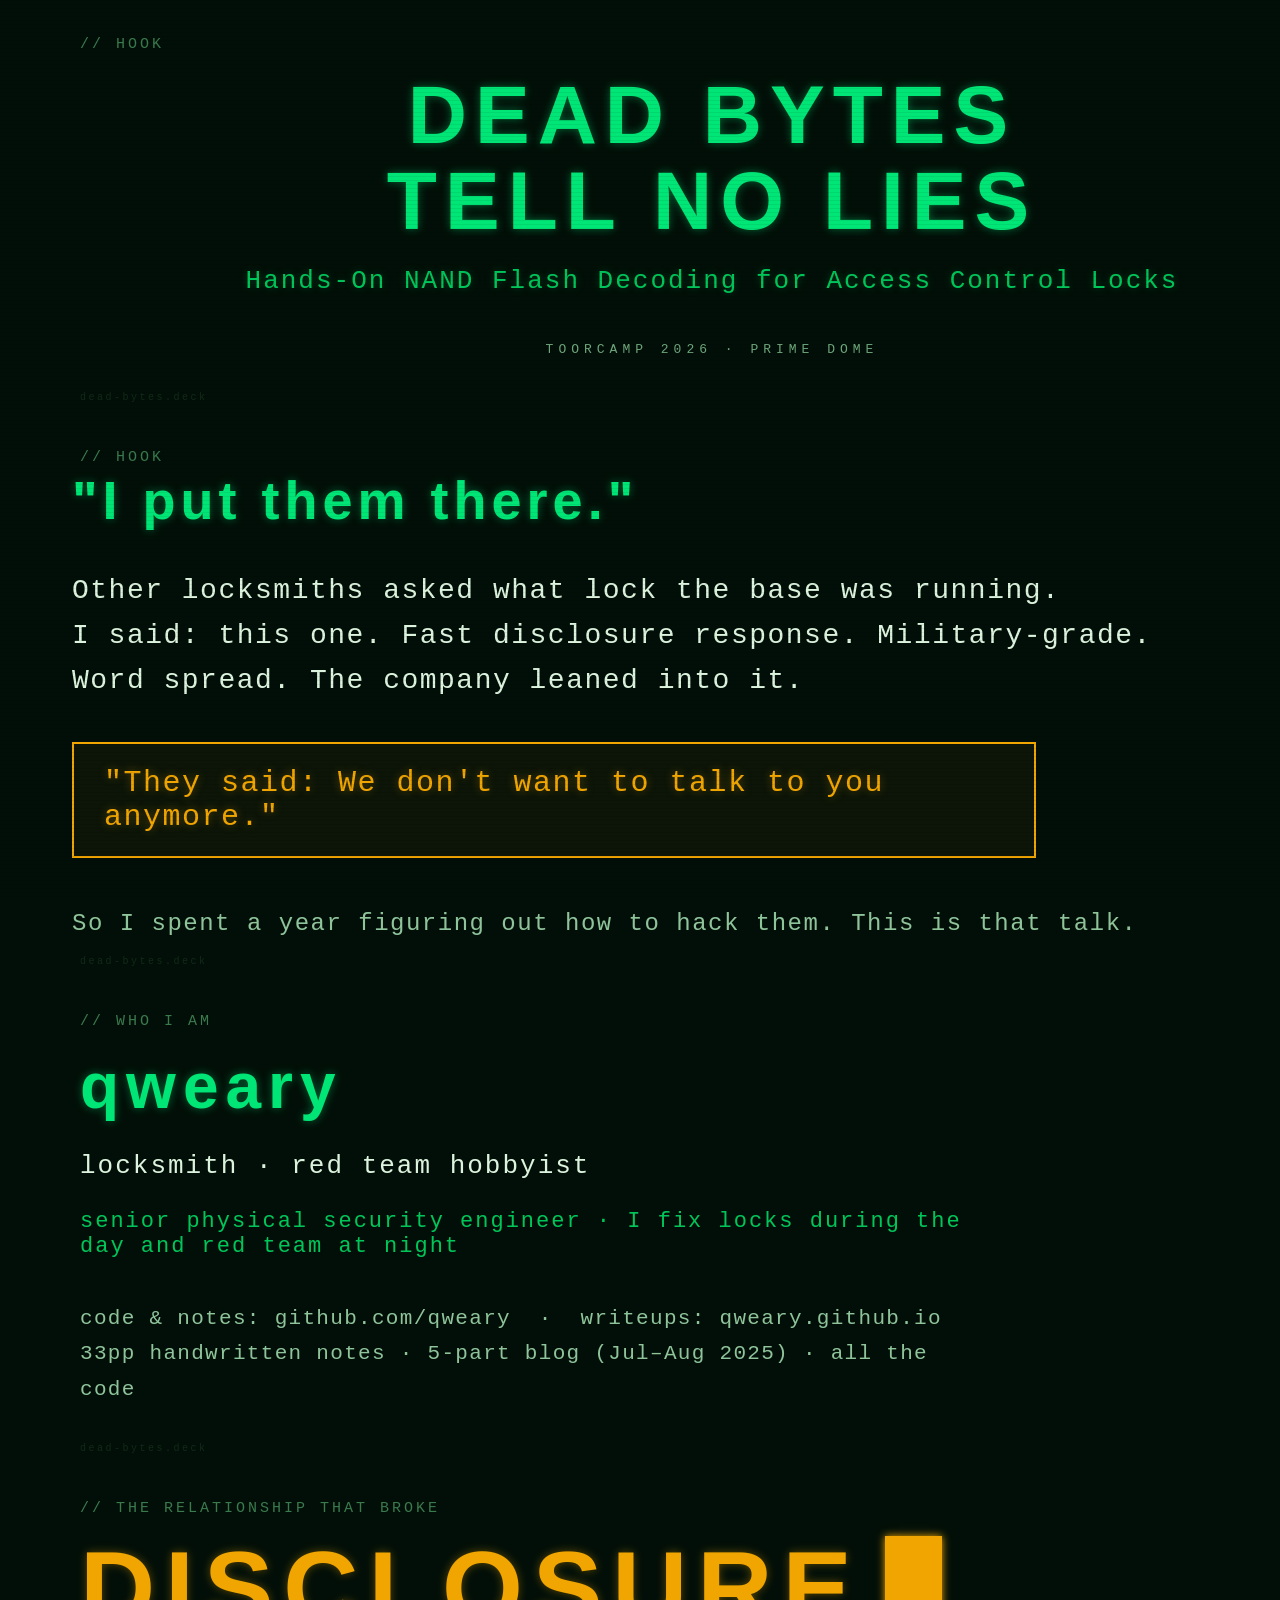
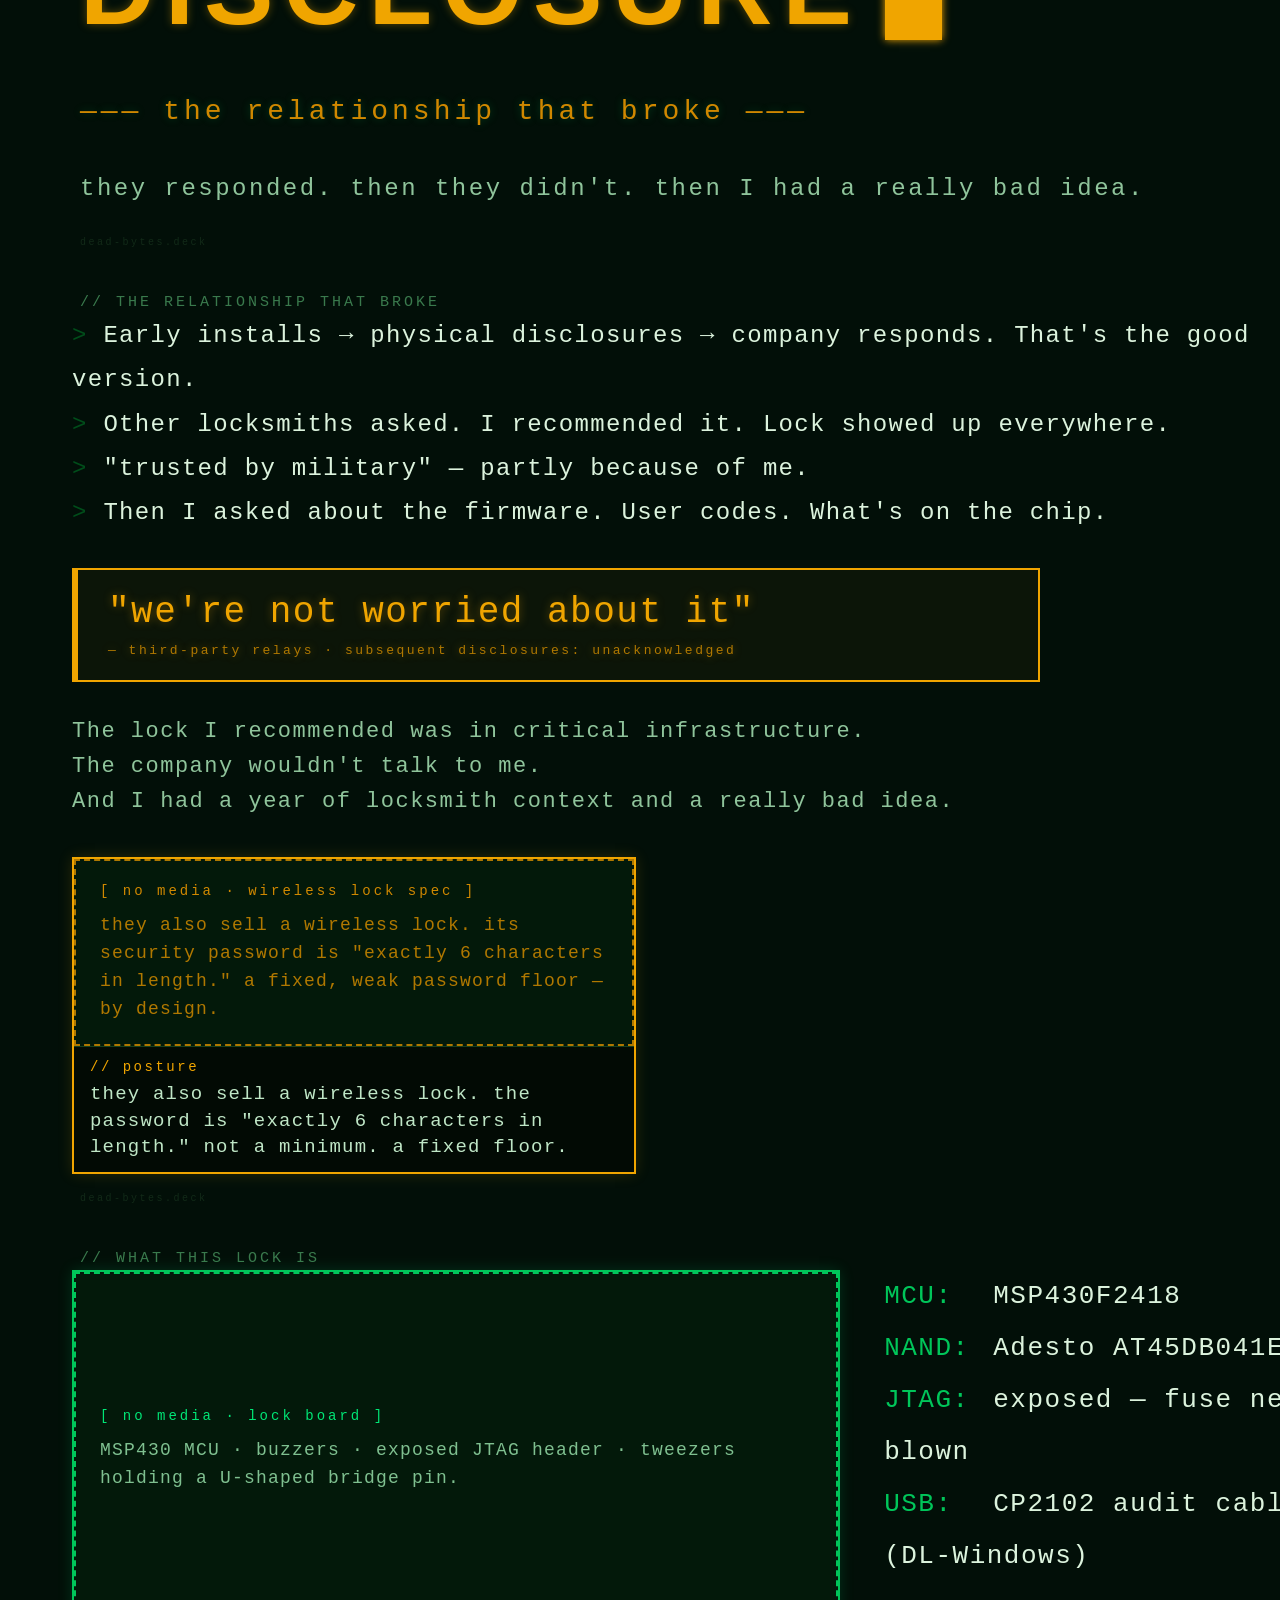
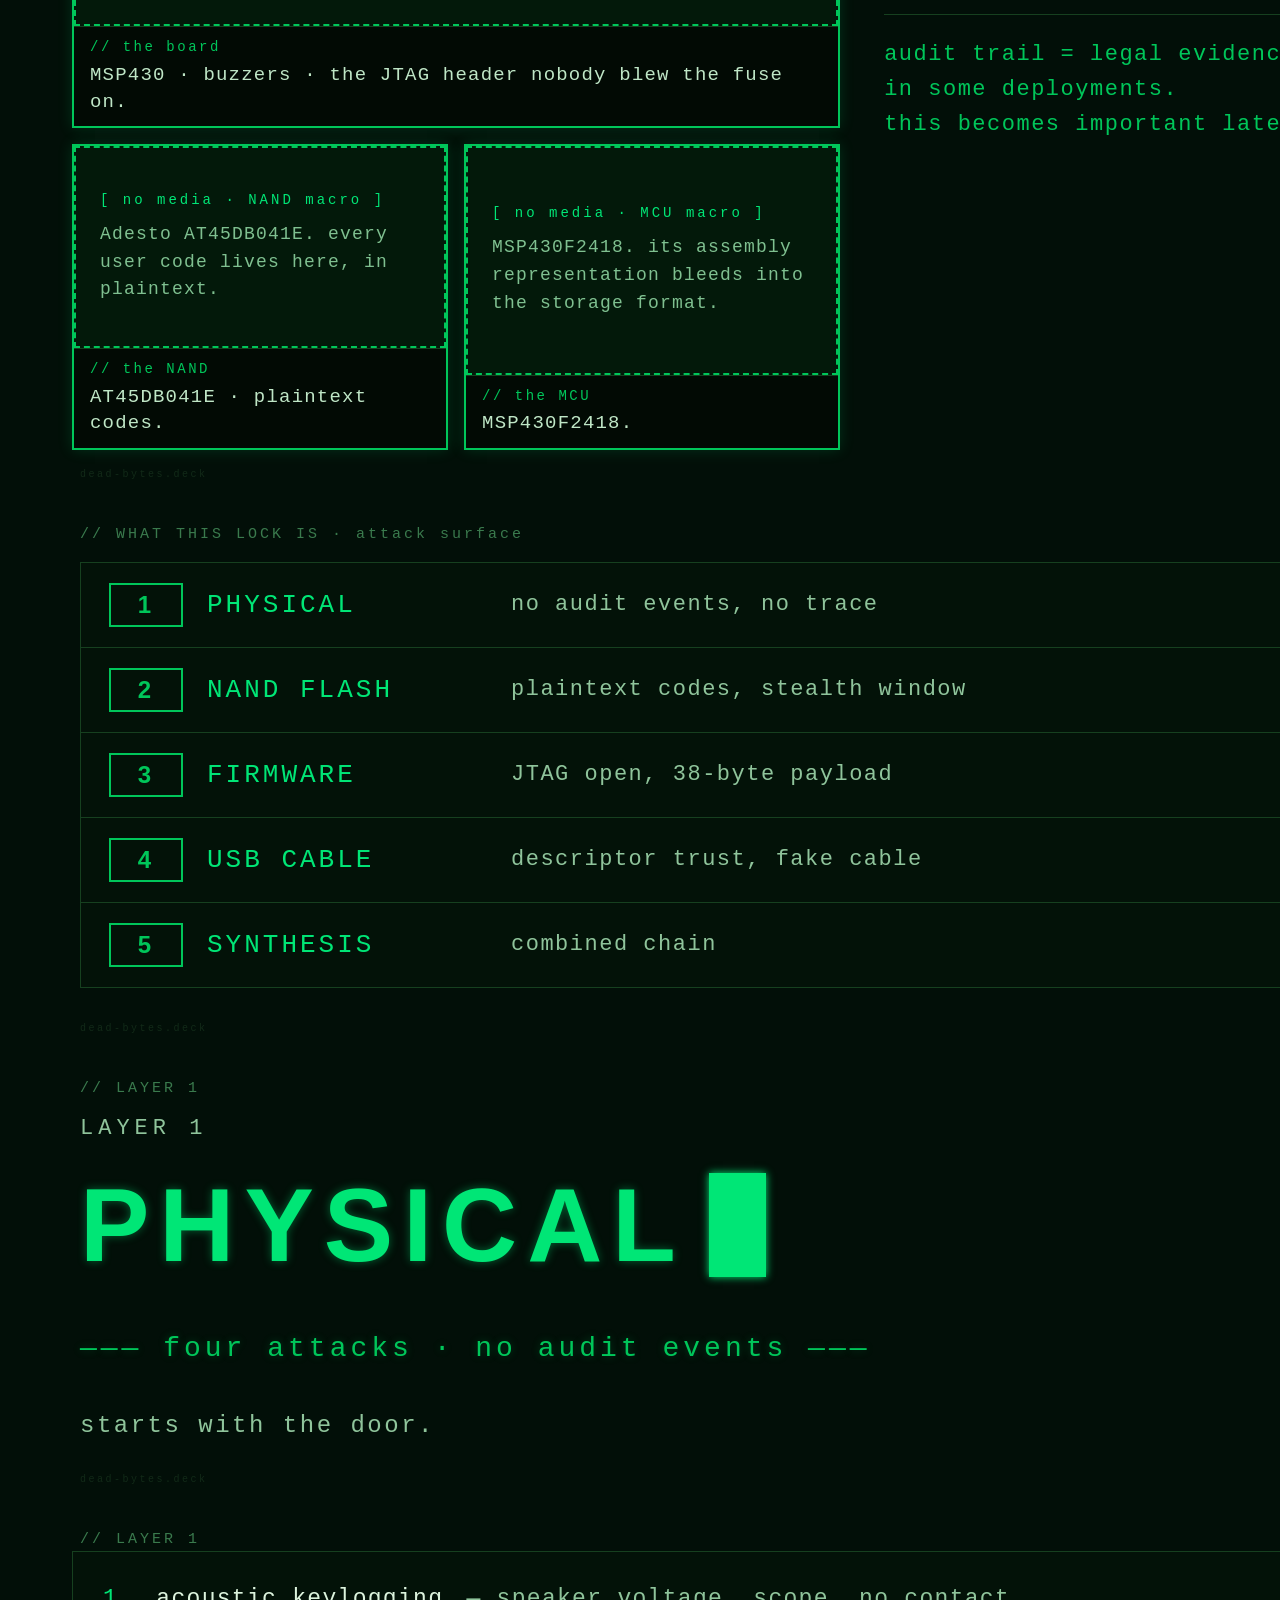
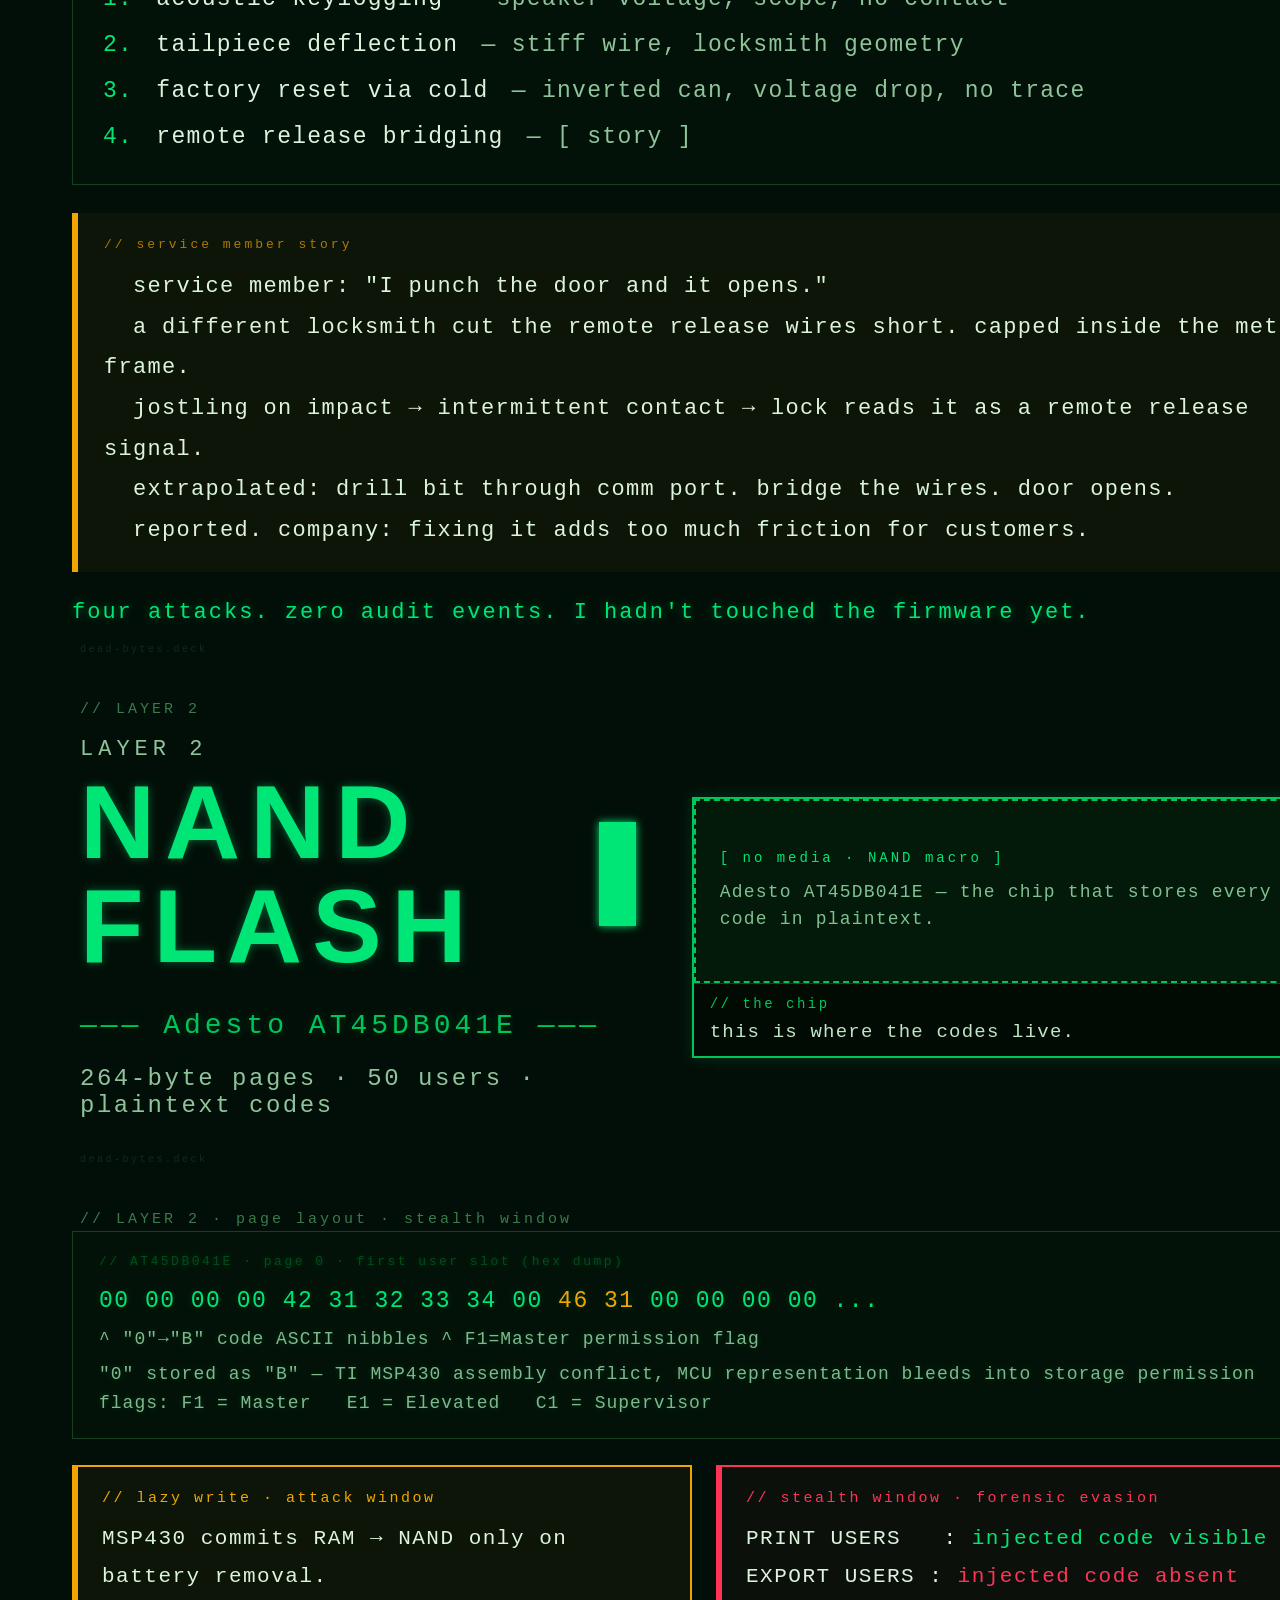
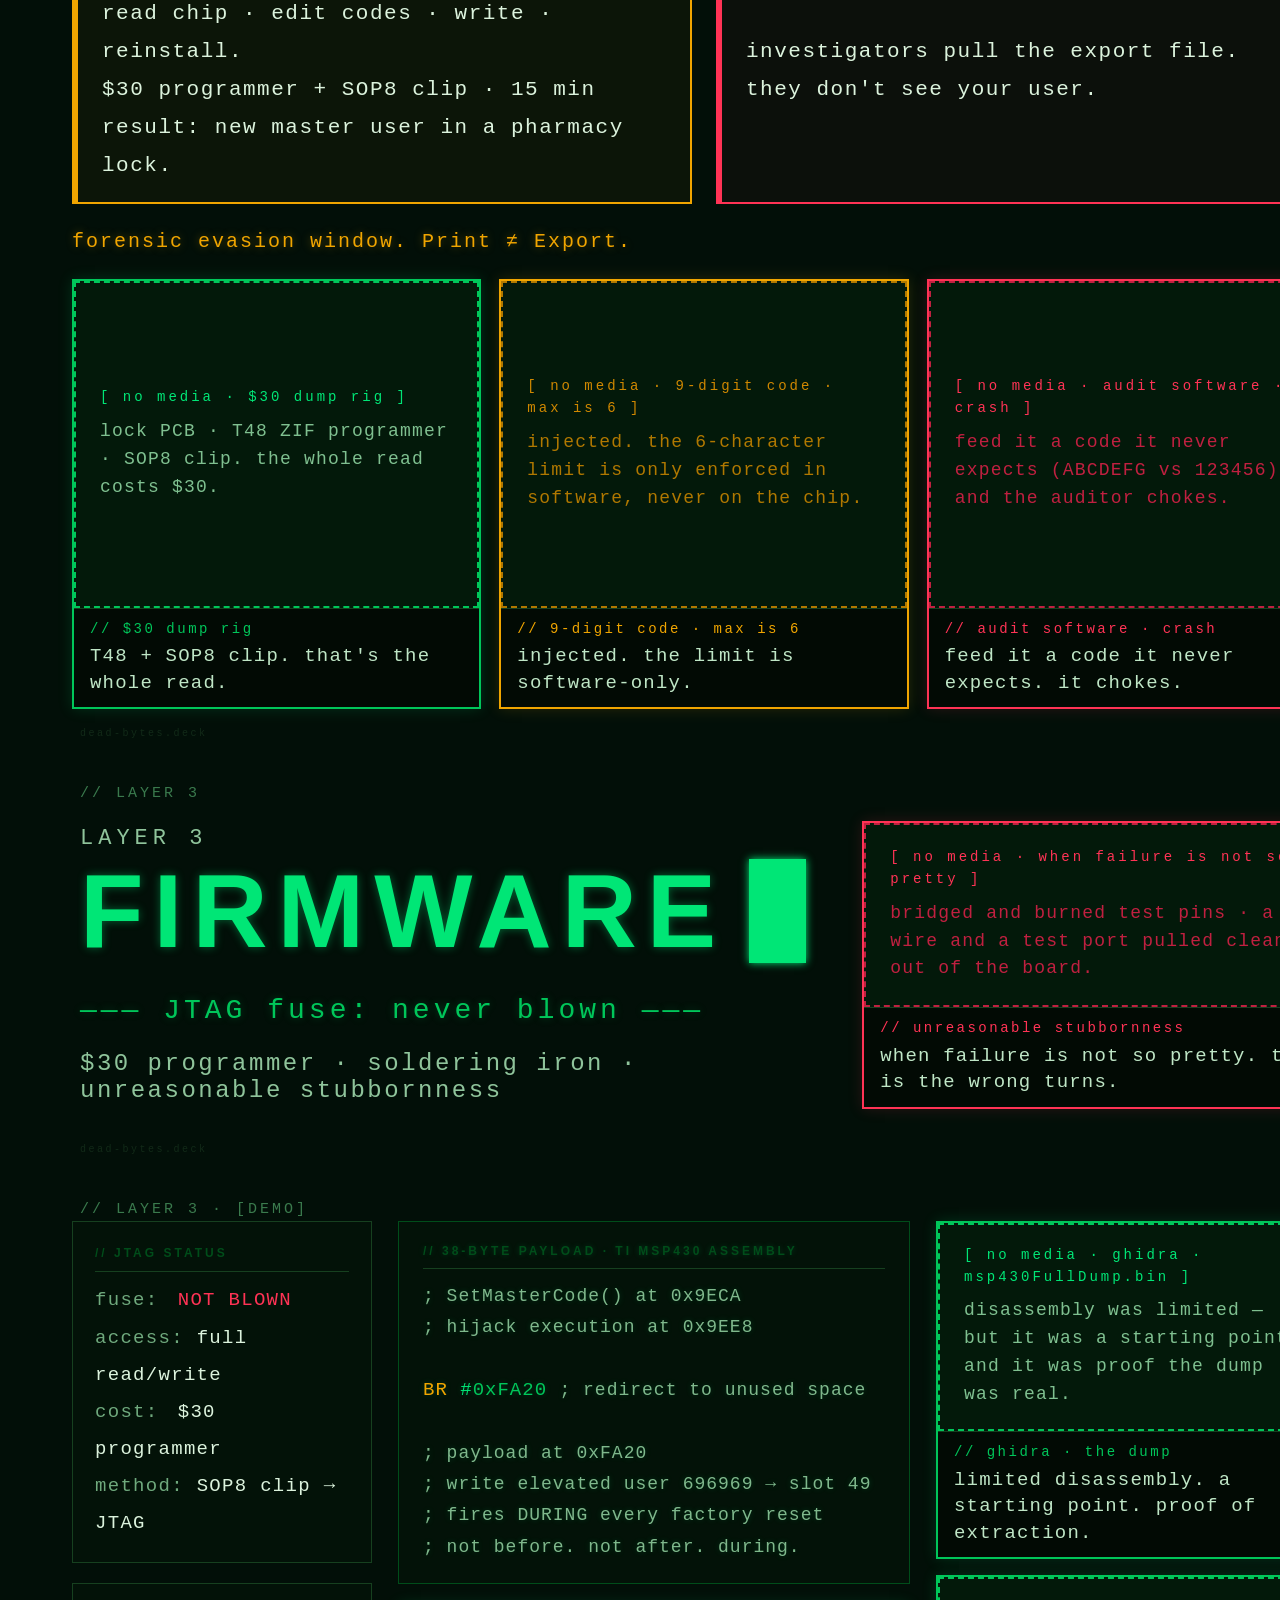
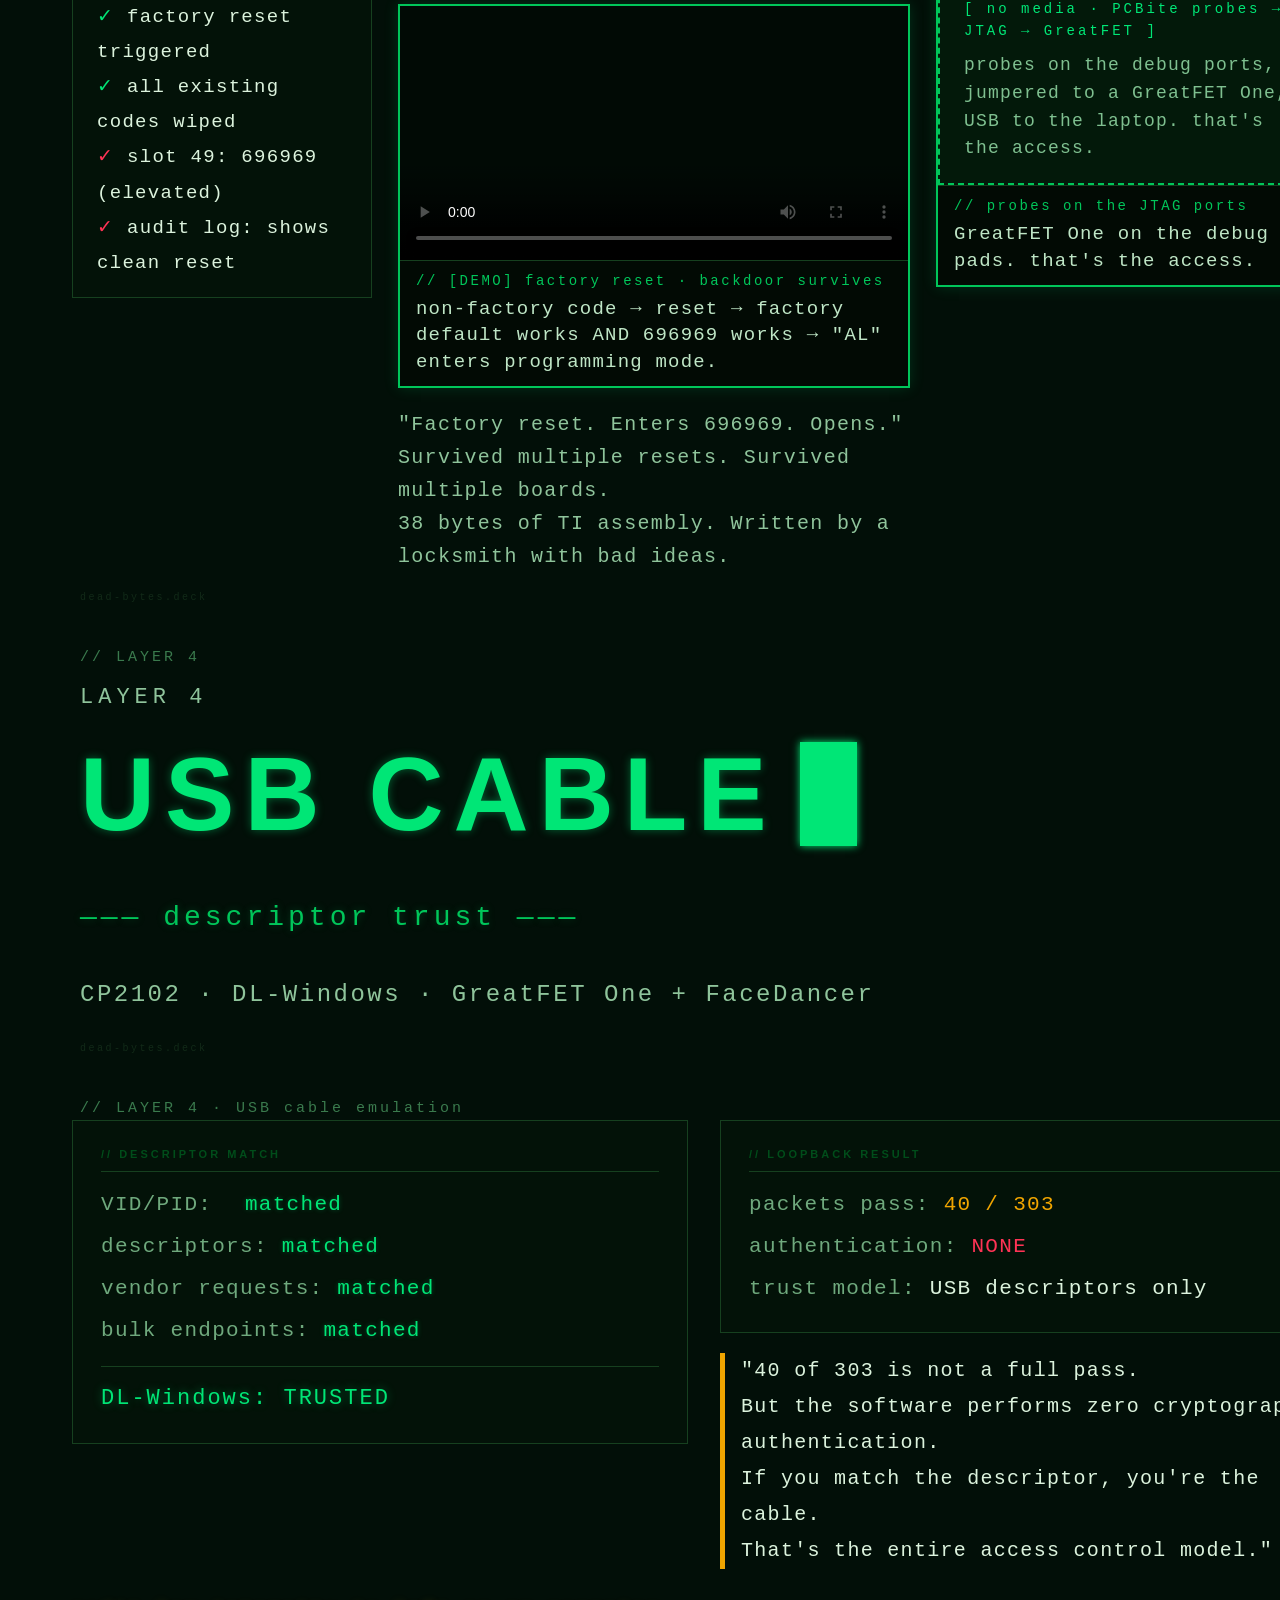
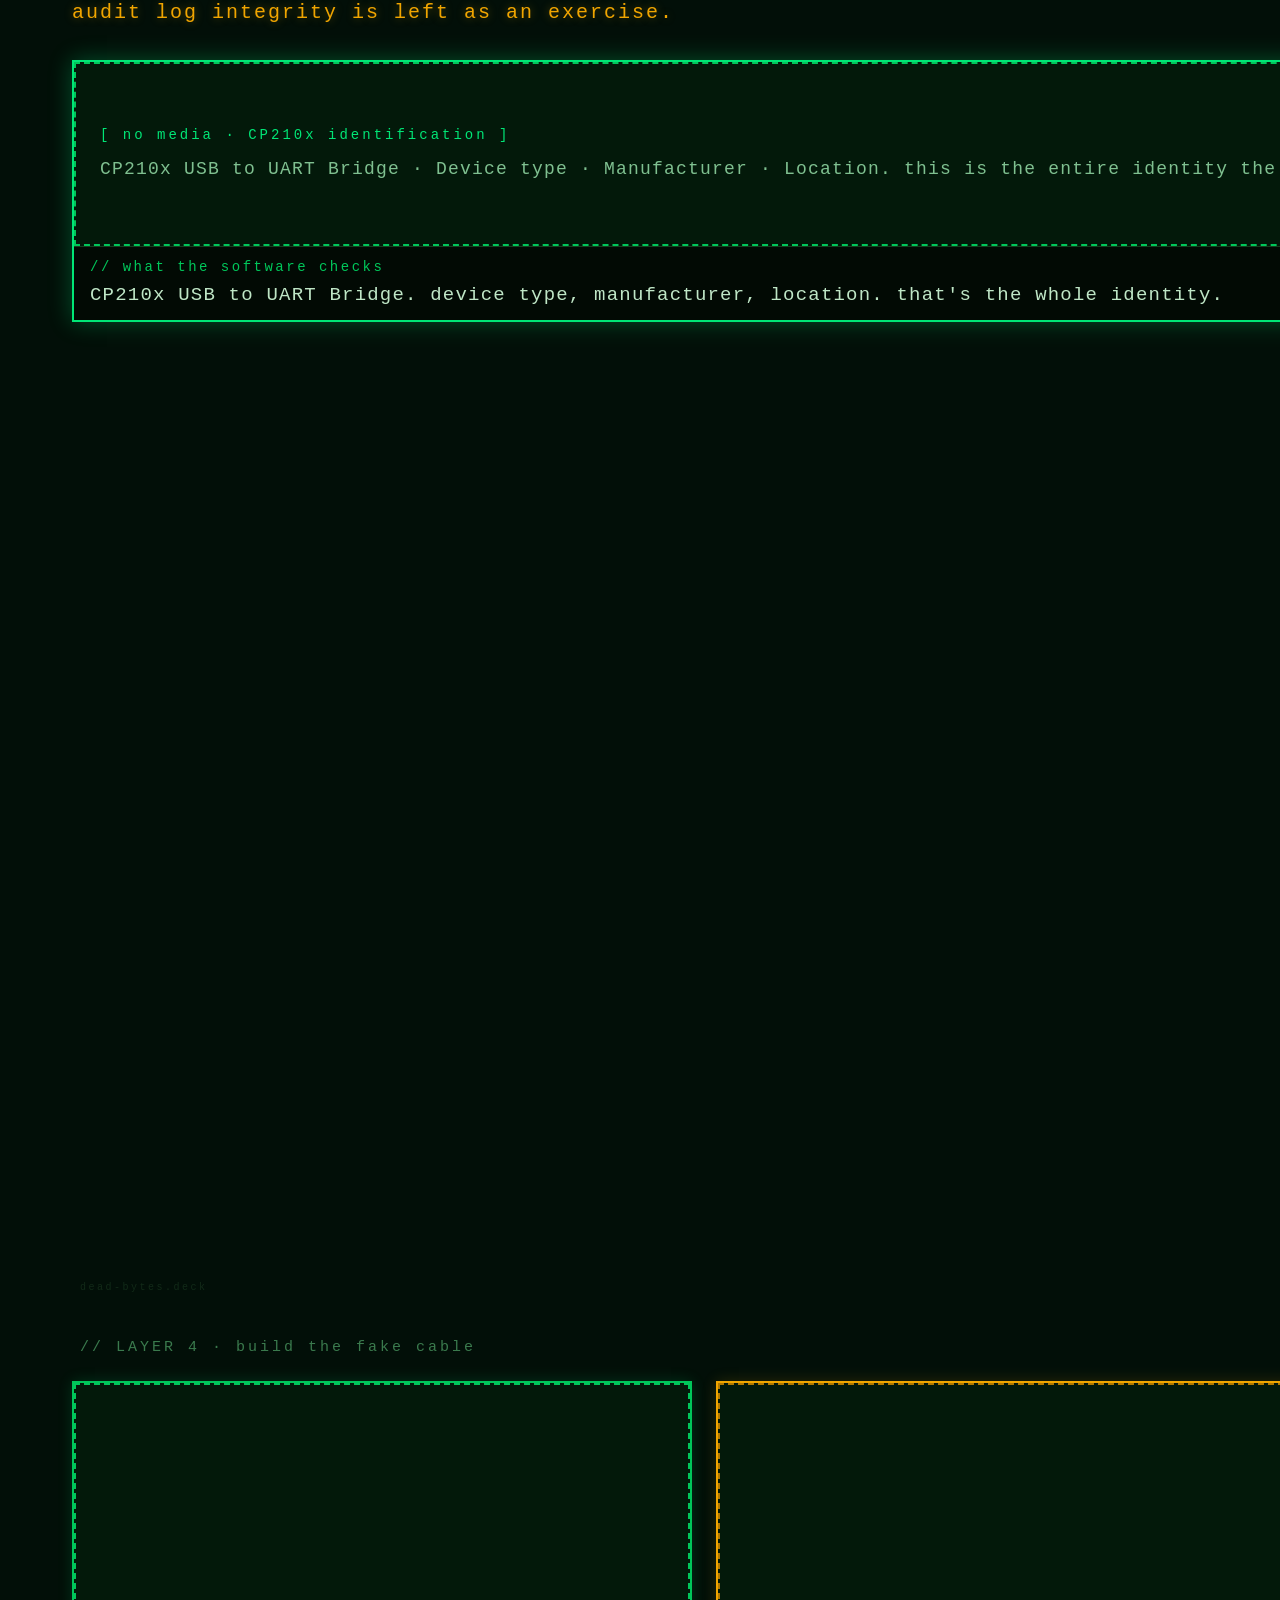
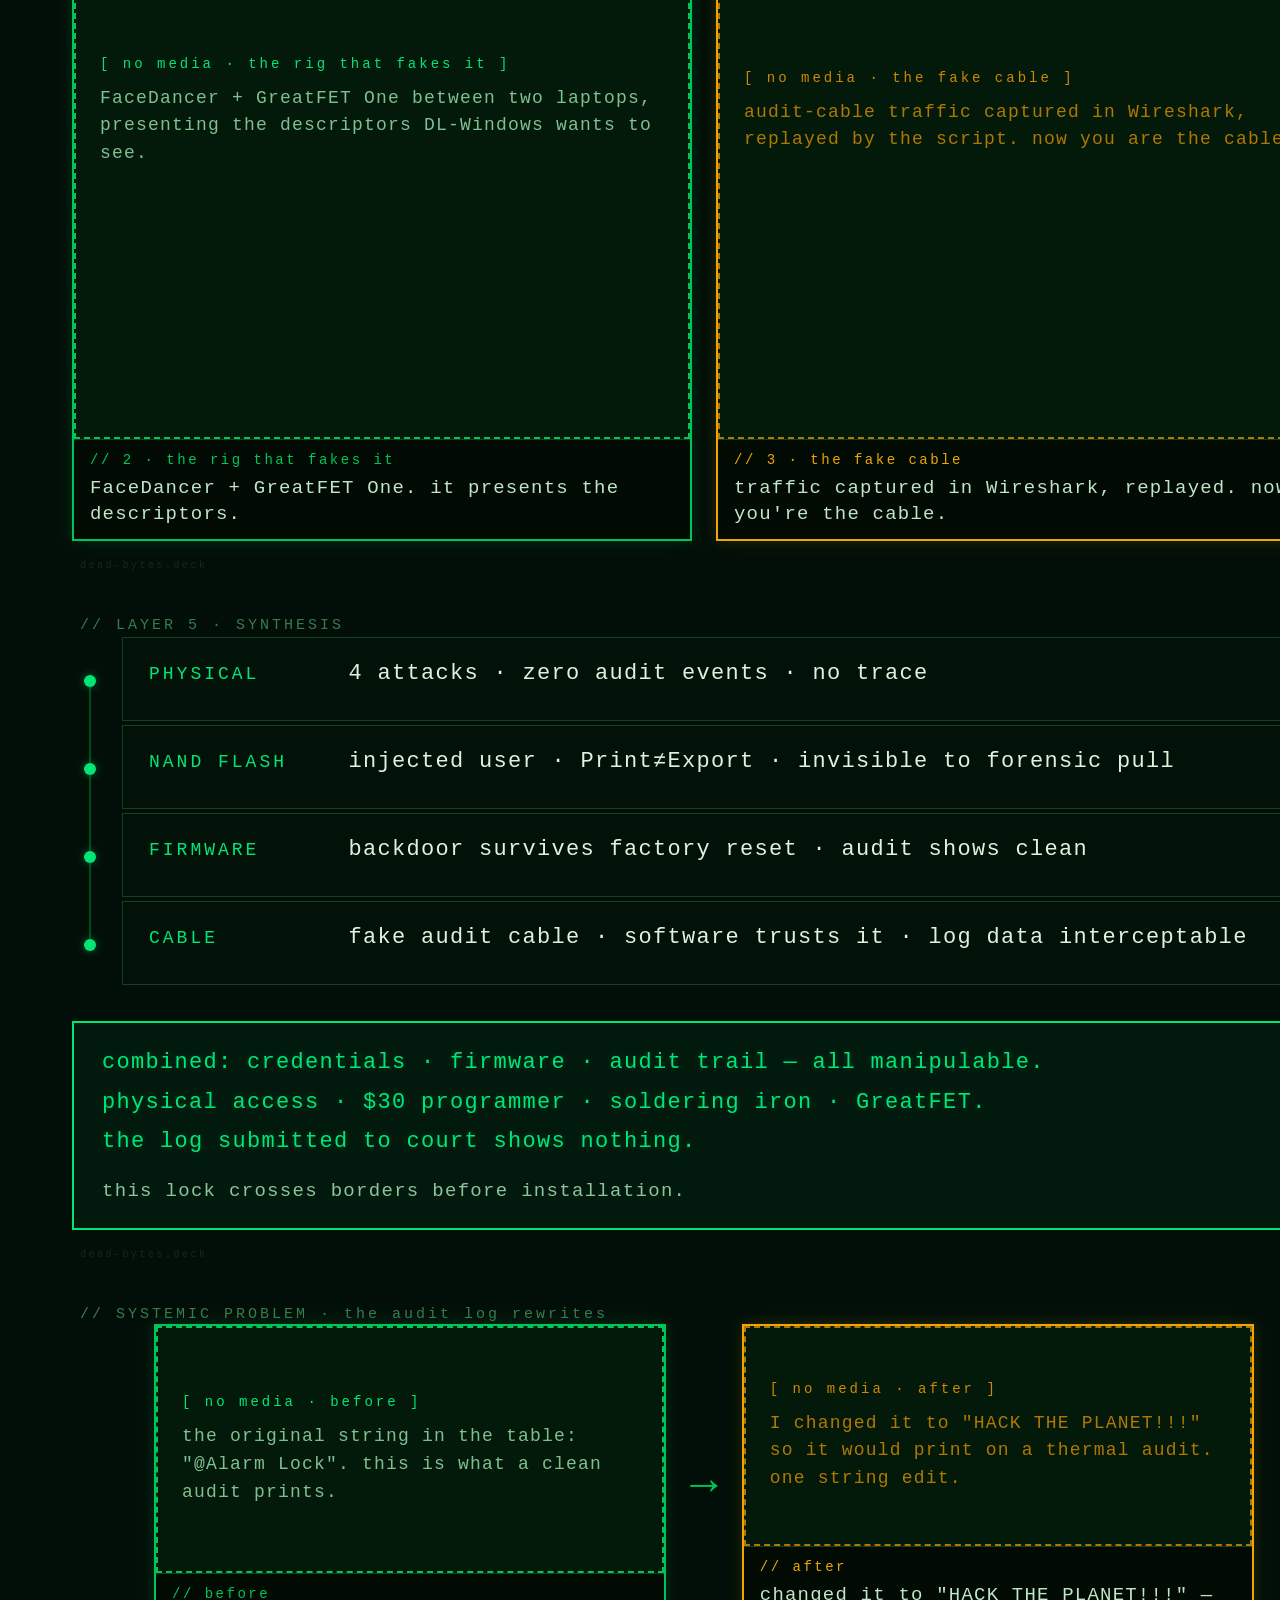
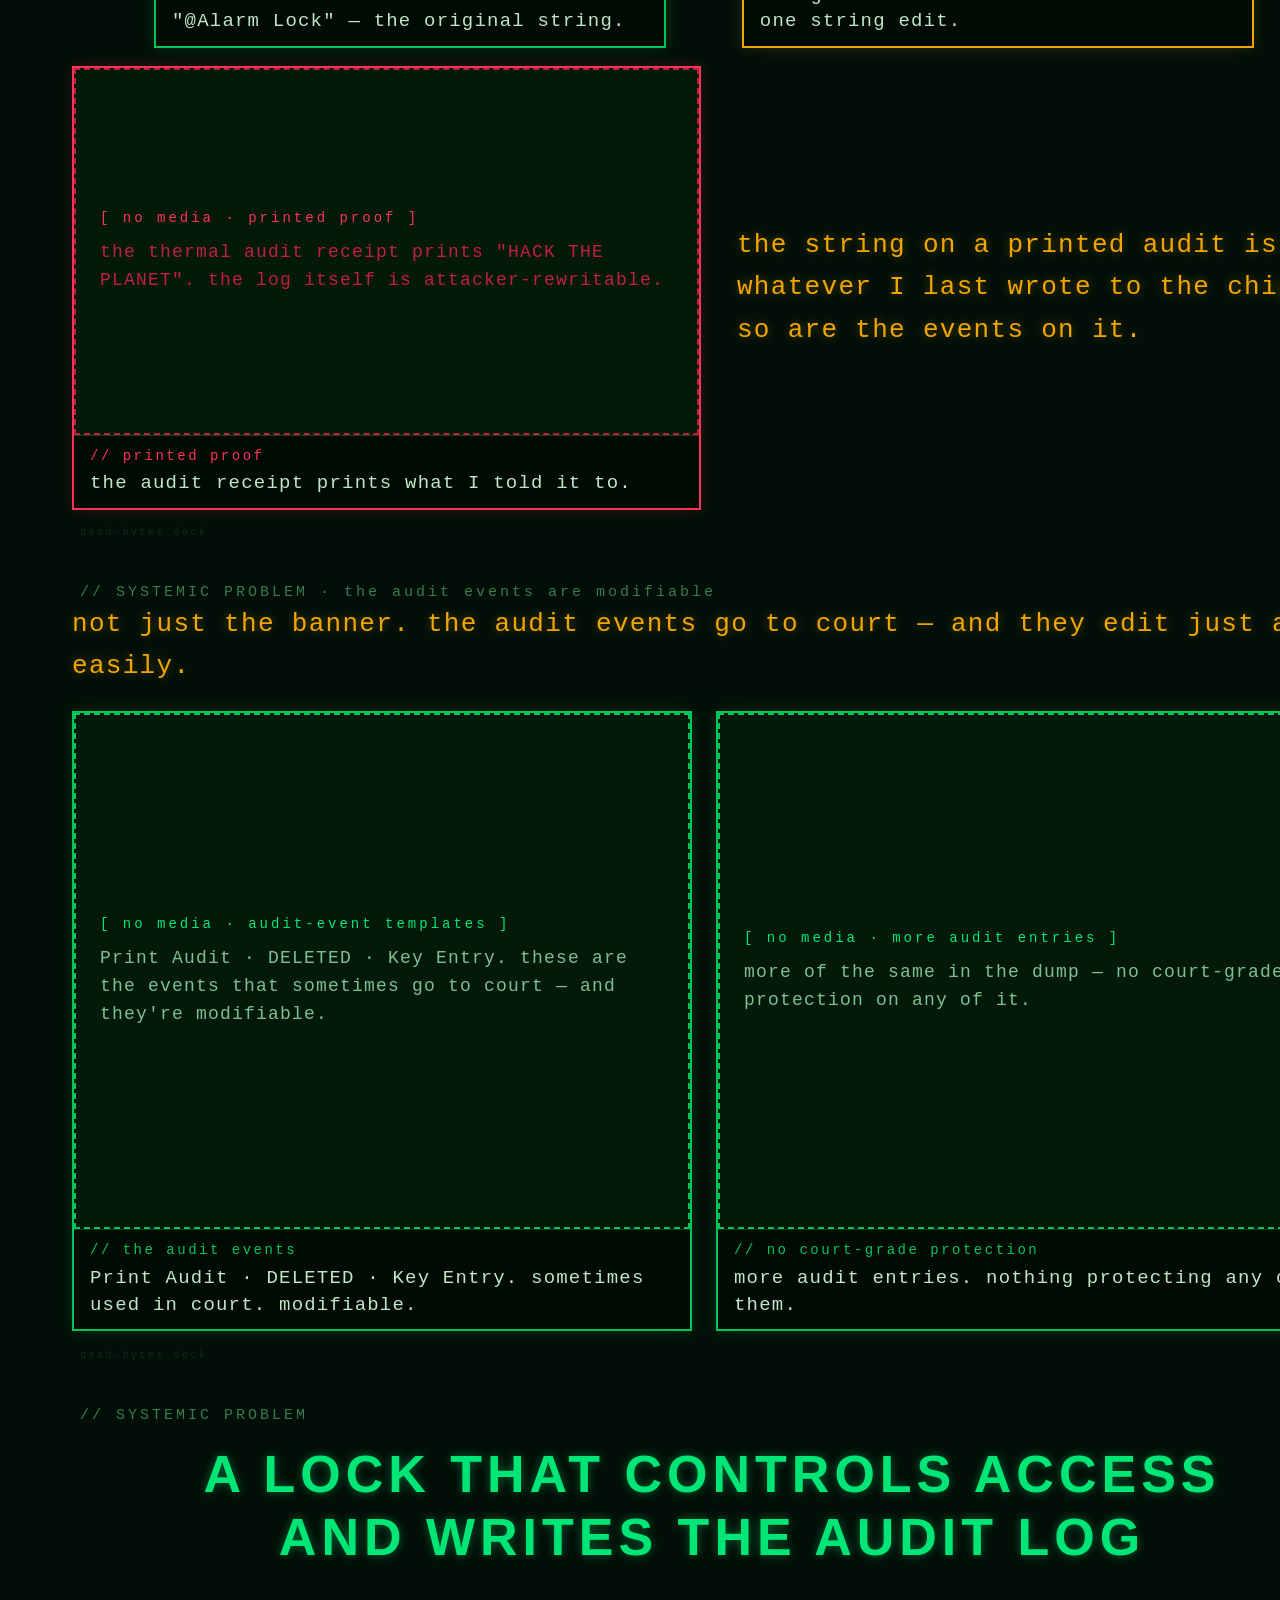
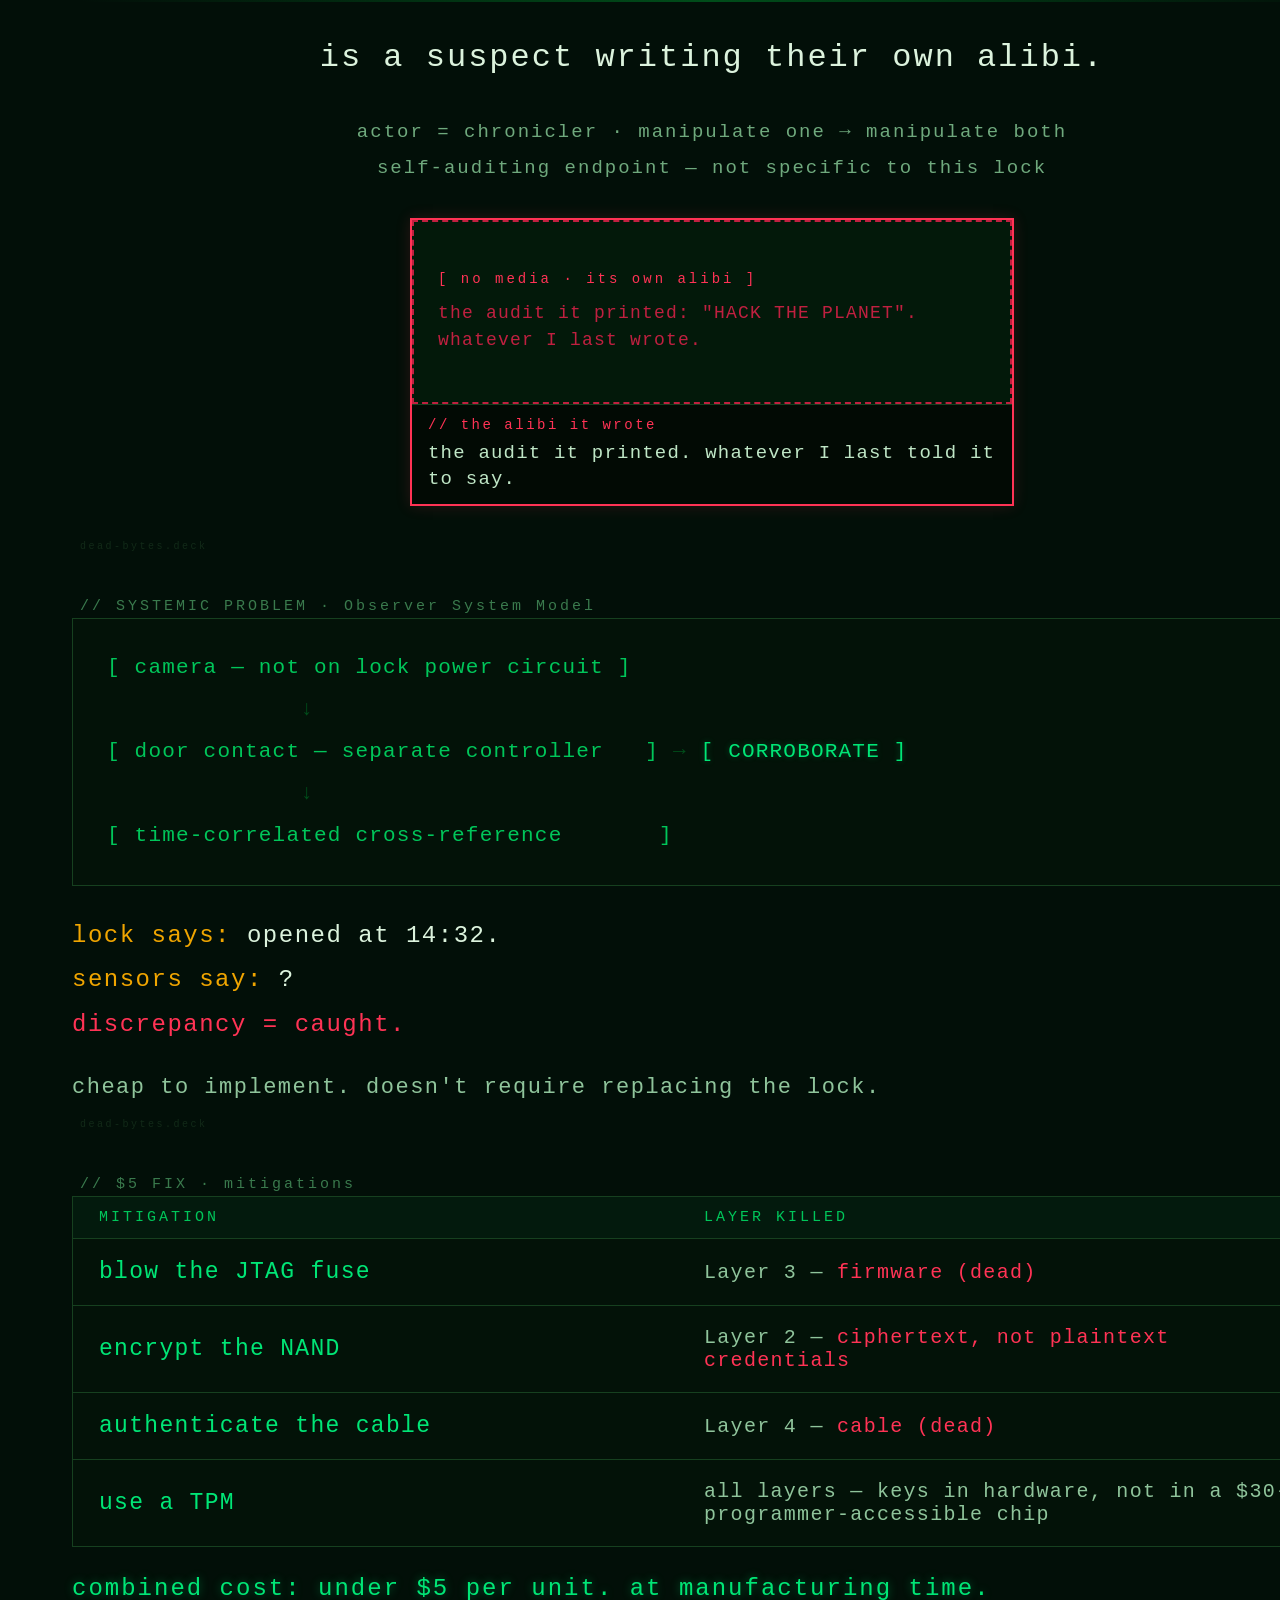
==== talk/index.html @ 6ccdbfb5 "Restructure into talk/ + workshop/; add self-service workshop tooling - Split the package into talk/" ====
<!DOCTYPE html>
<html lang="en">
<head>
<meta charset="UTF-8">
<meta name="viewport" content="width=device-width, initial-scale=1.0">
<title>Dead Bytes Tell No Lies — ToorCamp 2026</title>

<!--
  Slide deck for "Dead Bytes Tell No Lies: Hands-On NAND Flash Decoding
  for Access Control Locks" — ToorCamp 2026, Prime Dome.
  Speaker: Qweary.

  Built from SLIDE-CONTENT.md (T+2 deliverable).
  Mirrors AI Village deck structure (small-unit-deep-impact) with a
  distinct terminal-green hardware-hacking palette.

  Asset paths (relative to this file):
    css/deck.css
    fonts/orbitron.woff2
    fonts/sharetechmono.woff2
    lib/reveal.js/dist/reset.css
    lib/reveal.js/dist/reveal.css
    lib/reveal.js/dist/reveal.js

  Operator key chords:
    h = toggle HUD (keybinding cheat sheet)
    n = toggle scanline overlay
    f = fullscreen
    g = goto (type slide id, Enter)

  Back-pocket slide: id="nand-wedge"
  Access via 'g' chord → type "nand-wedge" → Enter.
  Forward-arrow from S20 (s20-close) is locked — does NOT advance
  into back-pocket.

  Verbatim-locked phrases (DO NOT paraphrase):
    S20: "— maybe you should be."
-->

<link rel="stylesheet" href="lib/reveal.js/dist/reset.css">
<link rel="stylesheet" href="lib/reveal.js/dist/reveal.css">
<link rel="stylesheet" href="css/deck.css">
</head>
<body>

<!-- Operator HUD: shows on 'h' keypress -->
<div id="hud">
  <span class="hk"><b>g</b>=goto</span>
  <span class="hk"><b>n</b>=scanline</span>
  <span class="hk"><b>h</b>=help</span>
  <span class="hk"><b>f</b>=fullscreen</span>
</div>

<!-- Goto chord -->
<div id="goto">goto: <input id="goto-input" type="text" placeholder="nand-wedge"></div>

<div class="reveal">
<div class="slides">

<!-- ===================================================================
     S1 — Title card
     HOOK · 0:00–0:45
     Hold lock up. Say nothing for 5 seconds. Then: "This is an Alarm
     Lock T2/T3. It's in pharmacies. Government buildings. Banks.
     Military installations."
     =================================================================== -->
<section id="s1-title" data-slide="S1">
  <div class="slide s1 center">
    <div class="anchor">HOOK</div>
    <div>
      <div class="title">DEAD BYTES<br>TELL NO LIES</div>
      <div class="sub">Hands-On NAND Flash Decoding for Access Control Locks</div>
      <div class="venue">TOORCAMP 2026 &middot; PRIME DOME</div>
    </div>
    <div class="brand">dead-bytes.deck</div>
  </div>
</section>

<!-- ===================================================================
     S2 — Meta reveal beat
     HOOK · 0:45–4:00
     The reversal: operator is the one who spread the lock.
     Company response is the pivot. Visual: three-beat structure.
     =================================================================== -->
<section id="s2-reveal" data-slide="S2">
  <div class="slide tight">
    <div class="anchor">HOOK</div>
    <div class="s2-reveal">
      <div class="pivot">"I put them there."</div>
      <div class="consequence">
        Other locksmiths asked what lock the base was running.<br>
        I said: this one. Fast disclosure response. Military-grade.<br>
        Word spread. The company leaned into it.
      </div>
      <div class="quote-box">
        "They said: We don't want to talk to you anymore."
      </div>
      <div class="pivot-line">So I spent a year figuring out how to hack them. This is that talk.</div>
    </div>
    <div class="brand">dead-bytes.deck</div>
  </div>
</section>

<!-- ===================================================================
     S3 — Who I Am (minimal bio)
     WHO I AM · 4:00–7:00
     Say it plainly. Don't apologize for "first talk."
     =================================================================== -->
<section id="s3-bio" data-slide="S3">
  <div class="slide">
    <div class="anchor">WHO I AM</div>
    <div class="s3-bio">
      <div class="handle">qweary</div>
      <div class="roles">locksmith &middot; red team hobbyist</div>
      <div class="first-talk">senior physical security engineer &middot; I fix locks during the day and red team at night</div>
      <div class="repo-ref">
        code &amp; notes: github.com/qweary &nbsp;&middot;&nbsp; writeups: qweary.github.io<br>
        33pp handwritten notes &middot; 5-part blog (Jul&ndash;Aug 2025) &middot; all the code
      </div>
    </div>
    <div class="brand">dead-bytes.deck</div>
  </div>
</section>

<!-- ===================================================================
     S4 — The Relationship That Broke (chapter divider)
     RELATIONSHIP · 7:00–8:00
     Emotional chapter open. Let the title breathe.
     =================================================================== -->
<section id="s4-relationship" data-slide="S4">
  <div class="slide divider ch-relationship">
    <div class="anchor">THE RELATIONSHIP THAT BROKE</div>
    <div class="chapter">DISCLOSURE<span class="cur blink"></span></div>
    <div class="rule">&mdash;&mdash;&mdash; the relationship that broke &mdash;&mdash;&mdash;</div>
    <div class="sub">they responded. then they didn't. then I had a really bad idea.</div>
    <div class="brand">dead-bytes.deck</div>
  </div>
</section>

<!-- ===================================================================
     S5 — "We're not worried about it."
     RELATIONSHIP · 8:00–12:00
     Quote box is the emotional anchor. Pause after it.
     "third-party relays" — no role description per locked flag.
     =================================================================== -->
<section id="s5-quote" data-slide="S5">
  <div class="slide tight">
    <div class="anchor">THE RELATIONSHIP THAT BROKE</div>
    <div class="s5-rel">
      <div class="timeline">
        <span class="tl-entry">Early installs &rarr; physical disclosures &rarr; company responds. That's the good version.</span>
        <span class="tl-entry">Other locksmiths asked. I recommended it. Lock showed up everywhere.</span>
        <span class="tl-entry">"trusted by military" &mdash; partly because of me.</span>
        <span class="tl-entry">Then I asked about the firmware. User codes. What's on the chip.</span>
      </div>
      <div class="quote-amber">
        "we're not worried about it"
        <span class="attrib">— third-party relays &middot; subsequent disclosures: unacknowledged</span>
      </div>
      <div class="followup">
        The lock I recommended was in critical infrastructure.<br>
        The company wouldn't talk to me.<br>
        And I had a year of locksmith context and a really bad idea.
      </div>
      <figure class="exhibit ex-amber s5-exhibit">
        <img src="img/10-wireless-lock.jpg" alt="DL-Windows wireless-lock spec: password fixed at exactly 6 characters"
             onerror="this.style.display='none';this.nextElementSibling.style.display='flex';">
        <div class="exhibit-fallback"><span class="efb-tag">wireless lock spec</span>they also sell a wireless lock. its security password is "exactly 6 characters in length." a fixed, weak password floor — by design.</div>
        <figcaption><span class="ex-tag">posture</span>they also sell a wireless lock. the password is "exactly 6 characters in length." not a minimum. a fixed floor.</figcaption>
      </figure>
    </div>
    <div class="brand">dead-bytes.deck</div>
  </div>
</section>

<!-- ===================================================================
     S6 — What This Lock Is (anatomy)
     WHAT THIS LOCK IS · 12:00–15:00
     Scaffold for the five layers. Audit trail = load-bearing detail.
     =================================================================== -->
<section id="s6-anatomy" data-slide="S6">
  <div class="slide tight">
    <div class="anchor">WHAT THIS LOCK IS</div>
    <div class="s6-anatomy">
      <div class="s6-photos">
        <figure class="exhibit">
          <img src="img/06-lock-board.jpg" alt="Full lock board: MSP430 MCU, buzzers, JTAG header, U-shaped bridge pin in tweezers"
               onerror="this.style.display='none';this.nextElementSibling.style.display='flex';">
          <div class="exhibit-fallback"><span class="efb-tag">lock board</span>MSP430 MCU · buzzers · exposed JTAG header · tweezers holding a U-shaped bridge pin.</div>
          <figcaption><span class="ex-tag">the board</span>MSP430 · buzzers · the JTAG header nobody blew the fuse on.</figcaption>
        </figure>
        <figure class="exhibit">
          <img src="img/08-nand-macro.jpg" alt="Macro of the Adesto AT45DB041E NAND flash chip"
               onerror="this.style.display='none';this.nextElementSibling.style.display='flex';">
          <div class="exhibit-fallback"><span class="efb-tag">NAND macro</span>Adesto AT45DB041E. every user code lives here, in plaintext.</div>
          <figcaption><span class="ex-tag">the NAND</span>AT45DB041E · plaintext codes.</figcaption>
        </figure>
        <figure class="exhibit">
          <img src="img/09-mcu-macro.jpg" alt="Macro of the MSP430F2418 microcontroller"
               onerror="this.style.display='none';this.nextElementSibling.style.display='flex';">
          <div class="exhibit-fallback"><span class="efb-tag">MCU macro</span>MSP430F2418. its assembly representation bleeds into the storage format.</div>
          <figcaption><span class="ex-tag">the MCU</span>MSP430F2418.</figcaption>
        </figure>
      </div>
      <div>
        <div class="components">
          <span class="lbl">MCU:</span> MSP430F2418<br>
          <span class="lbl">NAND:</span> Adesto AT45DB041E<br>
          <span class="lbl">JTAG:</span> exposed &mdash; fuse never blown<br>
          <span class="lbl">USB:</span> CP2102 audit cable (DL-Windows)
        </div>
        <div class="callout">
          audit trail = legal evidence in some deployments.<br>
          this becomes important later.
        </div>
      </div>
    </div>
    <div class="brand">dead-bytes.deck</div>
  </div>
</section>

<!-- ===================================================================
     S7 — Five Layers (signpost card)
     WHAT THIS LOCK IS · 14:30–15:00
     Brief dwell. Signpost only — don't explain each layer yet.
     =================================================================== -->
<section id="s7-layers" data-slide="S7">
  <div class="slide">
    <div class="anchor">WHAT THIS LOCK IS &middot; attack surface</div>
    <div class="s7-layers">
      <div class="layer-row">
        <div class="lnum">1</div>
        <div class="lname">PHYSICAL</div>
        <div class="ldesc">no audit events, no trace</div>
      </div>
      <div class="layer-row">
        <div class="lnum">2</div>
        <div class="lname">NAND FLASH</div>
        <div class="ldesc">plaintext codes, stealth window</div>
      </div>
      <div class="layer-row">
        <div class="lnum">3</div>
        <div class="lname">FIRMWARE</div>
        <div class="ldesc">JTAG open, 38-byte payload</div>
      </div>
      <div class="layer-row">
        <div class="lnum">4</div>
        <div class="lname">USB CABLE</div>
        <div class="ldesc">descriptor trust, fake cable</div>
      </div>
      <div class="layer-row">
        <div class="lnum">5</div>
        <div class="lname">SYNTHESIS</div>
        <div class="ldesc">combined chain</div>
      </div>
    </div>
    <div class="brand">dead-bytes.deck</div>
  </div>
</section>

<!-- ===================================================================
     S8 — LAYER 1: PHYSICAL (chapter divider)
     LAYER 1 · 15:00–15:30
     "starts with the door." Let it sit.
     =================================================================== -->
<section id="s8-l1-divider" data-slide="S8">
  <div class="slide divider ch-layer">
    <div class="anchor">LAYER 1</div>
    <div class="chapter-num">LAYER 1</div>
    <div class="chapter">PHYSICAL<span class="cur blink"></span></div>
    <div class="rule">&mdash;&mdash;&mdash; four attacks &middot; no audit events &mdash;&mdash;&mdash;</div>
    <div class="sub">starts with the door.</div>
    <div class="brand">dead-bytes.deck</div>
  </div>
</section>

<!-- ===================================================================
     S9 — Four Attacks, No Trace (service member story)
     LAYER 1 · 15:30–21:00
     Attack list first. Then the story box. Pause after the wire story.
     "a different locksmith" — unnamed, unidentifiable per locked flag.
     =================================================================== -->
<section id="s9-l1-content" data-slide="S9">
  <div class="slide tight">
    <div class="anchor">LAYER 1</div>
    <div class="s9-l1">
      <div class="attack-list">
        <span><span class="atk-num">1.</span> acoustic keylogging <span class="atk-desc">&mdash; speaker voltage, scope, no contact</span></span><br>
        <span><span class="atk-num">2.</span> tailpiece deflection <span class="atk-desc">&mdash; stiff wire, locksmith geometry</span></span><br>
        <span><span class="atk-num">3.</span> factory reset via cold <span class="atk-desc">&mdash; inverted can, voltage drop, no trace</span></span><br>
        <span><span class="atk-num">4.</span> remote release bridging <span class="atk-desc">&mdash; [ story ]</span></span>
      </div>
      <div class="story-box">
        <span class="story-label">// service member story</span>
        <span class="story-line">service member: "I punch the door and it opens."</span>
        <span class="story-line">a different locksmith cut the remote release wires short. capped inside the metal frame.</span>
        <span class="story-line">jostling on impact &rarr; intermittent contact &rarr; lock reads it as a remote release signal.</span>
        <span class="story-line">extrapolated: drill bit through comm port. bridge the wires. door opens.</span>
        <span class="story-line">reported. company: fixing it adds too much friction for customers.</span>
      </div>
      <div class="conclusion">four attacks. zero audit events. I hadn't touched the firmware yet.</div>
    </div>
    <div class="brand">dead-bytes.deck</div>
  </div>
</section>

<!-- ===================================================================
     S10 — LAYER 2: NAND FLASH (chapter divider)
     LAYER 2 · 21:00–21:30
     =================================================================== -->
<section id="s10-l2-divider" data-slide="S10">
  <div class="slide divider ch-layer has-hero">
    <div class="anchor">LAYER 2</div>
    <div class="divider-text">
      <div class="chapter-num">LAYER 2</div>
      <div class="chapter">NAND FLASH<span class="cur blink"></span></div>
      <div class="rule">&mdash;&mdash;&mdash; Adesto AT45DB041E &mdash;&mdash;&mdash;</div>
      <div class="sub">264-byte pages &middot; 50 users &middot; plaintext codes</div>
    </div>
    <figure class="exhibit divider-hero">
      <img src="img/08-nand-macro.jpg" alt="Macro of the Adesto AT45DB041E NAND flash chip"
           onerror="this.style.display='none';this.nextElementSibling.style.display='flex';">
      <div class="exhibit-fallback"><span class="efb-tag">NAND macro</span>Adesto AT45DB041E — the chip that stores every code in plaintext.</div>
      <figcaption><span class="ex-tag">the chip</span>this is where the codes live.</figcaption>
    </figure>
    <div class="brand">dead-bytes.deck</div>
  </div>
</section>

<!-- ===================================================================
     S11 — Page Layout + Stealth Window
     LAYER 2 · 21:30–28:00
     Hex dump is the centerpiece. Two callout boxes beneath.
     Print≠Export is the forensic evasion reveal.
     =================================================================== -->
<section id="s11-nand" data-slide="S11">
  <div class="slide tight">
    <div class="anchor">LAYER 2 &middot; page layout &middot; stealth window</div>
    <div class="s11-nand">
      <div class="hex-block">
        <span class="hex-label">// AT45DB041E · page 0 · first user slot (hex dump)</span>
        00 00 00 00  <span style="color:#00e676">42</span> 31 32 33 34  00  <span style="color:#f0a500">46 31</span>  00 00 00 00 ...
        <span class="hex-annot">             ^ "0"&rarr;"B"  code ASCII nibbles  ^ F1=Master permission flag</span>
        <span class="hex-annot">
"0" stored as "B" &mdash; TI MSP430 assembly conflict, MCU representation bleeds into storage
permission flags:  F1 = Master &nbsp; E1 = Elevated &nbsp; C1 = Supervisor</span>
      </div>
      <div class="nand-two-col">
        <div class="callout-amber">
          <span class="ca-label">// lazy write &middot; attack window</span>
          <span class="ca-line">MSP430 commits RAM &rarr; NAND only on battery removal.</span>
          <span class="ca-line">read chip &middot; edit codes &middot; write &middot; reinstall.</span>
          <span class="ca-line">$30 programmer + SOP8 clip &middot; 15 min</span>
          <span class="ca-line">result: new master user in a pharmacy lock.</span>
        </div>
        <div class="callout-red">
          <span class="ca-label">// stealth window &middot; forensic evasion</span>
          <span class="ca-line">PRINT USERS &nbsp;&nbsp;: <span class="v-print">injected code visible</span></span>
          <span class="ca-line">EXPORT USERS : <span class="v-export">injected code absent</span></span>
          <span class="ca-line">&nbsp;</span>
          <span class="ca-line">investigators pull the export file.</span>
          <span class="ca-line">they don't see your user.</span>
        </div>
      </div>
      <div class="nand-closing">forensic evasion window. Print &ne; Export.</div>
      <div class="s11-photos">
        <figure class="exhibit">
          <img src="img/01-dump-rig-t48.jpg" alt="Dump rig: lock PCB, T48 ZIF programmer, SOP8 clip"
               onerror="this.style.display='none';this.nextElementSibling.style.display='flex';">
          <div class="exhibit-fallback"><span class="efb-tag">$30 dump rig</span>lock PCB · T48 ZIF programmer · SOP8 clip. the whole read costs $30.</div>
          <figcaption><span class="ex-tag">$30 dump rig</span>T48 + SOP8 clip. that's the whole read.</figcaption>
        </figure>
        <figure class="exhibit ex-amber">
          <img src="img/12-dlwindows-9digit.jpg" alt="DL-Windows audit showing a 9-digit lock code where the field max is 6"
               onerror="this.style.display='none';this.nextElementSibling.style.display='flex';">
          <div class="exhibit-fallback"><span class="efb-tag">9-digit code · max is 6</span>injected. the 6-character limit is only enforced in software, never on the chip.</div>
          <figcaption><span class="ex-tag">9-digit code · max is 6</span>injected. the limit is software-only.</figcaption>
        </figure>
        <figure class="exhibit ex-red">
          <img src="img/11-dlwindows-crash.jpg" alt="DL-Windows crashing while auditing an injected non-standard code"
               onerror="this.style.display='none';this.nextElementSibling.style.display='flex';">
          <div class="exhibit-fallback"><span class="efb-tag">audit software · crash</span>feed it a code it never expects (ABCDEFG vs 123456) and the auditor chokes.</div>
          <figcaption><span class="ex-tag">audit software · crash</span>feed it a code it never expects. it chokes.</figcaption>
        </figure>
      </div>
    </div>
    <div class="brand">dead-bytes.deck</div>
  </div>
</section>

<!-- ===================================================================
     S12 — LAYER 3: FIRMWARE (chapter divider)
     LAYER 3 · 28:00–28:30
     The self-deprecating beat is load-bearing here.
     =================================================================== -->
<section id="s12-l3-divider" data-slide="S12">
  <div class="slide divider ch-layer has-hero">
    <div class="anchor">LAYER 3</div>
    <div class="divider-text">
      <div class="chapter-num">LAYER 3</div>
      <div class="chapter">FIRMWARE<span class="cur blink"></span></div>
      <div class="rule">&mdash;&mdash;&mdash; JTAG fuse: never blown &mdash;&mdash;&mdash;</div>
      <div class="sub">$30 programmer &middot; soldering iron &middot; unreasonable stubbornness</div>
    </div>
    <figure class="exhibit ex-red divider-hero">
      <img src="img/04-soldering-failure.jpg" alt="A soldering failure: bridged and burned test pins, a wire and test port pulled out of the board"
           onerror="this.style.display='none';this.nextElementSibling.style.display='flex';">
      <div class="exhibit-fallback"><span class="efb-tag">when failure is not so pretty</span>bridged and burned test pins · a wire and a test port pulled clean out of the board.</div>
      <figcaption><span class="ex-tag">unreasonable stubbornness</span>when failure is not so pretty. this is the wrong turns.</figcaption>
    </figure>
    <div class="brand">dead-bytes.deck</div>
  </div>
</section>

<!-- ===================================================================
     S13 — 38-Byte Payload [DEMO]
     LAYER 3 · 28:30–36:00
     Payload assembly block is the hacker-audience payoff.
     Video cue must be explicitly visible on screen.
     Factory reset video queued at ~34:00 mark in speaking notes.
     =================================================================== -->
<section id="s13-payload" data-slide="S13">
  <div class="slide tight">
    <div class="anchor">LAYER 3 &middot; [DEMO]</div>
    <div class="s13-fw s13-demo">
      <div>
        <div class="jtag-box">
          <div class="jb-header">// JTAG STATUS</div>
          <span class="jb-lbl">fuse:</span> <span class="jb-val warn">NOT BLOWN</span><br>
          <span class="jb-lbl">access:</span> <span class="jb-val">full read/write</span><br>
          <span class="jb-lbl">cost:</span> <span class="jb-val">$30 programmer</span><br>
          <span class="jb-lbl">method:</span> <span class="jb-val">SOP8 clip &rarr; JTAG</span>
        </div>
        <div style="margin-top:20px">
          <div class="outcome-list">
            <span class="ol-line">factory reset triggered</span>
            <span class="ol-line">all existing codes wiped</span>
            <span class="ol-line warn">slot 49: 696969 (elevated)</span>
            <span class="ol-line warn">audit log: shows clean reset</span>
          </div>
        </div>
      </div>
      <div class="fw-right">
        <div class="payload-block">
          <div class="pb-header">// 38-BYTE PAYLOAD &middot; TI MSP430 ASSEMBLY</div>
          <span class="comment">; SetMasterCode() at 0x9ECA</span><br>
          <span class="comment">; hijack execution at 0x9EE8</span><br>
          <br>
          <span class="op">BR</span>  #<span class="addr">0xFA20</span>          <span class="comment">; redirect to unused space</span><br>
          <br>
          <span class="comment">; payload at 0xFA20</span><br>
          <span class="comment">; write elevated user 696969 &rarr; slot 49</span><br>
          <span class="comment">; fires DURING every factory reset</span><br>
          <span class="comment">; not before. not after. during.</span>
        </div>
        <figure class="exhibit exhibit-video">
          <video controls preload="metadata" playsinline
                 poster="video/factory-reset-demo-poster.jpg"
                 onerror="this.style.display='none';this.parentElement.querySelector('.exhibit-fallback').style.display='flex';">
            <source src="video/factory-reset-demo.mp4" type="video/mp4">
          </video>
          <div class="exhibit-fallback demo-callout">
            [ VIDEO: factory reset &middot; backdoor code surviving ]
            <span class="demo-sub">cue at ~34:00 &middot; narrate lightly or let it run &middot; the video is self-explanatory</span>
          </div>
          <figcaption><span class="ex-tag">[DEMO] factory reset &middot; backdoor survives</span>non-factory code &rarr; reset &rarr; factory default works AND 696969 works &rarr; "AL" enters programming mode.</figcaption>
        </figure>
        <div class="fw-punchline">
          "Factory reset. Enters 696969. Opens."<br>
          Survived multiple resets. Survived multiple boards.<br>
          38 bytes of TI assembly. Written by a locksmith with bad ideas.
        </div>
      </div>
      <div class="s13-evidence">
        <figure class="exhibit">
          <img src="img/13-ghidra-dump.jpg" alt="Ghidra disassembly of msp430FullDump.bin"
               onerror="this.style.display='none';this.nextElementSibling.style.display='flex';">
          <div class="exhibit-fallback"><span class="efb-tag">ghidra · msp430FullDump.bin</span>disassembly was limited — but it was a starting point, and it was proof the dump was real.</div>
          <figcaption><span class="ex-tag">ghidra · the dump</span>limited disassembly. a starting point. proof of extraction.</figcaption>
        </figure>
        <figure class="exhibit">
          <img src="img/02-greatfet-jtag.jpg" alt="PCBite probes on the JTAG debug ports jumpered to a GreatFET One"
               onerror="this.style.display='none';this.nextElementSibling.style.display='flex';">
          <div class="exhibit-fallback"><span class="efb-tag">PCBite probes &rarr; JTAG &rarr; GreatFET</span>probes on the debug ports, jumpered to a GreatFET One, USB to the laptop. that's the access.</div>
          <figcaption><span class="ex-tag">probes on the JTAG ports</span>GreatFET One on the debug pads. that's the access.</figcaption>
        </figure>
      </div>
    </div>
    <div class="brand">dead-bytes.deck</div>
  </div>
</section>

<!-- ===================================================================
     S14 — LAYER 4: USB CABLE (chapter divider)
     LAYER 4 · 36:00–36:30
     Keep it crisp — 4 min total for this layer.
     =================================================================== -->
<section id="s14-l4-divider" data-slide="S14">
  <div class="slide divider ch-layer">
    <div class="anchor">LAYER 4</div>
    <div class="chapter-num">LAYER 4</div>
    <div class="chapter">USB CABLE<span class="cur blink"></span></div>
    <div class="rule">&mdash;&mdash;&mdash; descriptor trust &mdash;&mdash;&mdash;</div>
    <div class="sub">CP2102 &middot; DL-Windows &middot; GreatFET One + FaceDancer</div>
    <div class="brand">dead-bytes.deck</div>
  </div>
</section>

<!-- ===================================================================
     S15 — Descriptor Trust (40/303)
     LAYER 4 · 36:30–40:00
     "audit log integrity is left as an exercise." — close the layer.
     =================================================================== -->
<section id="s15-cable" data-slide="S15">
  <div class="slide tight">
    <div class="anchor">LAYER 4 &middot; USB cable emulation</div>
    <div class="s15-cable">
      <div class="cable-box">
        <div class="cb-header">// DESCRIPTOR MATCH</div>
        <span class="cb-lbl">VID/PID:</span> <span class="cb-val pass">matched</span><br>
        <span class="cb-lbl">descriptors:</span> <span class="cb-val pass">matched</span><br>
        <span class="cb-lbl">vendor requests:</span> <span class="cb-val pass">matched</span><br>
        <span class="cb-lbl">bulk endpoints:</span> <span class="cb-val pass">matched</span><br>
        <div class="cb-trust">DL-Windows: TRUSTED</div>
      </div>
      <div>
        <div class="cable-box">
          <div class="cb-header">// LOOPBACK RESULT</div>
          <span class="cb-lbl">packets pass:</span> <span class="cb-val warn">40 / 303</span><br>
          <span class="cb-lbl">authentication:</span> <span class="cb-val fail">NONE</span><br>
          <span class="cb-lbl">trust model:</span> <span class="cb-val">USB descriptors only</span>
        </div>
        <div class="cable-quote" style="margin-top:20px">
          "40 of 303 is not a full pass.<br>
          But the software performs zero cryptographic authentication.<br>
          If you match the descriptor, you're the cable.<br>
          That's the entire access control model."
        </div>
      </div>
    </div>
    <div class="s15-footer" style="margin-top:14px">audit log integrity is left as an exercise.</div>
    <div class="s15-identify">
      <figure class="exhibit s15-zoom">
        <img src="img/19-device-manager-zoom.jpg" alt="Enlarged CP210x USB to UART Bridge Properties dialog: Device type, Manufacturer, Location — the cable-identification pop-out"
             onerror="this.style.display='none';this.nextElementSibling.style.display='flex';">
        <div class="exhibit-fallback"><span class="efb-tag">CP210x identification</span>CP210x USB to UART Bridge &middot; Device type &middot; Manufacturer &middot; Location. this is the entire identity the software checks.</div>
        <figcaption><span class="ex-tag">what the software checks</span>CP210x USB to UART Bridge. device type, manufacturer, location. that's the whole identity.</figcaption>
      </figure>
      <figure class="exhibit s15-context">
        <img src="img/19-device-manager.jpg" alt="Windows Device Manager showing the CP210x USB-UART device the cable must present as"
             onerror="this.style.display='none';this.nextElementSibling.style.display='flex';">
        <div class="exhibit-fallback"><span class="efb-tag">what it must look like</span>DL-Windows only talks to a cable that shows up as a CP210x USB-UART. that's the whole trust check.</div>
        <figcaption><span class="ex-tag">1 &middot; what it must look like</span>show up as a CP210x USB-UART. that's the trust check.</figcaption>
      </figure>
    </div>
    <div class="brand">dead-bytes.deck</div>
  </div>
</section>

<!-- ===================================================================
     S15b — LAYER 4 (cont.): the rig that fakes the cable
     Split off from S15 so the CP210x identity zoom can be the dominant,
     legible hero on S15 and the two rig exhibits get full size here.
     =================================================================== -->
<section id="s15b-cable-rig" data-slide="S15b">
  <div class="slide tight">
    <div class="anchor">LAYER 4 &middot; build the fake cable</div>
    <div class="s15-photos">
      <figure class="exhibit">
        <img src="img/20-facedancer-rig.jpg" alt="FaceDancer plus GreatFET One rig wired between two laptops"
             onerror="this.style.display='none';this.nextElementSibling.style.display='flex';">
        <div class="exhibit-fallback"><span class="efb-tag">the rig that fakes it</span>FaceDancer + GreatFET One between two laptops, presenting the descriptors DL-Windows wants to see.</div>
        <figcaption><span class="ex-tag">2 &middot; the rig that fakes it</span>FaceDancer + GreatFET One. it presents the descriptors.</figcaption>
      </figure>
      <figure class="exhibit ex-amber">
        <img src="img/21-spoof-script.jpg" alt="The spoof script with audit-cable traffic captured in Wireshark"
             onerror="this.style.display='none';this.nextElementSibling.style.display='flex';">
        <div class="exhibit-fallback"><span class="efb-tag">the fake cable</span>audit-cable traffic captured in Wireshark, replayed by the script. now you are the cable.</div>
        <figcaption><span class="ex-tag">3 &middot; the fake cable</span>traffic captured in Wireshark, replayed. now you're the cable.</figcaption>
      </figure>
    </div>
    <div class="brand">dead-bytes.deck</div>
  </div>
</section>

<!-- ===================================================================
     S16 — LAYER 5: SYNTHESIS (combined attack chain)
     SYNTHESIS · 40:00–43:00
     Stack the four layers. Let the combined picture hit.
     Supply chain thread surfaces here — don't over-develop.
     =================================================================== -->
<section id="s16-synthesis" data-slide="S16">
  <div class="slide tight">
    <div class="anchor">LAYER 5 &middot; SYNTHESIS</div>
    <div class="s16-chain">
      <div class="chain-row">
        <div class="chain-connector">
          <div class="cc-top" style="visibility:hidden"></div>
          <div class="cc-dot"></div>
          <div class="cc-bot"></div>
        </div>
        <div class="chain-content"><span class="cl">PHYSICAL</span> 4 attacks &middot; zero audit events &middot; no trace</div>
      </div>
      <div class="chain-row">
        <div class="chain-connector">
          <div class="cc-top"></div>
          <div class="cc-dot"></div>
          <div class="cc-bot"></div>
        </div>
        <div class="chain-content"><span class="cl">NAND FLASH</span> injected user &middot; Print&ne;Export &middot; invisible to forensic pull</div>
      </div>
      <div class="chain-row">
        <div class="chain-connector">
          <div class="cc-top"></div>
          <div class="cc-dot"></div>
          <div class="cc-bot"></div>
        </div>
        <div class="chain-content"><span class="cl">FIRMWARE</span> backdoor survives factory reset &middot; audit shows clean</div>
      </div>
      <div class="chain-row">
        <div class="chain-connector">
          <div class="cc-top"></div>
          <div class="cc-dot"></div>
          <div class="cc-bot" style="visibility:hidden"></div>
        </div>
        <div class="chain-content"><span class="cl">CABLE</span> fake audit cable &middot; software trusts it &middot; log data interceptable</div>
      </div>
    </div>
    <div class="chain-end" style="margin-top:14px">
      combined: credentials &middot; firmware &middot; audit trail &mdash; all manipulable.<br>
      physical access &middot; $30 programmer &middot; soldering iron &middot; GreatFET.<br>
      the log submitted to court shows nothing.
      <span class="supply-note">this lock crosses borders before installation.</span>
    </div>
    <div class="brand">dead-bytes.deck</div>
  </div>
</section>

<!-- ===================================================================
     S16b — Rewriting the Audit Log (before → after → printed proof)
     SYSTEMIC PROBLEM (setup) · 43:00–45:00
     Concrete demonstration that the audit log is attacker-rewritable:
     "@Alarm Lock" → "HACK THE PLANET!!!" lands on a thermal print
     audit. The two Ghidra shots show the same audit events are the
     ones sometimes used in court — and they are modifiable.
     This slide carries the mechanism so S17 can stay the clean thesis.
     =================================================================== -->
<section id="s16b-audit-rewrite" data-slide="S16b">
  <div class="slide tight">
    <div class="anchor">SYSTEMIC PROBLEM &middot; the audit log rewrites</div>
    <div class="s16b-rewrite">
      <div class="s16b-flow">
        <figure class="exhibit">
          <img src="img/15-string-before.jpg" alt="The original string table value: @Alarm Lock"
               onerror="this.style.display='none';this.nextElementSibling.style.display='flex';">
          <div class="exhibit-fallback"><span class="efb-tag">before</span>the original string in the table: "@Alarm Lock". this is what a clean audit prints.</div>
          <figcaption><span class="ex-tag">before</span>"@Alarm Lock" — the original string.</figcaption>
        </figure>
        <div class="flow-arrow">&rarr;</div>
        <figure class="exhibit ex-amber">
          <img src="img/14-string-after.jpg" alt="The edited string table value: HACK THE PLANET!!!"
               onerror="this.style.display='none';this.nextElementSibling.style.display='flex';">
          <div class="exhibit-fallback"><span class="efb-tag">after</span>I changed it to "HACK THE PLANET!!!" so it would print on a thermal audit. one string edit.</div>
          <figcaption><span class="ex-tag">after</span>changed it to "HACK THE PLANET!!!" — one string edit.</figcaption>
        </figure>
      </div>
      <div class="s16b-proof">
        <figure class="exhibit ex-red s16b-hero">
          <img src="img/16-thermal-receipt.jpg" alt="Printed thermal audit receipt reading HACK THE PLANET"
               onerror="this.style.display='none';this.nextElementSibling.style.display='flex';">
          <div class="exhibit-fallback"><span class="efb-tag">printed proof</span>the thermal audit receipt prints "HACK THE PLANET". the log itself is attacker-rewritable.</div>
          <figcaption><span class="ex-tag">printed proof</span>the audit receipt prints what I told it to.</figcaption>
        </figure>
        <div class="s16b-thesisline">
          the string on a printed audit is whatever I last wrote to the chip. so are the events on it.
        </div>
      </div>
    </div>
    <div class="brand">dead-bytes.deck</div>
  </div>
</section>

<!-- ===================================================================
     S16c — The Audit Events Themselves Are Modifiable
     SYSTEMIC PROBLEM (setup, cont.) · 43:00–45:00
     Split off from S16b so neither slide is cramped. The two Ghidra
     shots show the same audit-event records that are sometimes used
     in court — and that they are modifiable, with no court-grade
     protection.
     =================================================================== -->
<section id="s16c-audit-events" data-slide="S16c">
  <div class="slide tight">
    <div class="anchor">SYSTEMIC PROBLEM &middot; the audit events are modifiable</div>
    <div class="s16c-events">
      <div class="s16c-heading">not just the banner. the audit events go to court &mdash; and they edit just as easily.</div>
      <div class="s16b-audit-pair">
        <figure class="exhibit">
          <img src="img/17-ghidra-audit-templates.jpg" alt="Ghidra showing audit-event templates: Print Audit, DELETED, Key Entry"
               onerror="this.style.display='none';this.nextElementSibling.style.display='flex';">
          <div class="exhibit-fallback"><span class="efb-tag">audit-event templates</span>Print Audit · DELETED · Key Entry. these are the events that sometimes go to court — and they're modifiable.</div>
          <figcaption><span class="ex-tag">the audit events</span>Print Audit · DELETED · Key Entry. sometimes used in court. modifiable.</figcaption>
        </figure>
        <figure class="exhibit">
          <img src="img/18-ghidra-audit-dump.jpg" alt="Ghidra hackThePlanetDump showing more modifiable audit entries"
               onerror="this.style.display='none';this.nextElementSibling.style.display='flex';">
          <div class="exhibit-fallback"><span class="efb-tag">more audit entries</span>more of the same in the dump — no court-grade protection on any of it.</div>
          <figcaption><span class="ex-tag">no court-grade protection</span>more audit entries. nothing protecting any of them.</figcaption>
        </figure>
      </div>
    </div>
    <div class="brand">dead-bytes.deck</div>
  </div>
</section>

<!-- ===================================================================
     S17 — The Systemic Problem
     SYSTEMIC PROBLEM · 45:00–46:00
     The argument. "self-auditing endpoint" is the named thesis.
     Stays clean: the centered declaration is the beat. One small
     supporting exhibit (the printed HACK THE PLANET receipt) anchors
     it to the mechanism shown on S16b without crowding the thesis.
     =================================================================== -->
<section id="s17-systemic" data-slide="S17">
  <div class="slide center">
    <div class="anchor">SYSTEMIC PROBLEM</div>
    <div class="s17-systemic">
      <div class="systemic-decl">
        A LOCK THAT CONTROLS ACCESS<br>
        AND WRITES THE AUDIT LOG
      </div>
      <div class="systemic-rule"></div>
      <div class="systemic-verdict">is a suspect writing their own alibi.</div>
      <div class="systemic-sub">
        actor = chronicler &middot; manipulate one &rarr; manipulate both<br>
        self-auditing endpoint &mdash; not specific to this lock
      </div>
      <figure class="exhibit ex-red s17-exhibit">
        <img src="img/16-thermal-receipt.jpg" alt="Printed thermal audit receipt reading HACK THE PLANET"
             onerror="this.style.display='none';this.nextElementSibling.style.display='flex';">
        <div class="exhibit-fallback"><span class="efb-tag">its own alibi</span>the audit it printed: "HACK THE PLANET". whatever I last wrote.</div>
        <figcaption><span class="ex-tag">the alibi it wrote</span>the audit it printed. whatever I last told it to say.</figcaption>
      </figure>
    </div>
    <div class="brand">dead-bytes.deck</div>
  </div>
</section>

<!-- ===================================================================
     S18 — Observer System Model (constructive fix)
     SYSTEMIC PROBLEM · 44:30–46:00
     The cheap fix that doesn't require replacing the lock.
     =================================================================== -->
<section id="s18-osm" data-slide="S18">
  <div class="slide tight">
    <div class="anchor">SYSTEMIC PROBLEM &middot; Observer System Model</div>
    <div class="s18-osm">
      <div class="osm-diagram">
        <span class="osd-line"><span class="osd-sensor">[ camera &mdash; not on lock power circuit ]</span></span>
        <span class="osd-line"><span class="osd-arrow">&nbsp;&nbsp;&nbsp;&nbsp;&nbsp;&nbsp;&nbsp;&nbsp;&nbsp;&nbsp;&nbsp;&nbsp;&nbsp;&nbsp;&darr;</span></span>
        <span class="osd-line"><span class="osd-sensor">[ door contact &mdash; separate controller &nbsp;&nbsp;]</span> <span class="osd-arrow">&rarr;</span> <span class="osd-node">[ CORROBORATE ]</span></span>
        <span class="osd-line"><span class="osd-arrow">&nbsp;&nbsp;&nbsp;&nbsp;&nbsp;&nbsp;&nbsp;&nbsp;&nbsp;&nbsp;&nbsp;&nbsp;&nbsp;&nbsp;&darr;</span></span>
        <span class="osd-line"><span class="osd-sensor">[ time-correlated cross-reference &nbsp;&nbsp;&nbsp;&nbsp;&nbsp;&nbsp;]</span></span>
      </div>
      <div class="osm-check">
        <span class="ck-line"><span class="ck-q">lock says:</span> opened at 14:32.</span>
        <span class="ck-line"><span class="ck-q">sensors say:</span> ?</span>
        <span class="ck-line"><span class="ck-r">discrepancy = caught.</span></span>
      </div>
      <div class="osm-callout">cheap to implement. doesn't require replacing the lock.</div>
    </div>
    <div class="brand">dead-bytes.deck</div>
  </div>
</section>

<!-- ===================================================================
     S19 — The $5 Fix (mitigations)
     $5 FIX · 46:00–48:00
     Terminal table. Don't rush the list.
     Close: "the company knew about the remote wire attack..."
     =================================================================== -->
<section id="s19-fix" data-slide="S19">
  <div class="slide tight">
    <div class="anchor">$5 FIX &middot; mitigations</div>
    <div class="s19-fix">
      <div class="fix-table">
        <div class="ft-header">
          <span>MITIGATION</span>
          <span>LAYER KILLED</span>
        </div>
        <div class="ft-row">
          <div class="ft-mit"><span class="ft-action">blow the JTAG fuse</span></div>
          <div class="ft-result">Layer 3 &mdash; <span class="killed">firmware (dead)</span></div>
        </div>
        <div class="ft-row">
          <div class="ft-mit"><span class="ft-action">encrypt the NAND</span></div>
          <div class="ft-result">Layer 2 &mdash; <span class="killed">ciphertext, not plaintext credentials</span></div>
        </div>
        <div class="ft-row">
          <div class="ft-mit"><span class="ft-action">authenticate the cable</span></div>
          <div class="ft-result">Layer 4 &mdash; <span class="killed">cable (dead)</span></div>
        </div>
        <div class="ft-row">
          <div class="ft-mit"><span class="ft-action">use a TPM</span></div>
          <div class="ft-result">all layers &mdash; keys in hardware, not in a $30-programmer-accessible chip</div>
        </div>
      </div>
      <div class="s19-cost">combined cost: under $5 per unit. at manufacturing time.</div>
      <div class="s19-note">
        each of these is a solved problem. off-the-shelf solutions exist.<br>
        this isn't an exotic attack chain. this is what happens when a manufacturer decides security is friction.<br>
        <span class="amber">the company knew about the remote wire attack. decided fixing it would add too much friction.</span>
      </div>
    </div>
    <div class="brand">dead-bytes.deck</div>
  </div>
</section>

<!-- ===================================================================
     S20 — Close (final visible slide — forward arrow locked here)
     CLOSE · 48:00–50:00
     Verbatim punchline: "— maybe you should be."
     DO NOT paraphrase this line.
     =================================================================== -->
<section id="s20-close" data-slide="S20">
  <div class="slide tight">
    <div class="anchor">CLOSE</div>
    <div class="s20-close">
      <div class="close-resources">
        <span class="cr-url">code: github.com/qweary &middot; writeups: qweary.github.io</span>
        <span class="cr-line">code &middot; firmware dumps &middot; SOP8 clip wiring &middot; FaceDancer scripts &middot; pcap files</span>
        <span class="cr-line">33 pages of handwritten notes &mdash; including all the wrong turns</span>
        <span class="cr-line">blog series: five parts &middot; July&ndash;August 2025</span>
      </div>
      <div class="close-rule"></div>
      <div class="close-lines">
        locks are computers now.<br>
        computers live in walls.
      </div>
      <div>
        <div style="font-family:'Share Tech Mono',monospace;font-size:22px;letter-spacing:1.5px;color:var(--gr);line-height:1.8">
          Verify your own physical endpoints. And if your vendor tells you they're not worried about it &mdash;
        </div>
        <div class="close-punchline">"&mdash; maybe you should be."</div>
      </div>
      <figure class="exhibit ex-red s20-exhibit">
        <img src="img/16-thermal-receipt.jpg" alt="Printed thermal audit receipt reading HACK THE PLANET"
             onerror="this.style.display='none';this.nextElementSibling.style.display='flex';">
        <div class="exhibit-fallback"><span class="efb-tag">HACK THE PLANET</span>the lock printed it. so can you. it's all in the repo.</div>
        <figcaption><span class="ex-tag">HACK THE PLANET</span>the lock printed it. it's all in the repo.</figcaption>
      </figure>
      <div class="close-handle">Qweary &middot; workshop: June 27 &middot; 17:30 &middot; Yoga Studio &middot; questions welcome</div>
    </div>
    <div class="brand">dead-bytes.deck</div>
  </div>
</section>

<!-- ===================================================================
     BACK-POCKET — not in forward nav sequence.
     Access: 'g' chord → type "nand-wedge" → Enter.
     Also reachable via URL hash: #/nand-wedge
     Use if live NAND read/write demo wedges on stage.
     Covers both Layer 2 (NAND) and Layer 3 (firmware) fallback.
     =================================================================== -->
<section id="nand-wedge" data-slide="BP">
  <div class="slide tight">
    <div class="anchor">BACK-POCKET &middot; nand demo wedged</div>
    <div class="bp-nand">
      <div class="bp-col">
        <div class="bpc-header">// NAND FLASH &mdash; what the live demo would have shown</div>
        <span class="bpc-line">SOP8 clip on AT45DB041E</span>
        <span class="bpc-line">dump: 264-byte pages, plaintext ASCII codes</span>
        <span class="bpc-line">"0" stored as "B" &mdash; MCU representation artifact</span>
        <span class="bpc-line">permission flags: F1=Master, E1=Elevated, C1=Supervisor</span>
        <span class="bpc-line">edit slot: inject user 696969 (elevated)</span>
        <span class="bpc-line">write back &rarr; lock accepts new credential</span>
        <span class="bpc-line">Print shows injected user. Export does not.</span>
      </div>
      <div class="bp-col">
        <div class="bpc-header">// FIRMWARE &mdash; what the video would have shown</div>
        <span class="bpc-line">JTAG fuse: not blown. Full read/write access.</span>
        <span class="bpc-line">SetMasterCode() at 0x9ECA</span>
        <span class="bpc-line">hijack at 0x9EE8: BR #0xFA20</span>
        <span class="bpc-line">38-byte payload at 0xFA20</span>
        <span class="bpc-line">factory reset triggered &rarr; payload fires during reset</span>
        <span class="bpc-line">slot 49 populated: 696969 (elevated)</span>
        <span class="bpc-line">audit log: shows clean reset event</span>
        <span class="bpc-line">696969 opens the door. survived multiple boards.</span>
      </div>
    </div>
    <div class="bp-footer" style="margin-top:22px">everything is in the repo. all of this is replicable. github.com/qweary &middot; qweary.github.io</div>
    <div class="brand">dead-bytes.deck &middot; back-pocket</div>
  </div>
</section>

</div>
</div>

<script src="lib/reveal.js/dist/reveal.js"></script>
<script>
  // ==================================================================
  // Reveal.js config
  //   - 1920×1080 base, margin 0 (scales to viewport)
  //   - transition: none (instant cut)
  //   - no auto-advance; operator drives every slide
  //   - no controls-tutorial nag
  //   - slideNumber: c/t; visible only in speaker view
  //   - hash: true — enables #/nand-wedge back-pocket addressing
  //   - fragments: false — slides are static
  //   - navigationMode: linear
  // ==================================================================
  Reveal.initialize({
    width: 1920,
    height: 1080,
    margin: 0,
    minScale: 0.2,
    maxScale: 2.0,
    transition: 'none',
    backgroundTransition: 'none',
    controls: true,
    controlsTutorial: false,
    progress: false,
    slideNumber: 'c/t',
    showSlideNumber: 'speaker',
    hash: true,
    history: false,
    keyboard: true,
    overview: false,
    touch: true,
    fragments: false,
    navigationMode: 'linear',
    plugins: []
  });

  // ==================================================================
  // Forward-arrow lockdown: cap the navigable sequence at S20.
  // Back-pocket slide (nand-wedge) is NOT reachable by right-arrow
  // from S20. Accessible via:
  //   (1) URL hash: #/nand-wedge
  //   (2) 'g' goto chord: type "nand-wedge", Enter
  // ==================================================================
  const VISIBLE_LAST_ID = 's20-close';

  Reveal.on('ready', () => { syncHud(); });
  Reveal.on('slidechanged', () => { syncHud(); });

  document.addEventListener('keydown', (e) => {
    const cur = Reveal.getCurrentSlide();
    if (!cur) return;
    if (cur.id === VISIBLE_LAST_ID) {
      const blockKeys = ['ArrowRight', 'PageDown', 'Space', ' '];
      if (blockKeys.includes(e.key)) {
        e.preventDefault();
        e.stopImmediatePropagation();
      }
      // 'n' and 'N' toggle scanline — let the handler below run
      if (e.key === 'N') {
        e.stopImmediatePropagation();
      }
    }
  }, true); // capture phase — runs before reveal's listener

  // ==================================================================
  // Operator key chords
  //   h — toggle HUD overlay
  //   n — toggle scanline overlay
  //   f — fullscreen
  //   g — goto chord: prompt for slide id
  // ==================================================================
  const hud = document.getElementById('hud');
  const gotoEl = document.getElementById('goto');
  const gotoInput = document.getElementById('goto-input');
  let hudTimer = null;

  function flashHud(ms) {
    ms = ms || 2500;
    hud.classList.add('show');
    if (hudTimer) clearTimeout(hudTimer);
    hudTimer = setTimeout(() => hud.classList.remove('show'), ms);
  }
  function syncHud() {
    flashHud(1200);
  }

  document.addEventListener('keydown', (e) => {
    if (e.target === gotoInput) return;

    if (e.key === 'h' || e.key === 'H') {
      if (hud.classList.contains('show')) hud.classList.remove('show');
      else flashHud(60000);
      e.preventDefault();
    }
    if (e.key === 'n' || e.key === 'N') {
      document.body.classList.toggle('no-scanline');
      e.preventDefault();
      e.stopImmediatePropagation();
    }
    if (e.key === 'f' || e.key === 'F') {
      if (!document.fullscreenElement) document.documentElement.requestFullscreen();
      else document.exitFullscreen();
      e.preventDefault();
    }
    if (e.key === 'g' || e.key === 'G') {
      gotoEl.classList.add('show');
      gotoInput.value = '';
      gotoInput.focus();
      e.preventDefault();
    }
    if (e.key === 'Escape' && gotoEl.classList.contains('show')) {
      gotoEl.classList.remove('show');
      e.preventDefault();
    }
  }, false);

  gotoInput.addEventListener('keydown', (e) => {
    if (e.key === 'Enter') {
      const id = gotoInput.value.trim().replace(/^#\/?/, '');
      gotoEl.classList.remove('show');
      if (id) {
        const target = document.getElementById(id);
        if (target) {
          const slides = Array.from(document.querySelectorAll('.reveal .slides > section'));
          const idx = slides.indexOf(target);
          if (idx >= 0) Reveal.slide(idx);
        } else {
          window.location.hash = '#/' + id;
        }
      }
      e.preventDefault();
      e.stopPropagation();
    }
    if (e.key === 'Escape') {
      gotoEl.classList.remove('show');
      e.preventDefault();
    }
  });
</script>
</body>
</html>
---- talk/css/deck.css ----
/* ====================================================================
   DEAD BYTES TELL NO LIES — slide deck CSS
   Terminal-green hardware aesthetic for lock/hardware-hacking talk.
   ToorCamp 2026, Prime Dome. Speaker: Qweary.

   Palette: deep dark green-black background, terminal-green primary,
   amber secondary accent, red for danger/attack beats.
   Structure: mirrors AI Village deck (small-unit-deep-impact) in
   layout primitives, with distinct green palette throughout.
   ==================================================================== */

/* ---------- Fonts (local) ---------- */
@font-face{
  font-family:'Orbitron';
  font-style:normal;
  font-weight:400;
  font-display:block;
  src:url('../fonts/orbitron.woff2') format('woff2');
}
@font-face{
  font-family:'Orbitron';
  font-style:normal;
  font-weight:700;
  font-display:block;
  src:url('../fonts/orbitron.woff2') format('woff2');
}
@font-face{
  font-family:'Orbitron';
  font-style:normal;
  font-weight:900;
  font-display:block;
  src:url('../fonts/orbitron.woff2') format('woff2');
}
@font-face{
  font-family:'Share Tech Mono';
  font-style:normal;
  font-weight:400;
  font-display:block;
  src:url('../fonts/sharetechmono.woff2') format('woff2');
}

/* ---------- CSS vars: hardware-hacking green palette ---------- */
:root{
  /* background */
  --bg:#020f08;           /* deep dark green-black */
  --bp:#031208;           /* slightly lighter panel background */
  --bi:#040f0a;           /* inner panel */

  /* terminal green family — primary accent */
  --g:#00e676;            /* terminal green */
  --gd:#004d1a;           /* dark green */
  --gm:#00c65a;           /* mid green */
  --gl:rgba(0,230,118,.40);

  /* amber — secondary accent for warnings / mitigations */
  --amber:#f0a500;
  --amberd:#b07800;
  --amberm:#d08800;

  /* red — danger / attack highlight */
  --red:#ff3355;
  --redm:#c02040;

  /* text */
  --w:#dcf3dd;            /* off-white / green-tinted (brightened for distance legibility) */
  --gr:#6fa97d;           /* muted green text (brightened from #4a7a55 for distance legibility) */
  --bdr:#16401f;          /* border color (lifted from #0a2010 so frames read at distance) */

  /* glows */
  --gg:0 0 10px rgba(0,230,118,.40);
  --ga:0 0 10px rgba(240,165,0,.38);
  --gr-r:0 0 10px rgba(255,51,85,.50);
}

/* ---------- reveal.js overrides ---------- */
html, body{
  background:var(--bg);
}
.reveal{
  font-family:'Share Tech Mono','Courier New',monospace;
  font-size:28px;
  color:#dcf3dd;
  font-weight:400;
}
.reveal .slides{
  text-align:left;
}
.reveal .slides section{
  text-align:left;
  padding:0;
}
.reveal h1,.reveal h2,.reveal h3,.reveal h4,.reveal h5,.reveal h6{
  font-family:'Orbitron','Share Tech Mono',sans-serif;
  text-transform:none;
  letter-spacing:3px;
  margin:0;
  font-weight:900;
  color:var(--g);
}
.reveal p{margin:0;color:var(--w);line-height:1.55}
.reveal code,.reveal pre{
  font-family:'Share Tech Mono',monospace;
  color:var(--w);
  background:transparent;
  box-shadow:none;
  white-space:pre;
}
.reveal pre{
  display:block;
  width:auto;
  margin:0;
  background:transparent;
  font-size:.82em;
  line-height:1.45;
}

/* Links */
.reveal a{color:var(--amberm);text-decoration:none}
.reveal a:hover{color:var(--amber);text-shadow:var(--ga)}

/* Controls: muted green */
.reveal .controls{color:var(--gd)}
.reveal .controls .controls-arrow:before,.reveal .controls .controls-arrow:after{background:var(--gd)}

/* Slide number — bottom-right, muted */
.reveal .slide-number{
  background:transparent;
  color:#1e4a2a;
  font-family:'Share Tech Mono',monospace;
  font-size:11px;
  letter-spacing:1px;
  right:14px;
  bottom:12px;
}

/* ---------- Scanline overlay (default ON) ---------- */
body::after{
  content:'';
  position:fixed;
  inset:0;
  pointer-events:none;
  z-index:9999;
  background:repeating-linear-gradient(
    0deg,
    transparent,
    transparent 3px,
    rgba(0,0,0,.058) 3px,
    rgba(0,0,0,.058) 4px
  );
}
body.no-scanline::after{display:none}

/* ---------- Slide layout primitives ---------- */
.slide{
  width:100%;
  height:100%;
  padding:64px 72px;
  display:flex;
  flex-direction:column;
  justify-content:flex-start;
  gap:24px;
  position:relative;
}
.slide.center{justify-content:center;align-items:center}
.slide.tight{padding:48px 64px;gap:18px}

/* Section anchor tag — top-left console prompt */
.anchor{
  font-family:'Share Tech Mono',monospace;
  font-size:15px;
  letter-spacing:3px;
  color:#3a7a4d;
  position:absolute;
  top:28px;
  left:72px;
}
.anchor::before{content:'// '}

/* Brand — bottom-left, very faint */
.brand{
  position:absolute;
  bottom:18px;
  left:72px;
  font-family:'Share Tech Mono',monospace;
  font-size:10px;
  letter-spacing:2.5px;
  color:#122a18;
}

/* ---------- Block cursor (blinking & static) ---------- */
.cur{
  display:inline-block;
  width:.55em;
  height:1em;
  background:currentColor;
  vertical-align:-0.12em;
  margin-left:.22em;
  box-shadow:0 0 8px currentColor;
}
.cur.blink{animation:blink .8s steps(1) infinite}
@keyframes blink{0%,50%{opacity:1}50.01%,100%{opacity:0}}

/* ---------- S1 — Title card ---------- */
.s1 .title{
  font-family:'Orbitron',sans-serif;
  font-weight:900;
  font-size:82px;
  letter-spacing:8px;
  color:var(--g);
  text-shadow:var(--gg);
  line-height:1.05;
  text-align:center;
}
.s1 .sub{
  font-family:'Share Tech Mono',monospace;
  font-size:26px;
  letter-spacing:2px;
  color:var(--gm);
  text-shadow:0 0 8px rgba(0,198,90,.30);
  margin-top:22px;
  text-align:center;
}
.s1 .venue{
  font-family:'Share Tech Mono',monospace;
  font-size:13px;
  letter-spacing:5px;
  color:var(--gr);
  margin-top:46px;
  text-align:center;
}

/* ---------- S2 — Meta reveal beat ---------- */
.s2-reveal{
  display:flex;
  flex-direction:column;
  gap:38px;
  max-width:1400px;
  margin:auto;
  width:100%;
}
.s2-reveal .pivot{
  font-family:'Orbitron',sans-serif;
  font-weight:900;
  font-size:54px;
  letter-spacing:5px;
  color:var(--g);
  text-shadow:var(--gg);
  line-height:1.15;
}
.s2-reveal .consequence{
  font-family:'Share Tech Mono',monospace;
  font-size:28px;
  letter-spacing:1.5px;
  color:var(--w);
  line-height:1.6;
}
.s2-reveal .quote-box{
  border:2px solid var(--amber);
  background:rgba(240,165,0,.04);
  padding:22px 30px;
  font-family:'Share Tech Mono',monospace;
  font-size:30px;
  letter-spacing:1.5px;
  color:var(--amber);
  text-shadow:var(--ga);
  max-width:900px;
}
.s2-reveal .pivot-line{
  font-family:'Share Tech Mono',monospace;
  font-size:24px;
  letter-spacing:1.5px;
  color:#8fc49b;
  margin-top:14px;
}

/* ---------- S3 — Bio ---------- */
.s3-bio{
  display:flex;
  flex-direction:column;
  gap:28px;
  max-width:900px;
}
.s3-bio .handle{
  font-family:'Orbitron',sans-serif;
  font-weight:900;
  font-size:64px;
  letter-spacing:7px;
  color:var(--g);
  text-shadow:var(--gg);
}
.s3-bio .roles{
  font-family:'Share Tech Mono',monospace;
  font-size:26px;
  letter-spacing:2px;
  color:var(--w);
}
.s3-bio .first-talk{
  font-family:'Share Tech Mono',monospace;
  font-size:22px;
  letter-spacing:2px;
  color:var(--gm);
}
.s3-bio .repo-ref{
  font-family:'Share Tech Mono',monospace;
  font-size:21px;
  letter-spacing:1.3px;
  color:#8fc49b;
  margin-top:14px;
  line-height:1.7;
}

/* ---------- Chapter dividers (S4, S8, S10, S12, S14) ---------- */
.divider{padding:64px 72px}
.divider .chapter-num{
  font-family:'Share Tech Mono',monospace;
  font-size:22px;
  letter-spacing:5px;
  color:#8fc49b;
  margin-bottom:8px;
}
.divider .chapter{
  font-family:'Orbitron',sans-serif;
  font-weight:900;
  font-size:104px;
  letter-spacing:10px;
  line-height:1.0;
  color:var(--g);
  text-shadow:var(--gg);
  display:flex;
  align-items:center;
}
.divider .rule{
  font-family:'Share Tech Mono',monospace;
  font-size:28px;
  letter-spacing:4px;
  margin-top:32px;
  color:var(--gm);
  text-shadow:0 0 8px rgba(0,198,90,.28);
}
.divider .sub{
  font-family:'Share Tech Mono',monospace;
  font-size:24px;
  letter-spacing:2.5px;
  color:#8fc49b;
  margin-top:24px;
}

/* S4 — Relationship chapter — slightly amber tint */
.ch-relationship .chapter{color:var(--amber);text-shadow:var(--ga)}
.ch-relationship .rule{color:var(--amberm)}

/* S8, S10, S12, S14 — layer dividers — green */
.ch-layer .chapter{color:var(--g);text-shadow:var(--gg)}

/* ---------- S5 — quote beat ---------- */
.s5-rel{
  display:flex;
  flex-direction:column;
  gap:32px;
  max-width:1300px;
}
.s5-rel .timeline{
  font-family:'Share Tech Mono',monospace;
  font-size:24px;
  letter-spacing:1.3px;
  color:var(--w);
  line-height:1.85;
}
.s5-rel .timeline .tl-entry{display:block}
.s5-rel .timeline .tl-entry::before{content:'> ';color:var(--gd)}
.quote-amber{
  border:2px solid var(--amber);
  border-left-width:6px;
  background:rgba(240,165,0,.04);
  padding:22px 30px;
  font-family:'Share Tech Mono',monospace;
  font-size:36px;
  letter-spacing:1.5px;
  color:var(--amber);
  text-shadow:var(--ga);
  max-width:900px;
}
.quote-amber .attrib{
  display:block;
  margin-top:10px;
  font-size:13px;
  letter-spacing:2.5px;
  color:var(--amberd);
}
.s5-rel .followup{
  font-family:'Share Tech Mono',monospace;
  font-size:22px;
  letter-spacing:1.5px;
  color:#8fc49b;
  line-height:1.6;
}

/* ---------- S6 — Anatomy ---------- */
.s6-anatomy{
  display:grid;
  grid-template-columns:1fr 1fr;
  gap:48px;
  align-items:start;
  max-width:1400px;
}
.s6-anatomy .photo-placeholder{
  border:2px dashed var(--gd);
  background:rgba(0,77,26,.10);
  height:420px;
  display:flex;
  align-items:center;
  justify-content:center;
  font-family:'Share Tech Mono',monospace;
  font-size:16px;
  letter-spacing:2px;
  color:var(--gd);
}
.s6-anatomy .components{
  font-family:'Share Tech Mono',monospace;
  font-size:26px;
  letter-spacing:1.5px;
  color:var(--w);
  line-height:2.0;
}
.s6-anatomy .components .lbl{
  color:var(--gm);
  display:inline-block;
  min-width:92px;
}
.s6-anatomy .callout{
  font-family:'Share Tech Mono',monospace;
  font-size:22px;
  letter-spacing:1.5px;
  color:var(--gm);
  margin-top:32px;
  padding-top:22px;
  border-top:1px solid var(--bdr);
  line-height:1.6;
}

/* ---------- S7 — Five Layers overview ---------- */
.s7-layers{
  display:flex;
  flex-direction:column;
  gap:0;
  max-width:1200px;
  border:1px solid var(--bdr);
  background:var(--bp);
}
.layer-row{
  display:flex;
  align-items:center;
  padding:20px 28px;
  border-bottom:1px solid var(--bdr);
  font-family:'Share Tech Mono',monospace;
  gap:24px;
}
.layer-row:last-child{border-bottom:none}
.layer-row .lnum{
  font-family:'Orbitron',sans-serif;
  font-weight:900;
  font-size:24px;
  letter-spacing:3px;
  color:var(--gm);
  min-width:50px;
  border:2px solid var(--gm);
  text-align:center;
  padding:6px 10px;
}
.layer-row .lname{
  font-size:26px;
  letter-spacing:3px;
  color:var(--g);
  min-width:280px;
}
.layer-row .ldesc{
  font-size:22px;
  letter-spacing:1.5px;
  color:#8fc49b;
}

/* ---------- S9 — Layer 1 content (service member story) ---------- */
.s9-l1{
  display:flex;
  flex-direction:column;
  gap:28px;
  max-width:1400px;
}
.attack-list{
  font-family:'Share Tech Mono',monospace;
  font-size:23px;
  letter-spacing:1.3px;
  color:var(--w);
  line-height:2.0;
  border:1px solid var(--bdr);
  background:var(--bp);
  padding:24px 30px;
}
.attack-list .atk-num{color:var(--g);margin-right:8px}
.attack-list .atk-desc{color:#8fc49b;margin-left:8px}
.story-box{
  border-left:6px solid var(--amber);
  background:rgba(240,165,0,.04);
  padding:20px 26px;
  font-family:'Share Tech Mono',monospace;
  font-size:22px;
  letter-spacing:1.3px;
  color:var(--w);
  line-height:1.85;
  max-width:1300px;
}
.story-box .story-line{display:block}
.story-box .story-line::before{content:'  ';white-space:pre}
.story-box .story-label{
  display:block;
  font-size:13px;
  letter-spacing:3px;
  color:var(--amberd);
  margin-bottom:10px;
}
.s9-l1 .conclusion{
  font-family:'Share Tech Mono',monospace;
  font-size:22px;
  letter-spacing:2px;
  color:var(--g);
  text-shadow:var(--gg);
}

/* ---------- S11 — NAND page layout + stealth window ---------- */
.s11-nand{
  display:flex;
  flex-direction:column;
  gap:26px;
  max-width:1400px;
}
.hex-block{
  font-family:'Share Tech Mono',monospace;
  font-size:23px;
  letter-spacing:1.5px;
  color:var(--g);
  background:var(--bp);
  border:1px solid var(--bdr);
  padding:20px 26px;
  line-height:1.6;
  text-shadow:0 0 6px rgba(0,230,118,.20);
}
.hex-block .hex-annot{
  color:#7fb88c;
  font-size:18px;
  letter-spacing:1px;
  display:block;
  margin-top:6px;
}
.hex-block .hex-label{
  display:block;
  font-size:13px;
  letter-spacing:2.5px;
  color:var(--gd);
  margin-bottom:10px;
}
.nand-two-col{
  display:grid;
  grid-template-columns:1fr 1fr;
  gap:24px;
}
.callout-amber{
  border:2px solid var(--amber);
  border-left-width:6px;
  background:rgba(240,165,0,.04);
  padding:18px 24px;
  font-family:'Share Tech Mono',monospace;
  font-size:21px;
  letter-spacing:1.5px;
  color:var(--w);
  line-height:1.8;
}
.callout-amber .ca-line{display:block}
.callout-amber .ca-label{
  font-size:15px;
  letter-spacing:2.5px;
  color:var(--amber);
  display:block;
  margin-bottom:8px;
}
.callout-red{
  border:2px solid var(--red);
  border-left-width:6px;
  background:rgba(255,51,85,.04);
  padding:18px 24px;
  font-family:'Share Tech Mono',monospace;
  font-size:21px;
  letter-spacing:1.5px;
  color:var(--w);
  line-height:1.8;
}
.callout-red .ca-line{display:block}
.callout-red .ca-label{
  font-size:15px;
  letter-spacing:2.5px;
  color:var(--red);
  display:block;
  margin-bottom:8px;
}
.callout-red .v-print{color:var(--g)}
.callout-red .v-export{color:var(--red)}
.nand-closing{
  font-family:'Share Tech Mono',monospace;
  font-size:20px;
  letter-spacing:2px;
  color:var(--amber);
  text-shadow:var(--ga);
}

/* ---------- S13 — Firmware / 38-byte payload demo ---------- */
.s13-fw{
  display:grid;
  grid-template-columns:340px 1fr;
  gap:36px;
  height:calc(100% - 128px);
  align-items:start;
  max-width:1700px;
}
.jtag-box{
  border:1px solid var(--bdr);
  background:var(--bp);
  padding:20px 22px;
  font-family:'Share Tech Mono',monospace;
  font-size:19px;
  letter-spacing:1.3px;
  line-height:1.95;
}
.jtag-box .jb-header{
  font-family:'Orbitron',sans-serif;
  font-weight:700;
  font-size:12px;
  letter-spacing:3px;
  color:var(--gd);
  margin-bottom:10px;
  border-bottom:1px solid var(--bdr);
  padding-bottom:6px;
}
.jtag-box .jb-lbl{color:var(--gr);display:inline-block;min-width:70px}
.jtag-box .jb-val{color:var(--w)}
.jtag-box .jb-val.warn{color:var(--red)}

.fw-right{
  display:flex;
  flex-direction:column;
  gap:20px;
}
.payload-block{
  border:1px solid var(--gd);
  background:var(--bp);
  padding:20px 24px;
  font-family:'Share Tech Mono',monospace;
  font-size:19px;
  letter-spacing:1px;
  color:var(--g);
  text-shadow:0 0 6px rgba(0,230,118,.20);
  line-height:1.65;
  flex:1;
}
.payload-block .pb-header{
  font-family:'Orbitron',sans-serif;
  font-weight:700;
  font-size:12px;
  letter-spacing:3px;
  color:var(--gd);
  margin-bottom:12px;
  border-bottom:1px solid var(--bdr);
  padding-bottom:6px;
}
.payload-block .comment{color:#7fb88c;font-size:18px}
.payload-block .op{color:var(--amber)}
.payload-block .addr{color:var(--gm)}

.outcome-list{
  border:1px solid var(--bdr);
  background:var(--bp);
  padding:16px 24px;
  font-family:'Share Tech Mono',monospace;
  font-size:19px;
  letter-spacing:1.3px;
  color:var(--w);
  line-height:1.85;
}
.outcome-list .ol-line{display:block}
.outcome-list .ol-line::before{content:'✓ ';color:var(--g)}
.outcome-list .ol-line.warn::before{color:var(--red)}

.demo-callout{
  border:2px solid var(--g);
  background:rgba(0,230,118,.05);
  padding:18px 24px;
  text-align:center;
  font-family:'Orbitron',sans-serif;
  font-weight:900;
  font-size:24px;
  letter-spacing:4px;
  color:var(--g);
  text-shadow:var(--gg);
}
.demo-callout .demo-sub{
  display:block;
  margin-top:8px;
  font-family:'Share Tech Mono',monospace;
  font-weight:400;
  font-size:16px;
  letter-spacing:2px;
  color:var(--gm);
  text-shadow:none;
}

.fw-punchline{
  font-family:'Share Tech Mono',monospace;
  font-size:20px;
  letter-spacing:1.3px;
  color:#8fc49b;
  line-height:1.65;
}

/* ---------- S15 — Descriptor trust ---------- */
.s15-cable{
  display:grid;
  grid-template-columns:1fr 1fr;
  gap:32px;
  max-width:1400px;
  align-items:start;
}
.cable-box{
  border:1px solid var(--bdr);
  background:var(--bp);
  padding:22px 28px;
  font-family:'Share Tech Mono',monospace;
  font-size:21px;
  letter-spacing:1.3px;
  color:var(--w);
  line-height:2.0;
}
.cable-box .cb-header{
  font-family:'Orbitron',sans-serif;
  font-weight:700;
  font-size:11px;
  letter-spacing:3px;
  color:var(--gd);
  border-bottom:1px solid var(--bdr);
  padding-bottom:6px;
  margin-bottom:12px;
}
.cable-box .cb-lbl{color:var(--gr);display:inline-block;min-width:130px}
.cable-box .cb-val{color:var(--w)}
.cable-box .cb-val.pass{color:var(--g);text-shadow:0 0 5px rgba(0,230,118,.3)}
.cable-box .cb-val.warn{color:var(--amber)}
.cable-box .cb-val.fail{color:var(--red)}
.cable-box .cb-trust{
  margin-top:14px;
  padding-top:10px;
  border-top:1px solid var(--bdr);
  font-size:22px;
  letter-spacing:2px;
  color:var(--g);
  text-shadow:var(--gg);
}
.cable-quote{
  margin-top:10px;
  padding-left:16px;
  border-left:5px solid var(--amber);
  font-family:'Share Tech Mono',monospace;
  font-size:20px;
  letter-spacing:1.3px;
  color:var(--w);
  line-height:1.8;
}
.s15-footer{
  font-family:'Share Tech Mono',monospace;
  font-size:20px;
  letter-spacing:2px;
  color:var(--amber);
  text-shadow:var(--ga);
}

/* ---------- S16 — Synthesis chain ---------- */
.s16-chain{
  display:flex;
  flex-direction:column;
  gap:0;
  max-width:1400px;
}
.chain-row{
  display:flex;
  align-items:stretch;
  min-height:88px;
}
.chain-connector{
  display:flex;
  flex-direction:column;
  align-items:center;
  width:36px;
  flex-shrink:0;
}
.chain-connector .cc-top{flex:1;width:2px;background:var(--gd)}
.chain-connector .cc-dot{
  width:12px;
  height:12px;
  border-radius:50%;
  background:var(--g);
  box-shadow:var(--gg);
  flex-shrink:0;
  z-index:1;
}
.chain-connector .cc-bot{flex:1;width:2px;background:var(--gd)}
.chain-content{
  flex:1;
  border:1px solid var(--bdr);
  background:var(--bp);
  padding:18px 26px;
  margin-left:14px;
  margin-bottom:4px;
  font-family:'Share Tech Mono',monospace;
  font-size:22px;
  letter-spacing:1.3px;
  color:var(--w);
  line-height:1.6;
}
.chain-content .cl{color:var(--g);display:inline-block;min-width:185px;font-size:18px;letter-spacing:3px}
.chain-end{
  border:2px solid var(--g);
  background:rgba(0,230,118,.05);
  padding:20px 28px;
  margin-top:14px;
  font-family:'Share Tech Mono',monospace;
  font-size:22px;
  letter-spacing:1.3px;
  color:var(--g);
  line-height:1.8;
  text-shadow:0 0 6px rgba(0,230,118,.20);
  max-width:1500px;
}
.chain-end .supply-note{
  display:block;
  margin-top:12px;
  font-size:19px;
  letter-spacing:1.3px;
  color:#8fc49b;
  text-shadow:none;
}

/* ---------- S17 — Systemic problem ---------- */
.s17-systemic{
  display:flex;
  flex-direction:column;
  gap:32px;
  max-width:1300px;
  margin:auto;
  width:100%;
}
.systemic-decl{
  font-family:'Orbitron',sans-serif;
  font-weight:900;
  font-size:52px;
  letter-spacing:5px;
  color:var(--g);
  text-shadow:var(--gg);
  line-height:1.2;
  text-align:center;
}
.systemic-rule{
  width:100%;
  height:2px;
  background:linear-gradient(90deg,transparent,var(--gd),transparent);
}
.systemic-verdict{
  font-family:'Share Tech Mono',monospace;
  font-size:32px;
  letter-spacing:2px;
  color:var(--w);
  text-align:center;
  line-height:1.5;
}
.systemic-sub{
  font-family:'Share Tech Mono',monospace;
  font-size:19px;
  letter-spacing:2px;
  color:var(--gr);
  text-align:center;
  line-height:1.9;
}

/* ---------- S18 — Observer System Model ---------- */
.s18-osm{
  display:flex;
  flex-direction:column;
  gap:28px;
  max-width:1300px;
  margin:auto;
  width:100%;
}
.osm-diagram{
  border:1px solid var(--bdr);
  background:var(--bp);
  padding:28px 34px;
  font-family:'Share Tech Mono',monospace;
  font-size:21px;
  letter-spacing:1.2px;
  color:var(--w);
  line-height:2.0;
}
.osm-diagram .osd-line{display:block}
.osm-diagram .osd-sensor{color:var(--gm)}
.osm-diagram .osd-arrow{color:var(--gd)}
.osm-diagram .osd-node{color:var(--g);text-shadow:0 0 6px rgba(0,230,118,.3)}
.osm-check{
  font-family:'Share Tech Mono',monospace;
  font-size:24px;
  letter-spacing:1.5px;
  color:var(--w);
  line-height:1.85;
}
.osm-check .ck-line{display:block}
.osm-check .ck-q{color:var(--amber)}
.osm-check .ck-r{color:var(--red)}
.osm-callout{
  font-family:'Share Tech Mono',monospace;
  font-size:22px;
  letter-spacing:1.5px;
  color:#8fc49b;
}

/* ---------- S19 — $5 Fix ---------- */
.s19-fix{
  display:flex;
  flex-direction:column;
  gap:28px;
  max-width:1400px;
}
.fix-table{
  border:1px solid var(--bdr);
  background:var(--bp);
  font-family:'Share Tech Mono',monospace;
}
.fix-table .ft-header{
  display:grid;
  grid-template-columns:1fr 1fr;
  padding:12px 26px;
  background:rgba(0,230,118,.04);
  border-bottom:1px solid var(--bdr);
  font-size:15px;
  letter-spacing:3px;
  color:var(--gm);
}
.fix-table .ft-row{
  display:grid;
  grid-template-columns:1fr 1fr;
  padding:20px 26px;
  border-bottom:1px solid var(--bdr);
  font-size:23px;
  letter-spacing:1.3px;
  align-items:center;
}
.fix-table .ft-row:last-child{border-bottom:none}
.fix-table .ft-row .ft-mit{color:var(--w)}
.fix-table .ft-row .ft-mit .ft-action{color:var(--g);display:inline-block;min-width:280px}
.fix-table .ft-row .ft-result{
  color:#8fc49b;
  font-size:20px;
  letter-spacing:1.3px;
}
.fix-table .ft-row .ft-result .killed{color:var(--red)}
.s19-cost{
  font-family:'Share Tech Mono',monospace;
  font-size:24px;
  letter-spacing:2px;
  color:var(--g);
  text-shadow:var(--gg);
}
.s19-note{
  font-family:'Share Tech Mono',monospace;
  font-size:21px;
  letter-spacing:1.3px;
  color:#8fc49b;
  line-height:1.65;
}
.s19-note .amber{color:var(--amber)}

/* ---------- S20 — Close ---------- */
.s20-close{
  display:flex;
  flex-direction:column;
  gap:36px;
  max-width:1200px;
}
.close-resources{
  border:1px solid var(--bdr);
  background:var(--bp);
  padding:22px 30px;
  font-family:'Share Tech Mono',monospace;
  font-size:21px;
  letter-spacing:1.3px;
  color:#8fc49b;
  line-height:1.9;
}
.close-resources .cr-url{
  color:var(--gm);
  font-size:22px;
  letter-spacing:2px;
  display:block;
  margin-bottom:8px;
}
.close-resources .cr-line{display:block}
.close-rule{
  width:100%;
  height:1px;
  background:linear-gradient(90deg,transparent,var(--gd),transparent);
}
.close-lines{
  font-family:'Share Tech Mono',monospace;
  font-size:26px;
  letter-spacing:2px;
  color:var(--w);
  line-height:1.8;
}
.close-punchline{
  font-family:'Orbitron',sans-serif;
  font-weight:900;
  font-size:54px;
  letter-spacing:5px;
  color:var(--g);
  text-shadow:var(--gg);
  margin-top:14px;
}
.close-handle{
  font-family:'Share Tech Mono',monospace;
  font-size:20px;
  letter-spacing:2px;
  color:#8fc49b;
}

/* ---------- Back-pocket slide ---------- */
.bp-nand{
  display:grid;
  grid-template-columns:1fr 1fr;
  gap:32px;
  max-width:1600px;
  align-items:start;
}
.bp-col{
  border:1px solid var(--bdr);
  background:var(--bp);
  padding:22px 28px;
  font-family:'Share Tech Mono',monospace;
  font-size:20px;
  letter-spacing:1.3px;
  color:var(--w);
  line-height:1.85;
}
.bp-col .bpc-header{
  font-family:'Orbitron',sans-serif;
  font-weight:700;
  font-size:13px;
  letter-spacing:3px;
  color:var(--gd);
  border-bottom:1px solid var(--bdr);
  padding-bottom:8px;
  margin-bottom:12px;
}
.bp-col .bpc-line{display:block}
.bp-col .bpc-line::before{content:'  • ';color:var(--gm)}
.bp-footer{
  font-family:'Share Tech Mono',monospace;
  font-size:18px;
  letter-spacing:2px;
  color:var(--gr);
}

/* ====================================================================
   EVIDENCE EXHIBITS — photos & video as evidence-board artifacts
   Terminal-green frames, mono caption labels, graceful media-absent
   fallback. Images are staged at 4000x3000 and rendered on an 85" 4K
   TV at talk time; sized to render large + crisp. Committed public
   repo has NO media — the .exhibit-fallback box stands in, captioned,
   so a fresh clone never shows a broken-image icon.
   ==================================================================== */

/* Figure wrapper — frames every photo as a console exhibit */
.exhibit{
  position:relative;
  display:flex;
  flex-direction:column;
  margin:0;
  border:2px solid var(--gm);
  background:var(--bp);
  box-shadow:0 0 14px rgba(0,230,118,.16);
  overflow:hidden;
  min-height:0;
}
.exhibit img{
  display:block;
  width:100%;
  height:100%;
  object-fit:contain;
  background:#010a05;
  min-height:0;
}
/* Portrait video sits inside an exhibit frame, contained to a sane height */
.exhibit.exhibit-video video{
  display:block;
  width:100%;
  max-height:760px;
  object-fit:contain;
  background:#010a05;
}
/* Caption strip — mono, in the talk's voice, reads like an evidence tag */
.exhibit figcaption{
  font-family:'Share Tech Mono',monospace;
  font-size:19px;
  letter-spacing:1.2px;
  color:#bfe6c6;
  padding:11px 16px;
  border-top:1px solid var(--bdr);
  background:rgba(0,0,0,.45);
  line-height:1.4;
}
.exhibit figcaption .ex-tag{
  color:var(--gm);
  font-size:14px;
  letter-spacing:2.5px;
  display:block;
  margin-bottom:4px;
}
.exhibit figcaption .ex-tag::before{content:'// '}
/* Amber-keyed exhibits (DL-Windows / audit-rewrite beats) */
.exhibit.ex-amber{border-color:var(--amber);box-shadow:0 0 14px rgba(240,165,0,.16)}
.exhibit.ex-amber figcaption .ex-tag{color:var(--amber)}
/* Red-keyed exhibits (the failure / disaster beats) */
.exhibit.ex-red{border-color:var(--red);box-shadow:0 0 14px rgba(255,51,85,.16)}
.exhibit.ex-red figcaption .ex-tag{color:var(--red)}

/* Media-absent fallback — revealed by <img onerror> / <video onerror>.
   Mirrors the .photo-placeholder aesthetic: 2px dashed green, dark
   green wash, mono label naming what the photo shows. Hidden by
   default; the inline onerror flips display + hides the broken media. */
.exhibit .exhibit-fallback{
  display:none;
  flex:1;
  min-height:140px;
  border:2px dashed var(--gm);
  background:rgba(0,77,26,.12);
  color:#7fc090;
  font-family:'Share Tech Mono',monospace;
  font-size:18px;
  letter-spacing:1.2px;
  line-height:1.55;
  padding:20px 24px;
  flex-direction:column;
  align-items:flex-start;
  justify-content:center;
}
.exhibit .exhibit-fallback .efb-tag{
  font-size:14px;
  letter-spacing:3px;
  color:var(--g);
  margin-bottom:9px;
}
.exhibit .exhibit-fallback .efb-tag::before{content:'[ no media · '}
.exhibit .exhibit-fallback .efb-tag::after{content:' ]'}
.exhibit.ex-amber .exhibit-fallback{border-color:var(--amberd);color:var(--amberd)}
.exhibit.ex-amber .exhibit-fallback .efb-tag{color:var(--amberm)}
.exhibit.ex-red .exhibit-fallback{border-color:var(--redm);color:var(--redm)}
.exhibit.ex-red .exhibit-fallback .efb-tag{color:var(--red)}

/* ---------- S6 — anatomy: board + macro pair beside components ---------- */
.s6-anatomy{
  grid-template-columns:1.7fr 1fr;
  gap:44px;
}
.s6-photos{
  display:grid;
  grid-template-columns:1fr 1fr;
  grid-template-rows:1.5fr 1fr;
  gap:16px;
  height:780px;
}
.s6-photos .exhibit:first-child{grid-column:1 / span 2}
.s6-photos .exhibit:first-child img{max-height:440px}

/* ---------- S10 / S12 — divider hero image ---------- */
.divider.has-hero{
  display:grid;
  grid-template-columns:.92fr 1.08fr;
  gap:56px;
  align-items:center;
}
.divider.has-hero .divider-text{display:flex;flex-direction:column}
.divider .divider-hero{
  align-self:center;
  width:100%;
  max-height:880px;
}
.divider .divider-hero img{max-height:880px}

/* ---------- S11 — NAND: three exhibits in a row under the hex ---------- */
.s11-photos{
  display:grid;
  grid-template-columns:1fr 1fr 1fr;
  gap:18px;
  height:430px;
}
.s11-photos .exhibit img{max-height:380px}

/* ---------- S13 — demo video + RE evidence on the firmware payoff ---------- */
.s13-fw.s13-demo{
  grid-template-columns:300px 1fr 400px;
  gap:26px;
}
.s13-demo .s13-evidence{
  display:flex;
  flex-direction:column;
  gap:16px;
  min-width:0;
}
.s13-demo .s13-evidence .exhibit img{max-height:300px}
/* portrait demo video — sized as large as the firmware payoff slide allows;
   native <video> controls expose the fullscreen button (nothing overlays it) */
.s13-demo .exhibit.exhibit-video video{max-height:760px}
/* video cue box rides beneath the video as a caption-style fallback line */
.s13-demo .demo-callout{
  font-size:20px;
  letter-spacing:3px;
  padding:14px 18px;
}
.s13-demo .demo-callout .demo-sub{font-size:15px;margin-top:6px}

/* ---------- S15 — cable identification: large CP210x zoom inset ----------
   The zoom shot (19-device-manager-zoom.jpg) is the legibility hero — the
   CP210x USB to UART Bridge / Device type / Manufacturer / Location text
   must read at distance. It gets the dominant column; the full Device
   Manager shot rides beside it for context. */
/* zoom is the legible HERO of the identity beat; context shot is a small
   supporting inset. The rig exhibits moved to S15b, freeing the vertical
   budget so the CP210x identity zoom can run tall and read at distance.
   The zoom source is LANDSCAPE 2650x2200 (1.205:1) — the whole CP210x
   Properties dialog. The frame is given a matching 1.205:1 aspect so the
   full dialog (title, device name, Device type, Manufacturer, Location)
   fills edge-to-edge with no crop and no letterbox bars. */
.s15-identify{
  display:flex;
  align-items:flex-start;
  gap:22px;
  margin-top:18px;
}
/* hero zoom: the IMG itself carries the source aspect (2650x2200) at a fixed
   height, so its box is exactly 1.205:1 — cover == contain, the ENTIRE
   Properties dialog (title, device name, Device type, Manufacturer, Location)
   shows large with no crop and no letterbox. The figure shrink-wraps the img
   and lets the caption strip sit beneath it; sizing the img (not the figure)
   keeps the caption out of the aspect-ratio math. */
.s15-identify .s15-zoom{flex:0 0 auto;align-self:flex-start}
.s15-identify .s15-zoom img{
  height:470px;
  width:566px;
  flex:0 0 auto;
  align-self:flex-start;
  object-fit:cover;
  object-position:center;
}
/* context shot is the small supporting inset beside the dominant zoom */
.s15-identify .s15-context{flex:1 1 auto;min-width:0;align-self:stretch}
.s15-identify .s15-context img{height:470px;width:100%;object-fit:contain}
/* zoom inset reads as the callout — brighter green frame to pull the eye */
.s15-identify .s15-zoom{border-color:var(--g);box-shadow:0 0 22px rgba(0,230,118,.3)}

/* ---------- S15b — cable: the two rig exhibits, full size ---------- */
.s15-photos{
  display:grid;
  grid-template-columns:1fr 1fr;
  gap:24px;
  height:760px;
  margin-top:22px;
}
.s15-photos .exhibit img{max-height:660px}

/* ---------- S16b — audit-log rewrite mechanism (before → after → hero proof)
   Split from the original crowded slide: the before→after string edit sits
   on top, the thermal-receipt PROOF is the hero below. The Ghidra audit-event
   pair moved to S16c. ---------- */
.s16b-rewrite{
  display:flex;
  flex-direction:column;
  gap:22px;
  max-width:1500px;
  margin:0 auto;
  width:100%;
}
.s16b-flow{
  display:grid;
  grid-template-columns:1fr auto 1fr;
  gap:24px;
  align-items:center;
  height:320px;
  max-width:1100px;
  margin:0 auto;
  width:100%;
}
.s16b-flow .flow-arrow{
  font-family:'Share Tech Mono',monospace;
  font-size:46px;
  color:var(--gm);
  text-align:center;
  align-self:center;
}
.s16b-flow .exhibit{height:100%}
.s16b-flow .exhibit img{max-height:280px}
/* the printed thermal receipt is the proof — make it the hero of the slide */
.s16b-proof{
  display:grid;
  grid-template-columns:1.05fr 1fr;
  gap:36px;
  align-items:center;
  height:440px;
}
.s16b-proof .s16b-hero{height:100%}
.s16b-proof .s16b-hero img{max-height:430px}
.s16b-audit-pair{
  display:grid;
  grid-template-columns:1fr 1fr;
  gap:24px;
  height:620px;
}
.s16b-audit-pair .exhibit img{max-height:580px}
.s16b-rewrite .s16b-thesisline{
  font-family:'Share Tech Mono',monospace;
  font-size:26px;
  letter-spacing:1.3px;
  color:var(--amber);
  text-shadow:var(--ga);
  line-height:1.65;
}

/* ---------- S16c — audit events are modifiable (split off from S16b) ---------- */
.s16c-events{
  display:flex;
  flex-direction:column;
  gap:24px;
  max-width:1500px;
  margin:0 auto;
  width:100%;
}
.s16c-events .s16c-heading{
  font-family:'Share Tech Mono',monospace;
  font-size:26px;
  letter-spacing:1.3px;
  color:var(--amber);
  text-shadow:var(--ga);
  line-height:1.6;
}

/* ---------- S17 — thesis stays clean; one exhibit beside the declaration ---------- */
.s17-systemic .s17-exhibit{
  margin:0 auto;
  max-width:600px;
  width:100%;
}
.s17-systemic .s17-exhibit img{max-height:360px}

/* ---------- S5 / S20 — single supporting exhibit ---------- */
.s5-exhibit{max-width:560px;width:100%;margin-top:6px}
.s5-exhibit img{max-height:360px}
.s20-exhibit{max-width:520px;width:100%}
.s20-exhibit img{max-height:260px}
/* close slide gets denser with the sign-off exhibit present */
.s20-close{gap:24px}

/* ---------- Operator HUD ---------- */
#hud{
  position:fixed;
  top:14px;
  right:14px;
  z-index:10000;
  display:flex;
  gap:8px;
  font-family:'Share Tech Mono',monospace;
  font-size:10px;
  letter-spacing:1.5px;
  color:#1e4a2a;
  pointer-events:none;
  opacity:.0;
  transition:opacity .15s;
}
#hud.show{opacity:1}
#hud .hk{
  padding:3px 8px;
  border:1px solid #1e4a2a;
  background:rgba(0,0,0,.5);
}
#hud .hk b{color:var(--gm);font-weight:400}

/* Goto chord prompt */
#goto{
  position:fixed;
  bottom:24px;
  left:50%;
  transform:translateX(-50%);
  z-index:10001;
  padding:10px 18px;
  background:#020f08;
  border:1px solid var(--gm);
  color:var(--gm);
  font-family:'Share Tech Mono',monospace;
  font-size:14px;
  letter-spacing:2px;
  display:none;
  box-shadow:var(--gg);
}
#goto.show{display:block}
#goto input{
  background:transparent;
  border:none;
  outline:none;
  color:var(--g);
  font-family:inherit;
  font-size:inherit;
  letter-spacing:inherit;
  width:140px;
  margin-left:6px;
}

/* ---------- Reveal transitions (instant cut) ---------- */
.reveal .slides>section.future,.reveal .slides>section.past{opacity:0}
.reveal .slides>section.present{opacity:1}

/* ---------- Fallbacks ---------- */
.reveal .slides section.has-light-background{background:transparent}
.reveal .slide-background{background:var(--bg)}
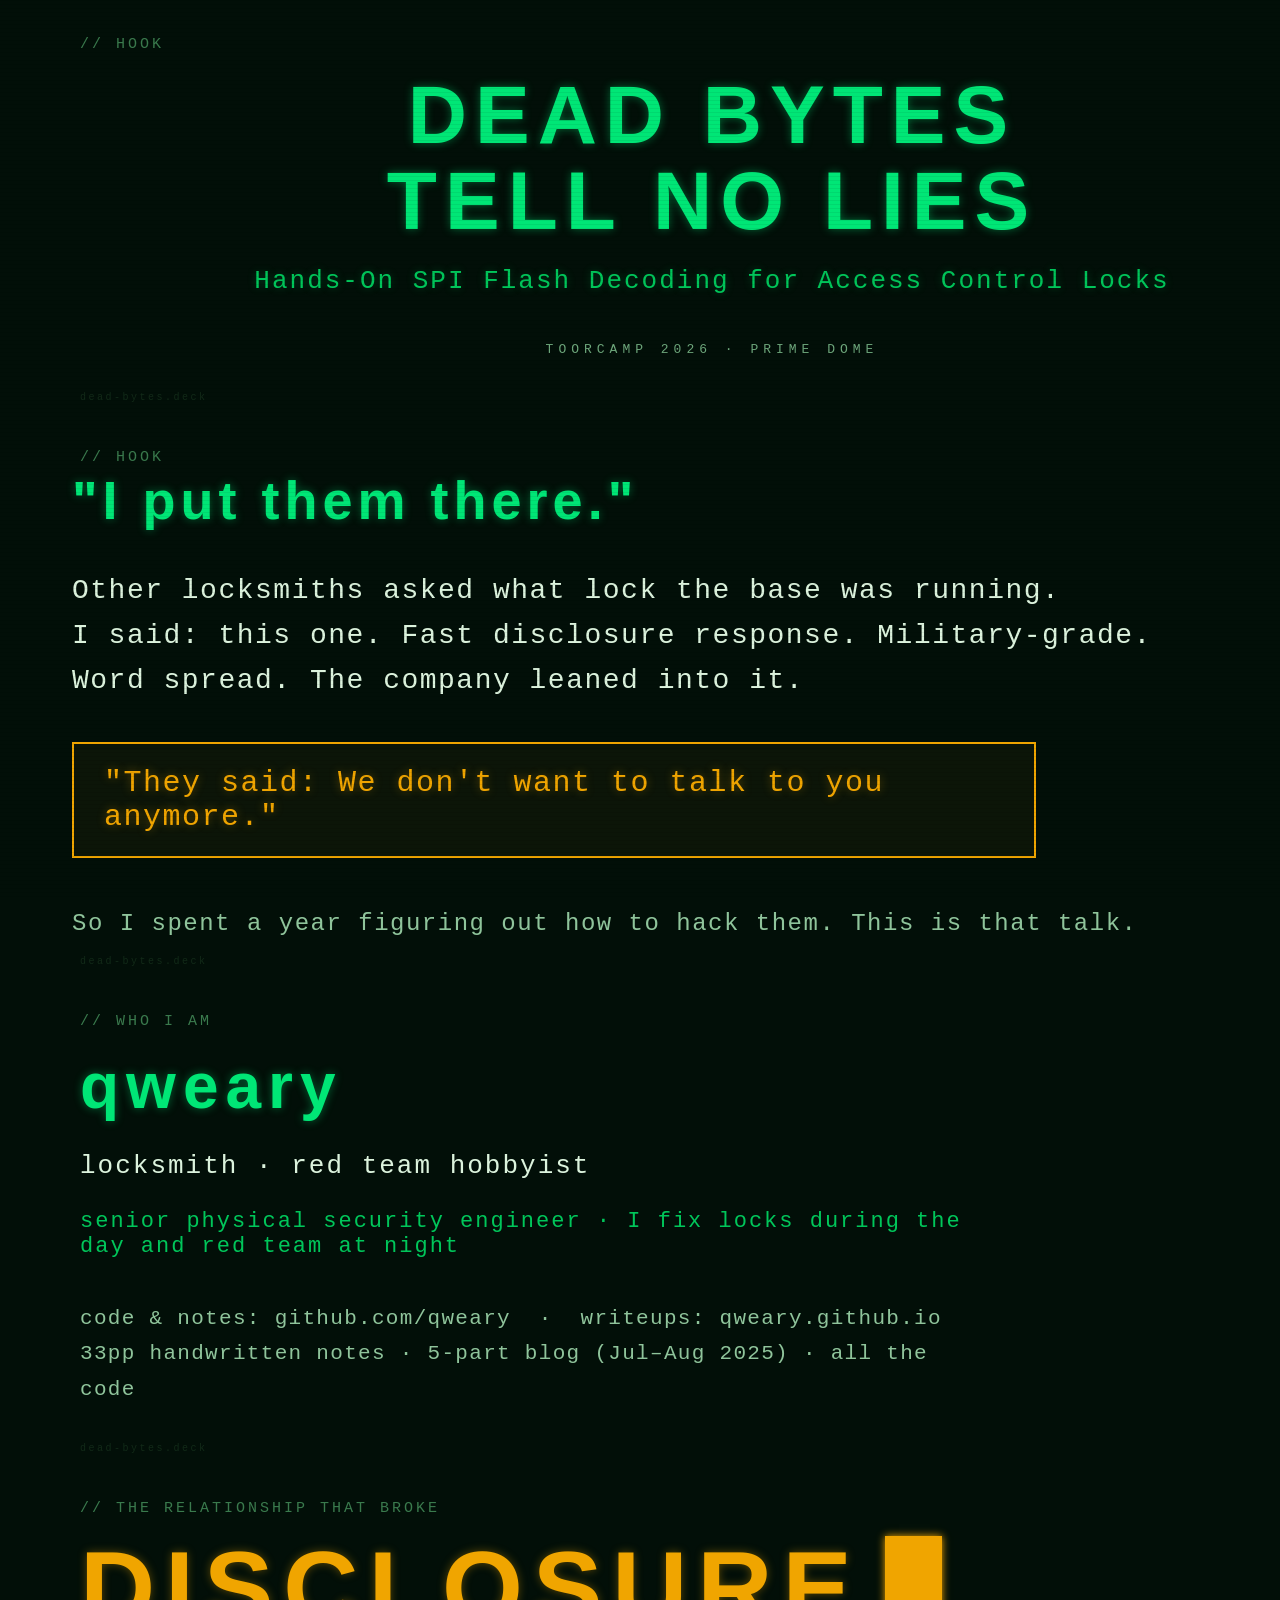
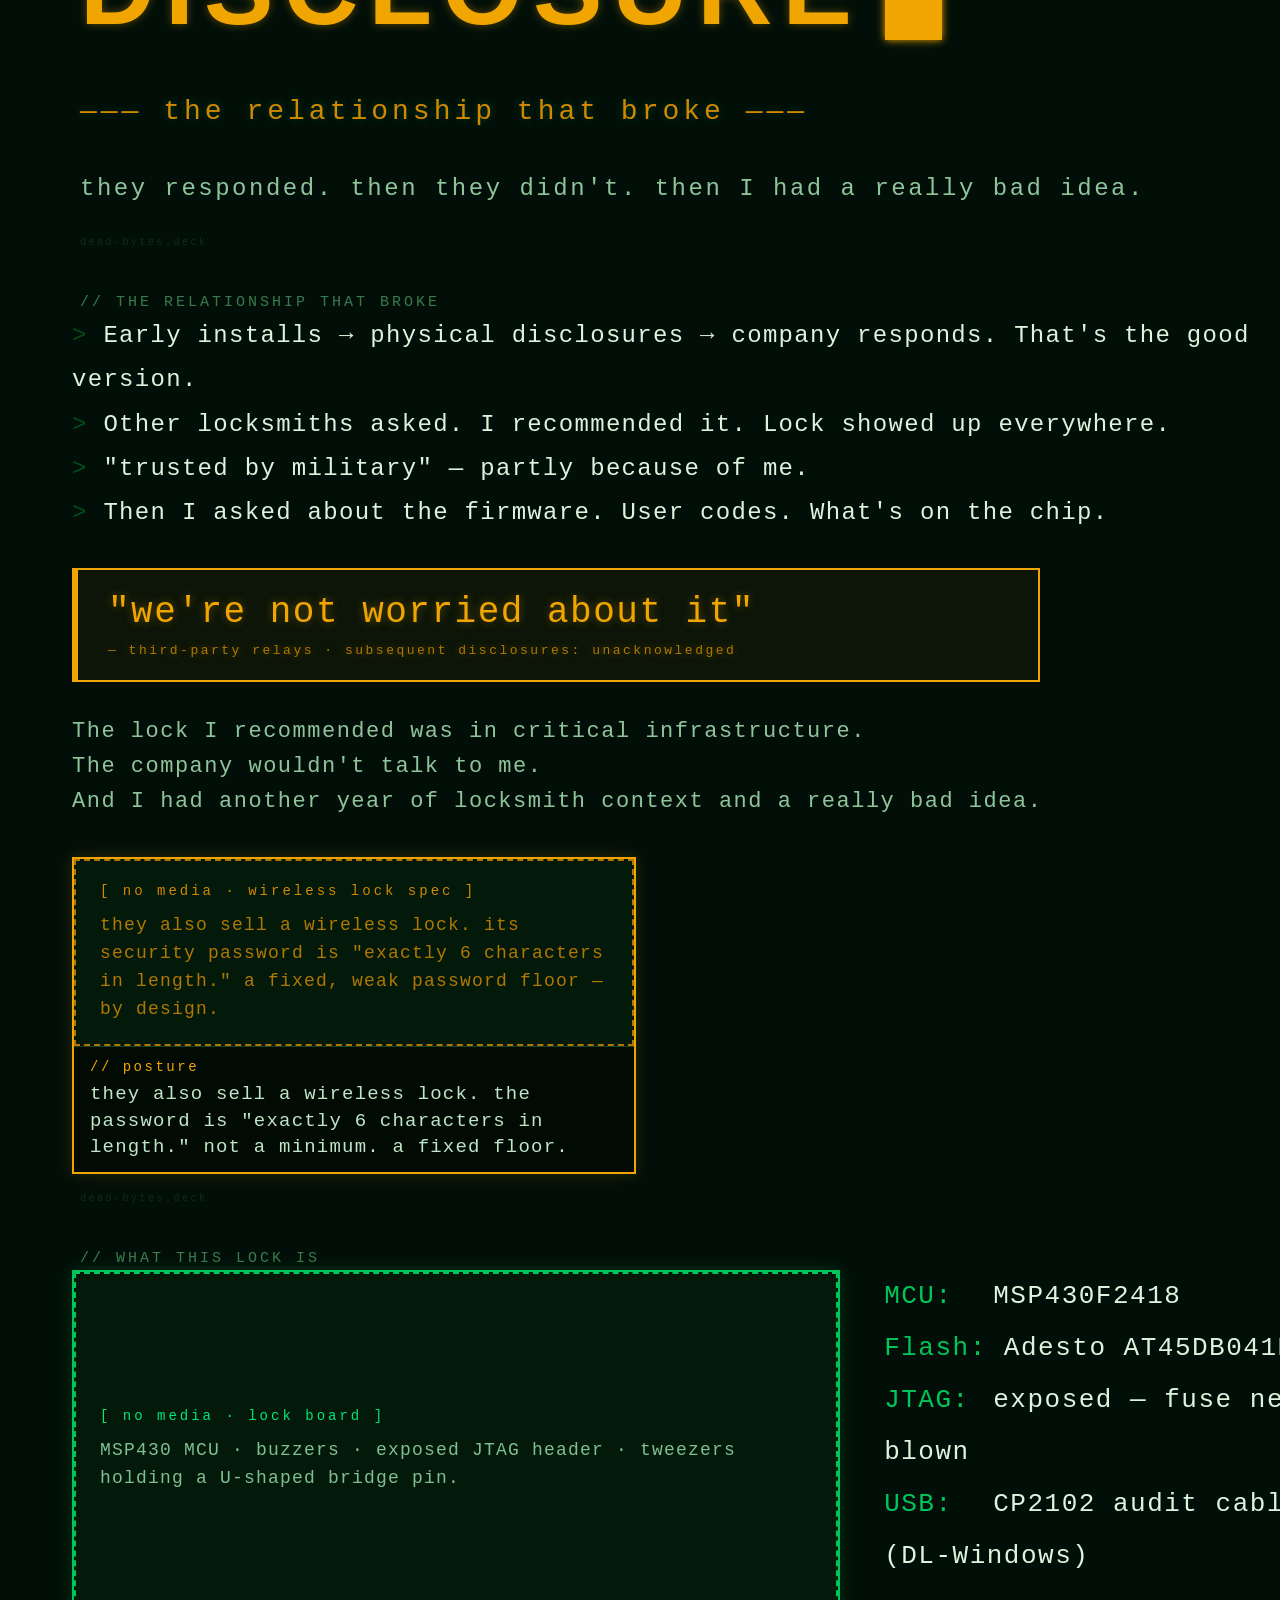
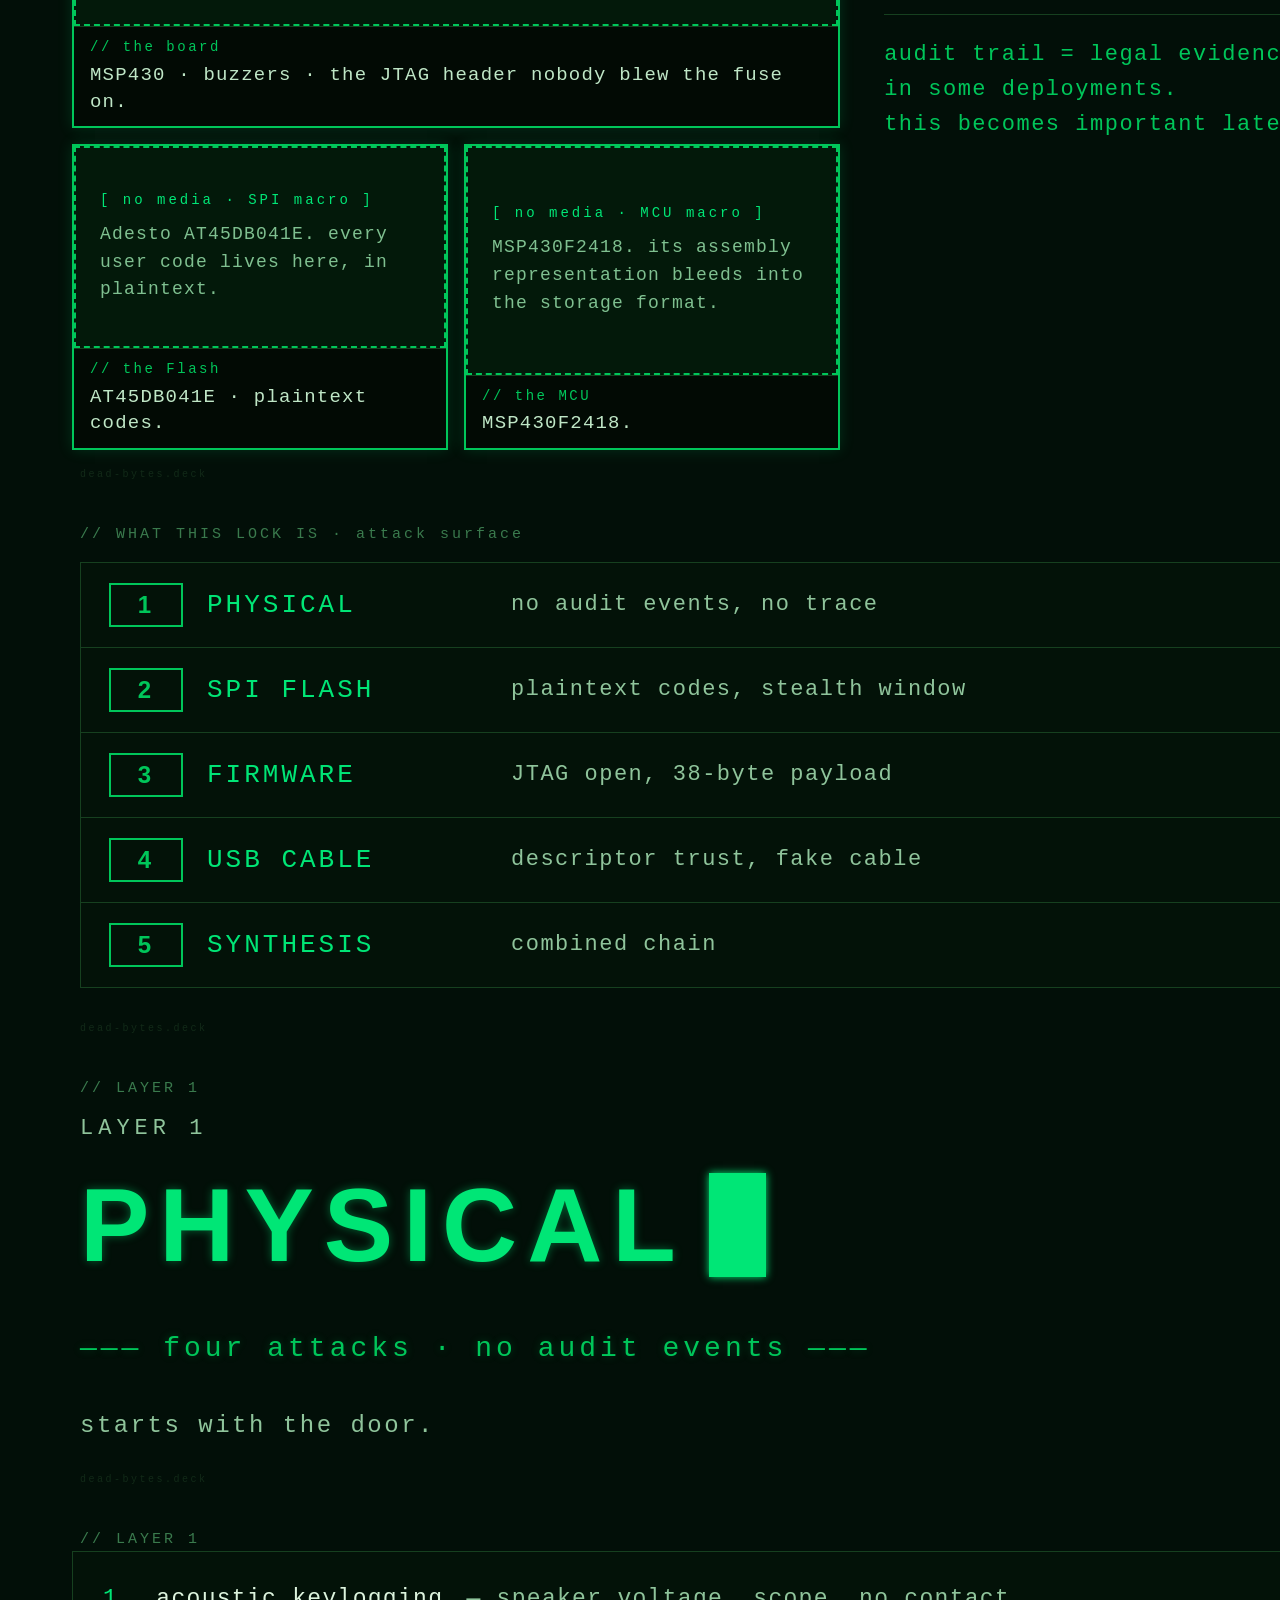
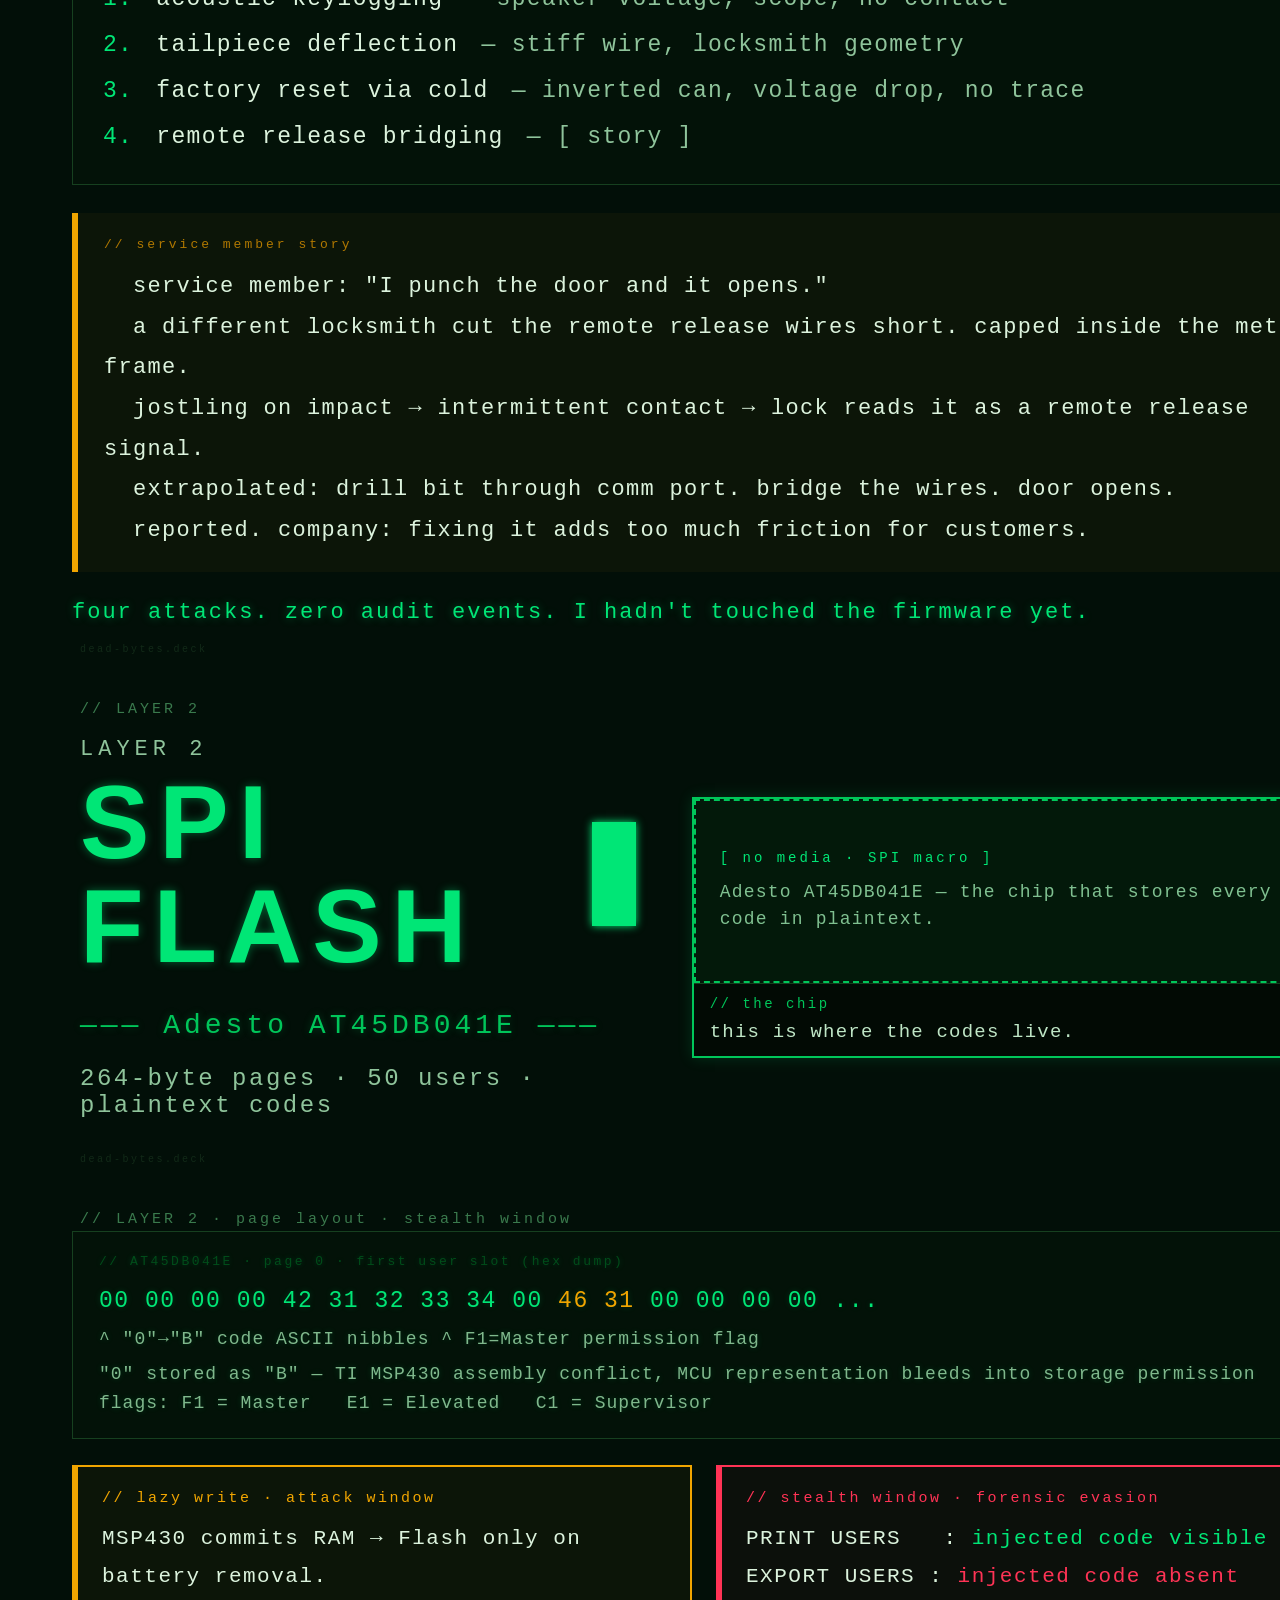
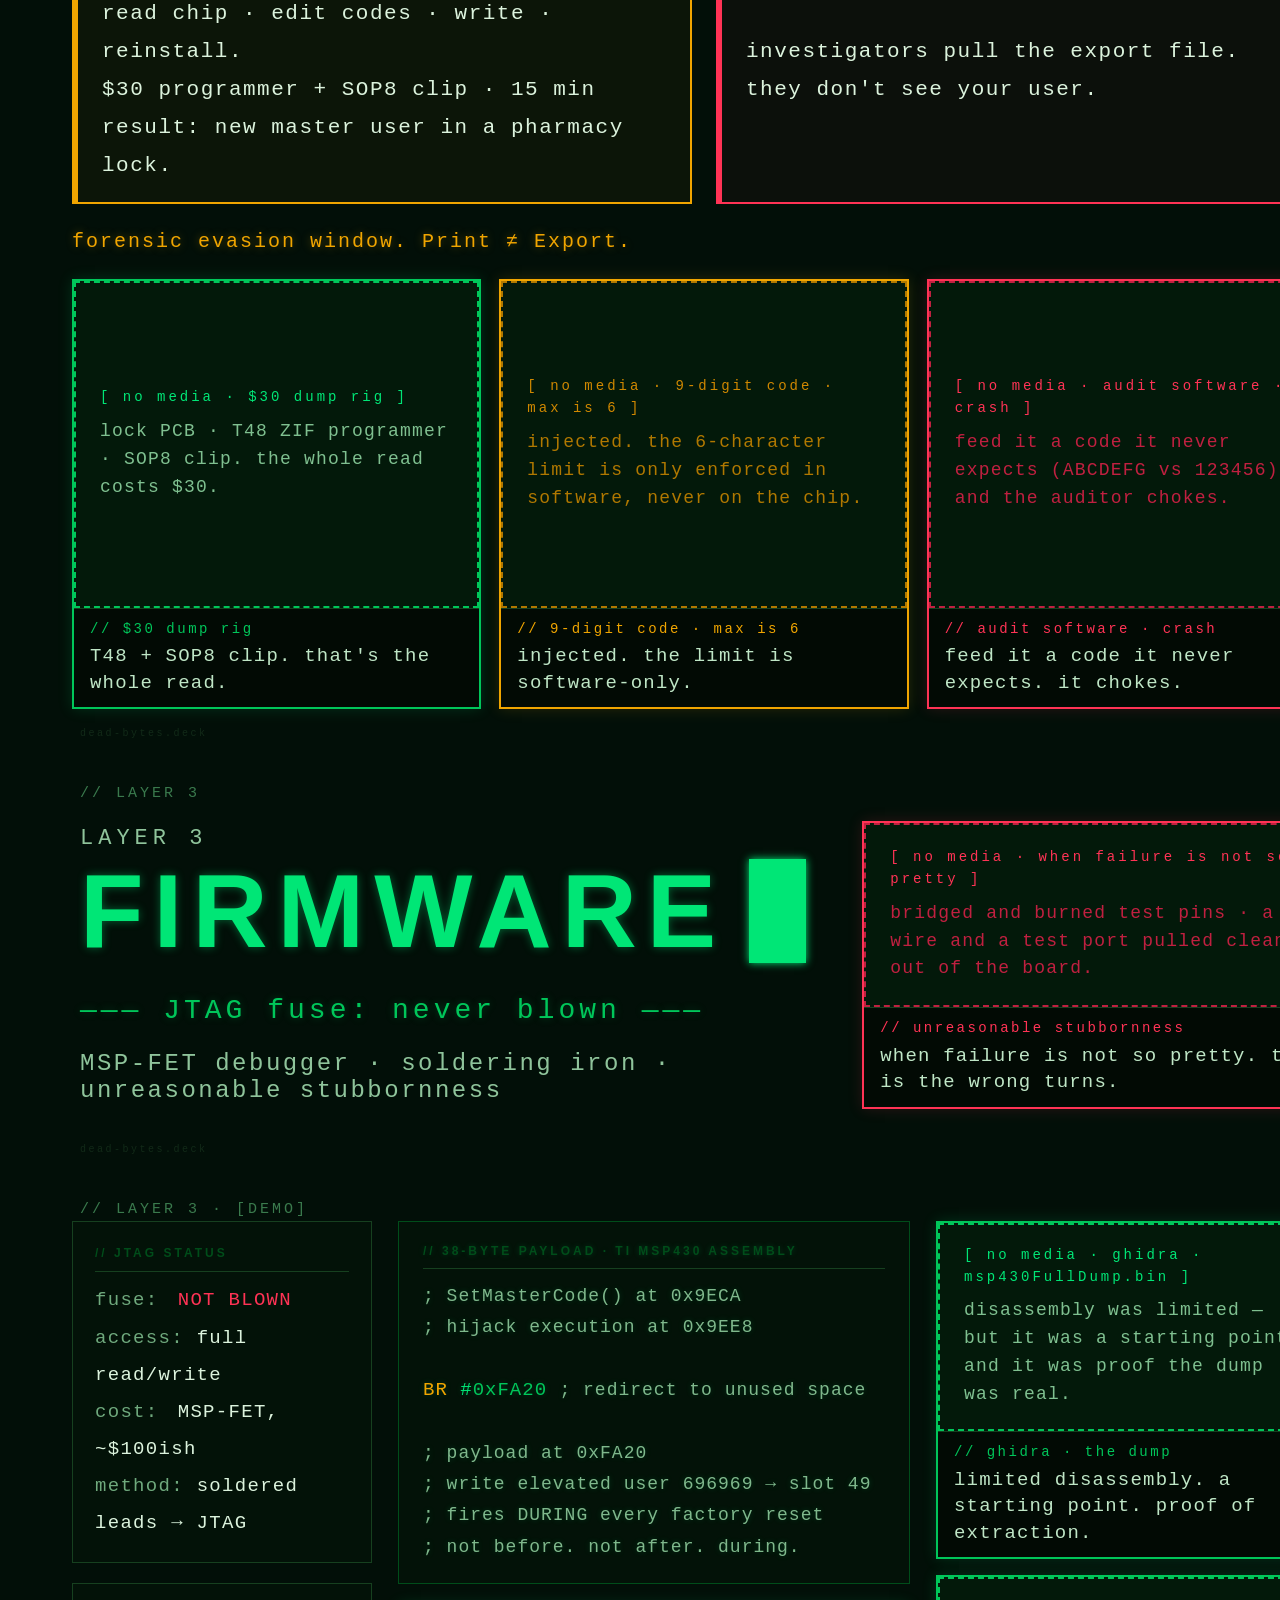
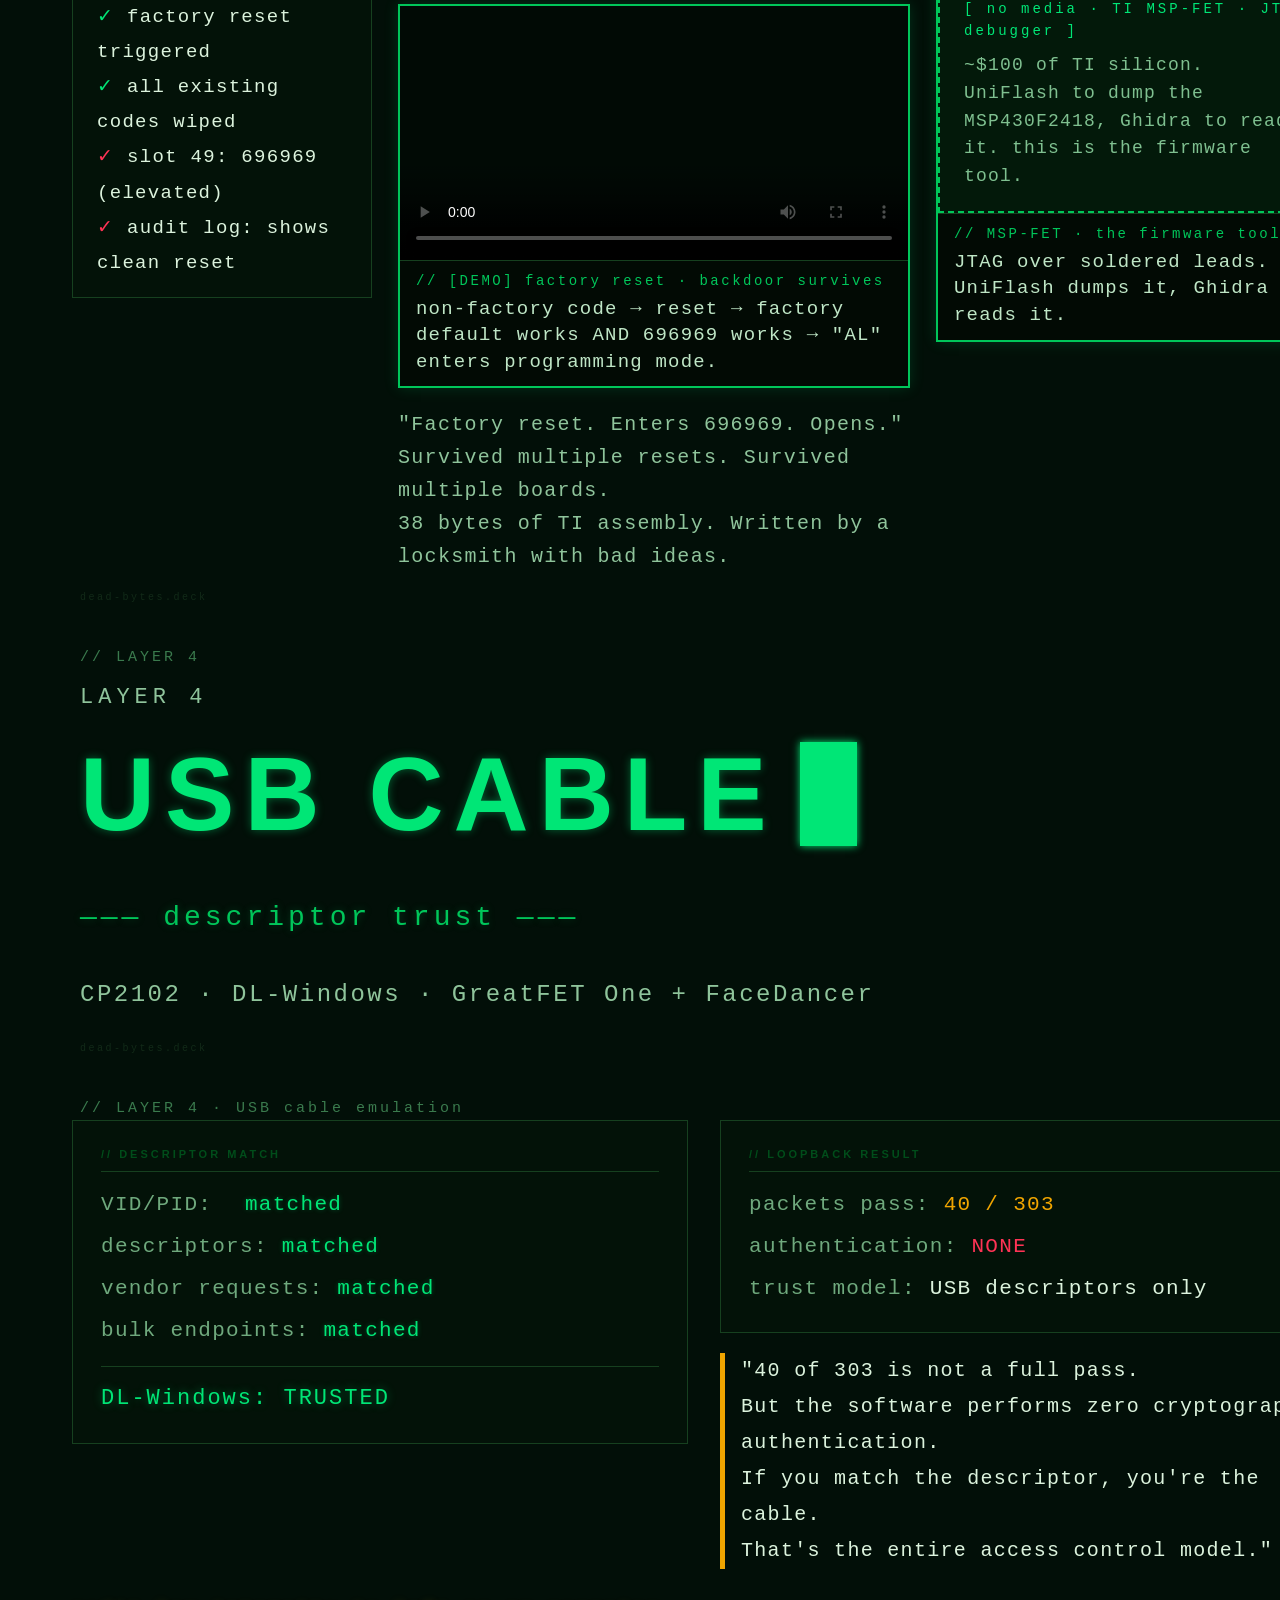
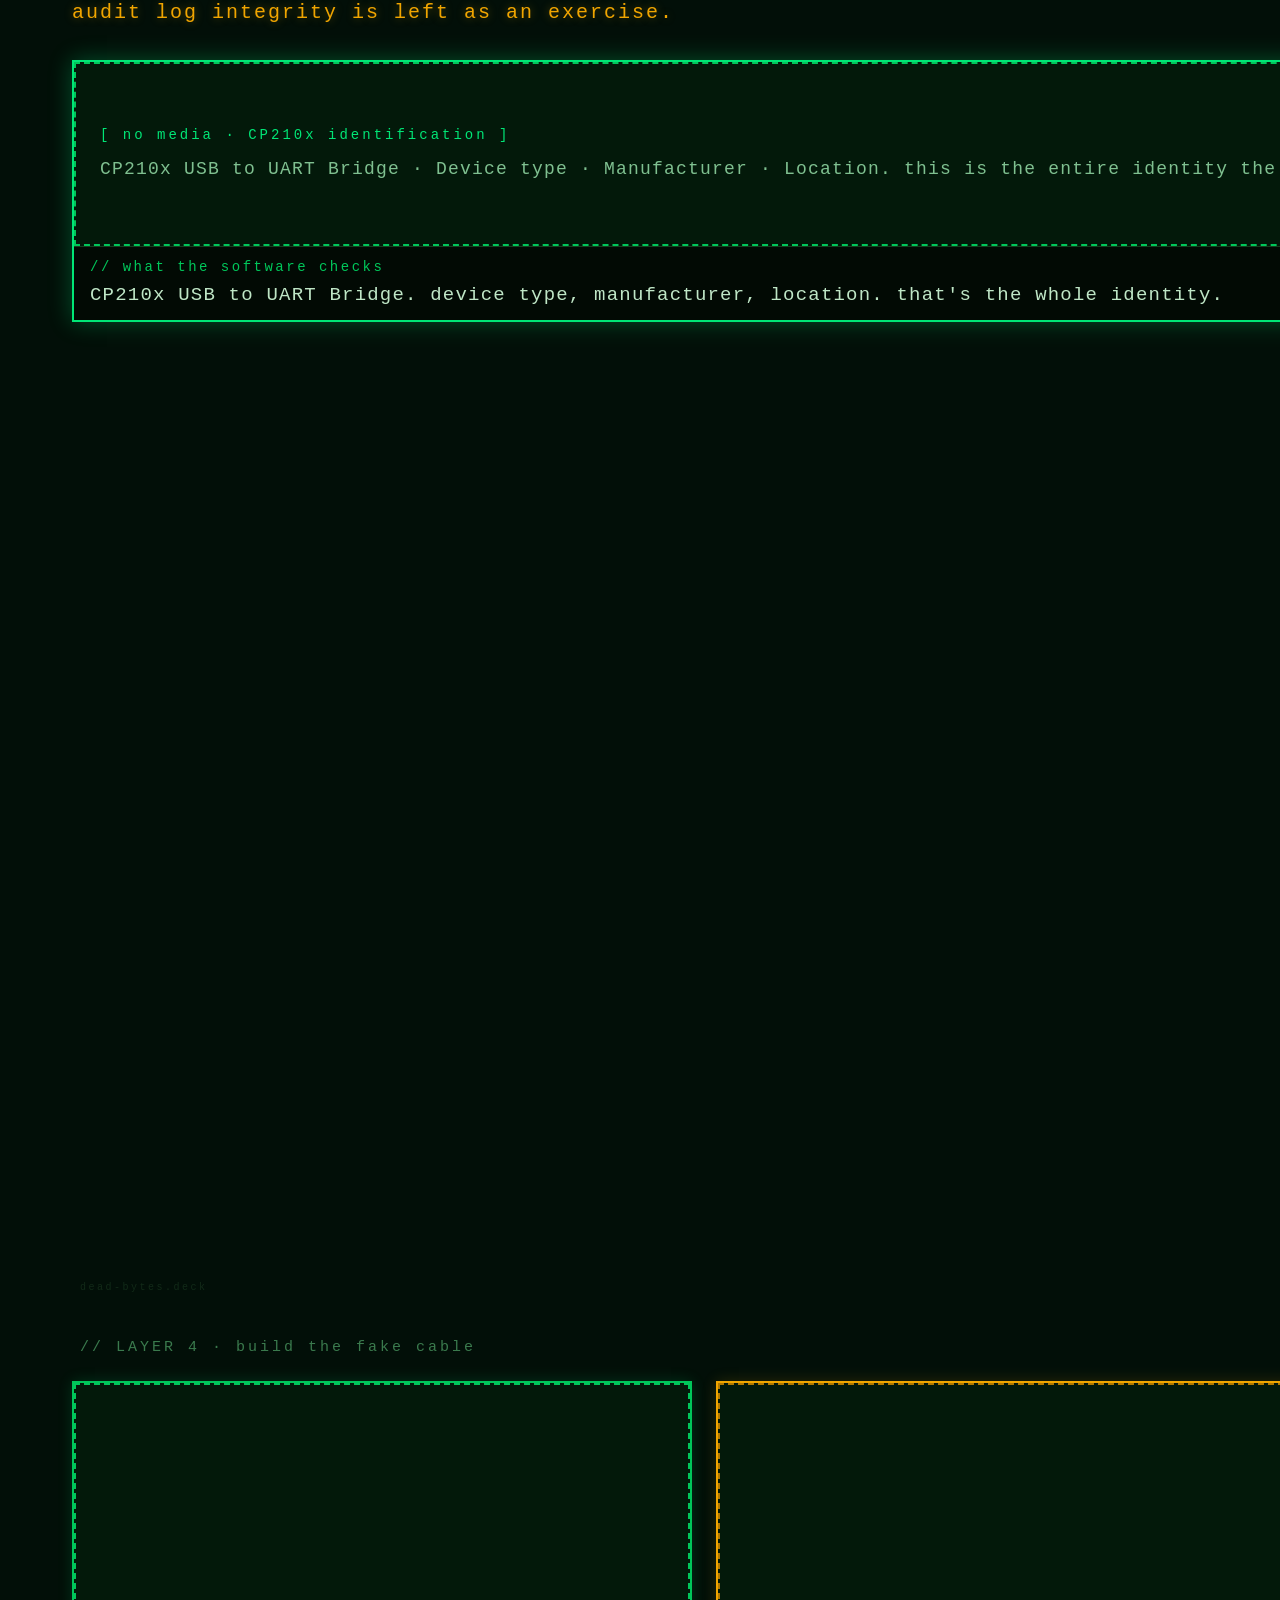
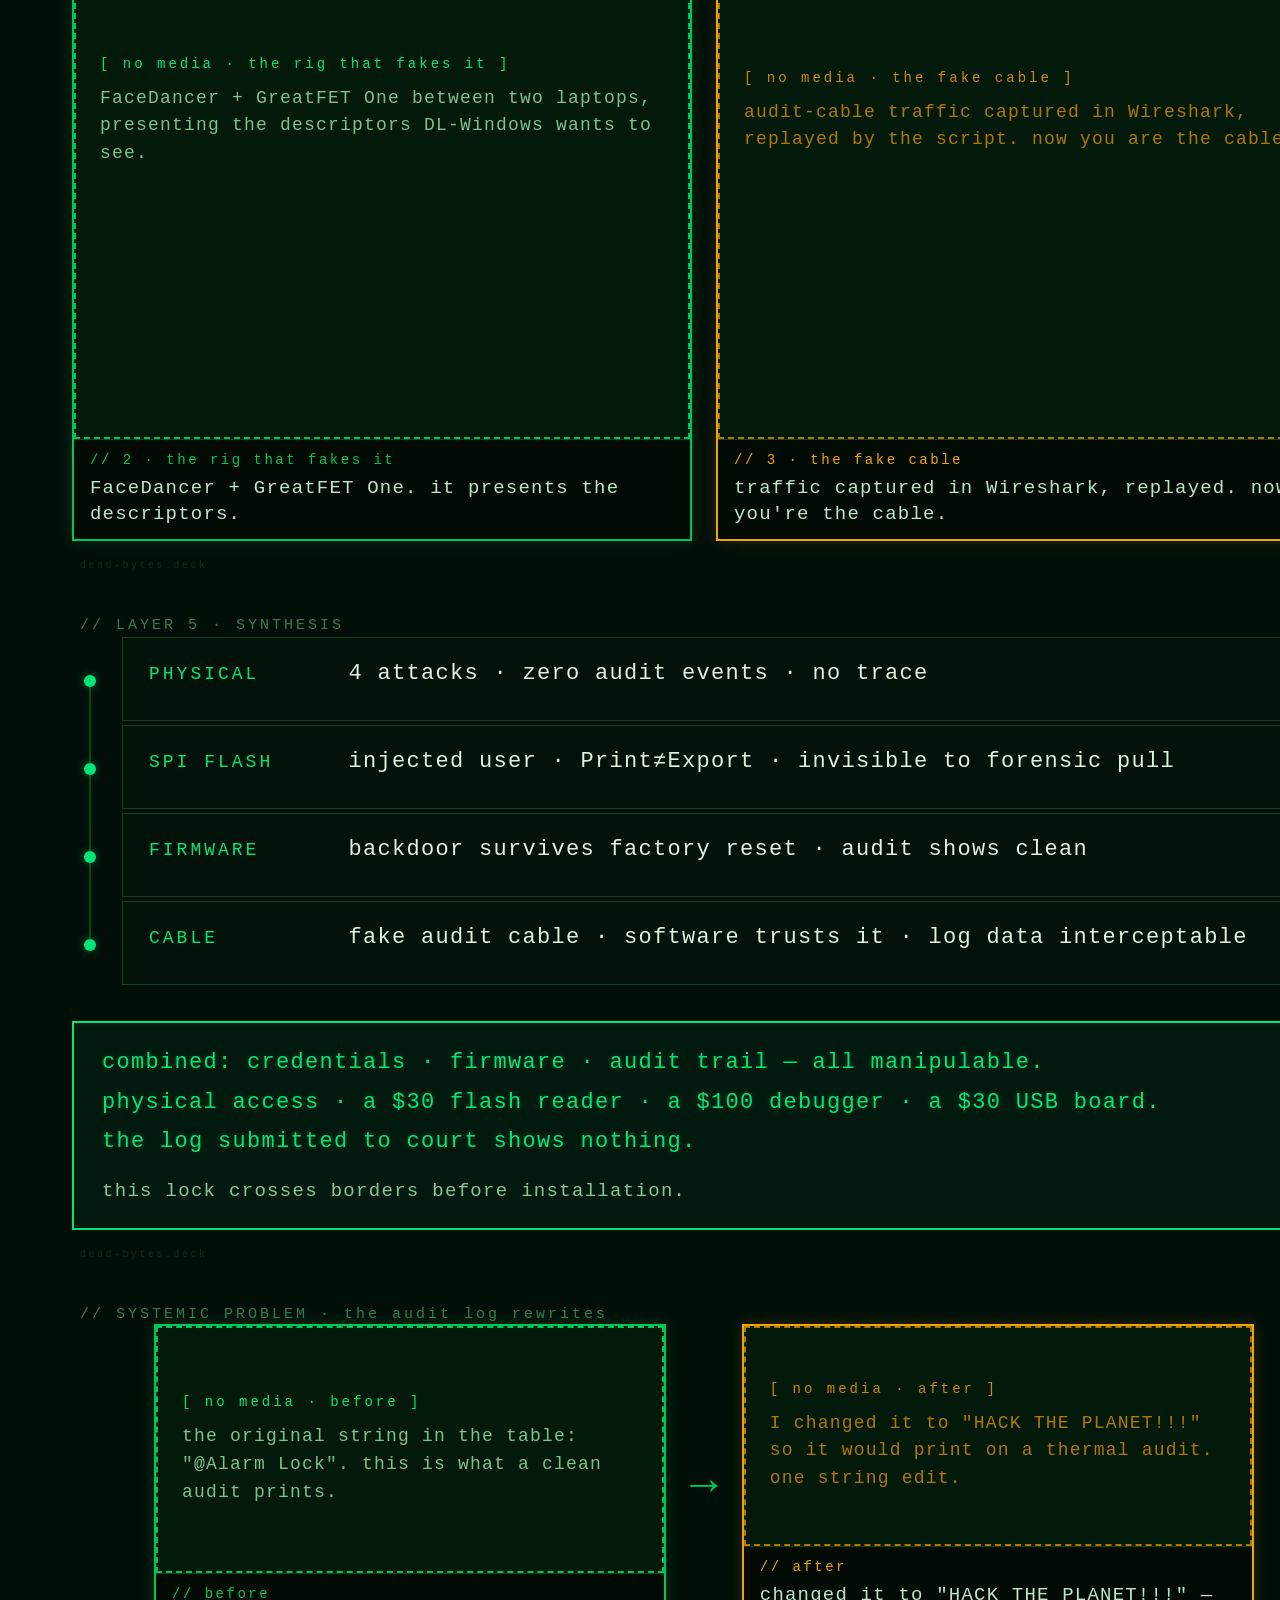
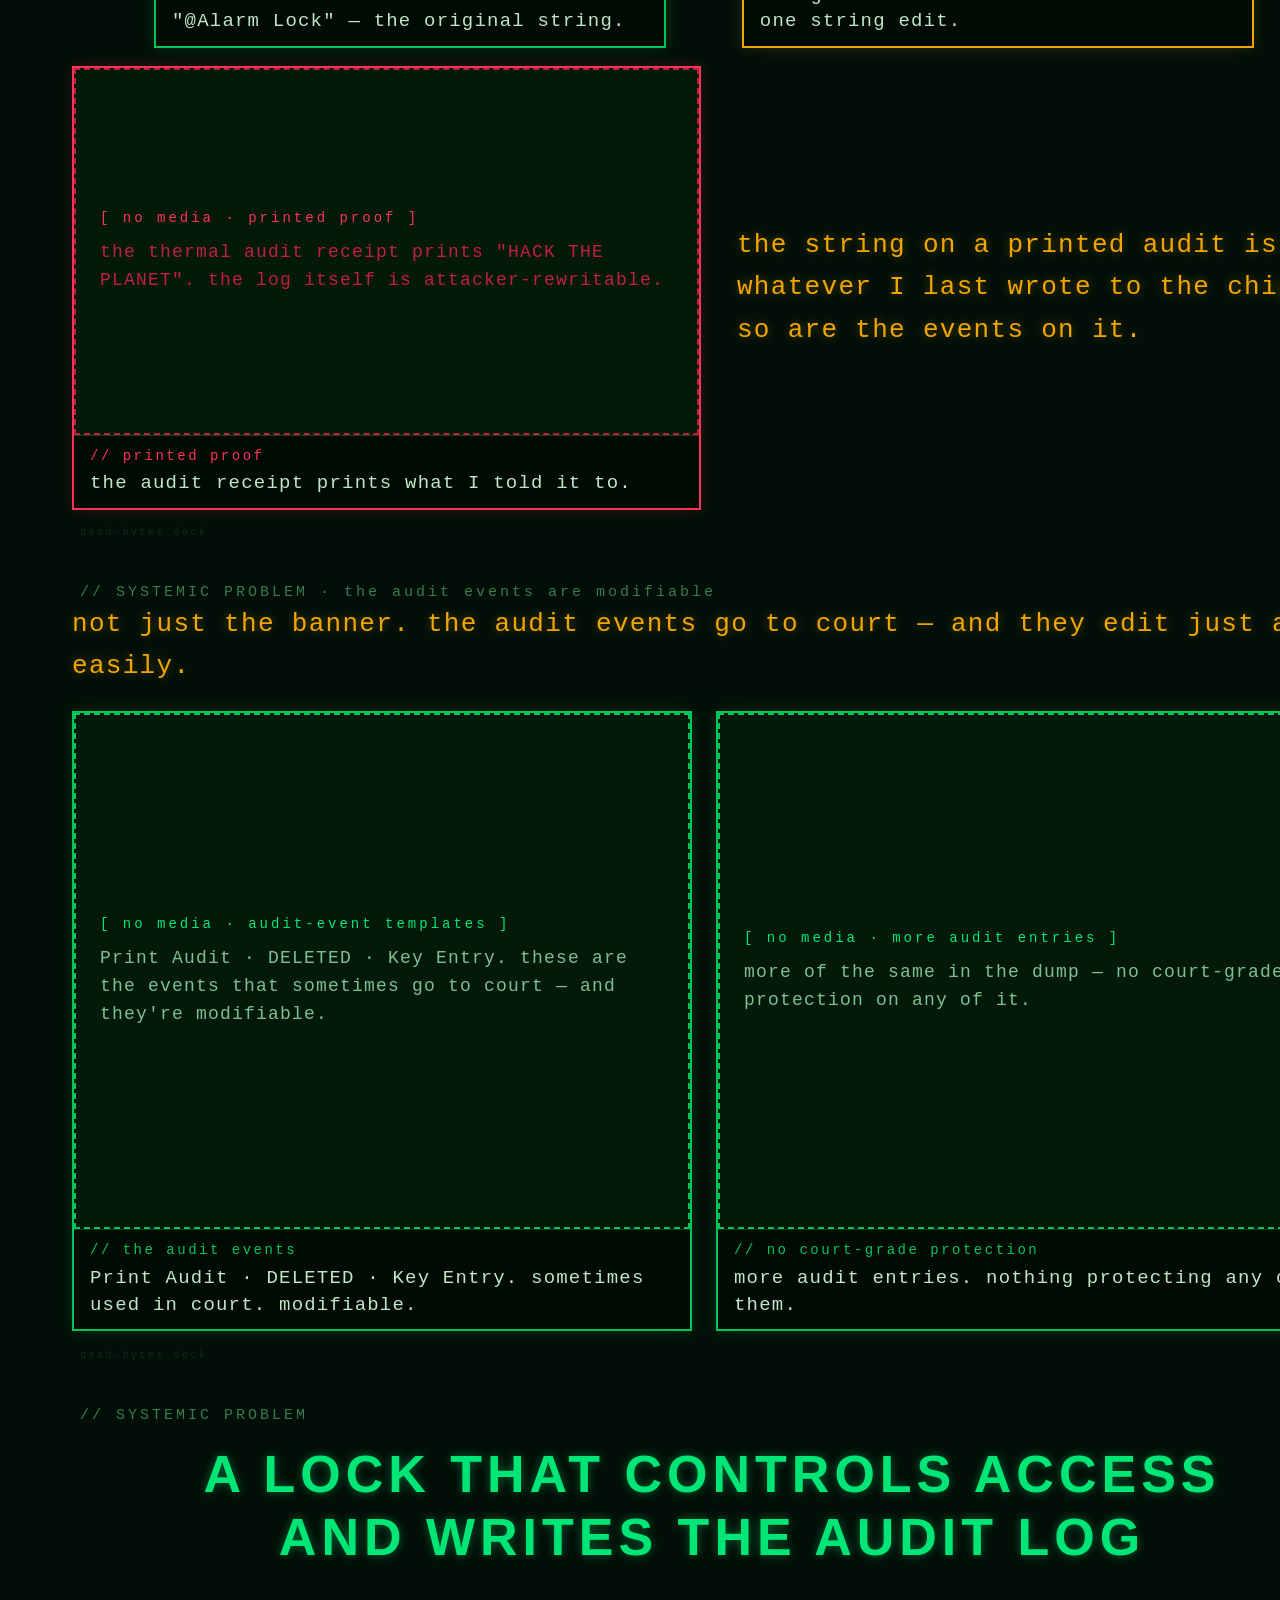
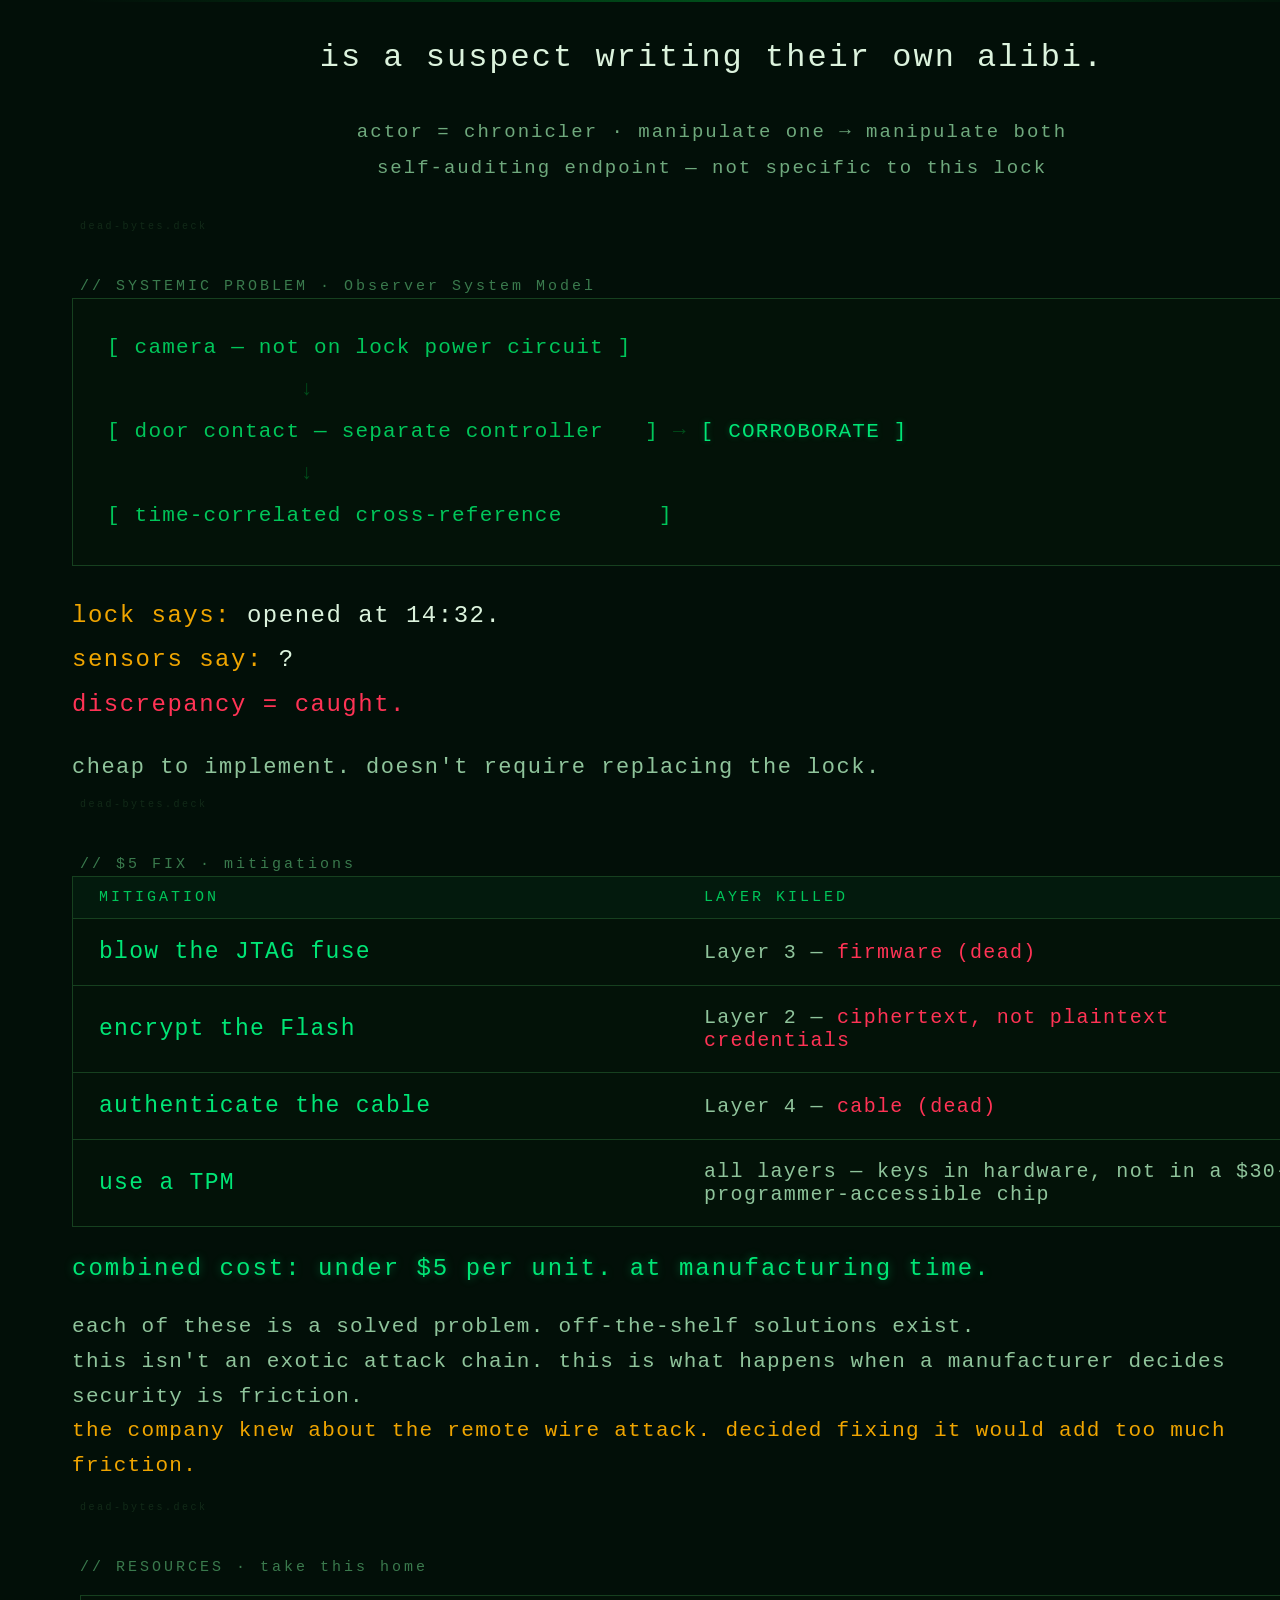
==== commit 9a7420eb: "talk: finish NAND->SPI flash rename (residual alt text + back-pocket anchor)" ====
--- a/talk/index.html
+++ b/talk/index.html
@@ -6,7 +6,7 @@
 <title>Dead Bytes Tell No Lies — ToorCamp 2026</title>
 
 <!--
-  Slide deck for "Dead Bytes Tell No Lies: Hands-On NAND Flash Decoding
+  Slide deck for "Dead Bytes Tell No Lies: Hands-On SPI Flash Decoding
   for Access Control Locks" — ToorCamp 2026, Prime Dome.
   Speaker: Qweary.
 
@@ -69,7 +69,7 @@
     <div class="anchor">HOOK</div>
     <div>
       <div class="title">DEAD BYTES<br>TELL NO LIES</div>
-      <div class="sub">Hands-On NAND Flash Decoding for Access Control Locks</div>
+      <div class="sub">Hands-On SPI Flash Decoding for Access Control Locks</div>
       <div class="venue">TOORCAMP 2026 &middot; PRIME DOME</div>
     </div>
     <div class="brand">dead-bytes.deck</div>
@@ -160,7 +160,7 @@
       <div class="followup">
         The lock I recommended was in critical infrastructure.<br>
         The company wouldn't talk to me.<br>
-        And I had a year of locksmith context and a really bad idea.
+        And I had another year of locksmith context and a really bad idea.
       </div>
       <figure class="exhibit ex-amber s5-exhibit">
         <img src="img/10-wireless-lock.jpg" alt="DL-Windows wireless-lock spec: password fixed at exactly 6 characters"
@@ -190,10 +190,10 @@
           <figcaption><span class="ex-tag">the board</span>MSP430 · buzzers · the JTAG header nobody blew the fuse on.</figcaption>
         </figure>
         <figure class="exhibit">
-          <img src="img/08-nand-macro.jpg" alt="Macro of the Adesto AT45DB041E NAND flash chip"
-               onerror="this.style.display='none';this.nextElementSibling.style.display='flex';">
-          <div class="exhibit-fallback"><span class="efb-tag">NAND macro</span>Adesto AT45DB041E. every user code lives here, in plaintext.</div>
-          <figcaption><span class="ex-tag">the NAND</span>AT45DB041E · plaintext codes.</figcaption>
+          <img src="img/08-nand-macro.jpg" alt="Macro of the Adesto AT45DB041E SPI flash chip"
+               onerror="this.style.display='none';this.nextElementSibling.style.display='flex';">
+          <div class="exhibit-fallback"><span class="efb-tag">SPI macro</span>Adesto AT45DB041E. every user code lives here, in plaintext.</div>
+          <figcaption><span class="ex-tag">the Flash</span>AT45DB041E · plaintext codes.</figcaption>
         </figure>
         <figure class="exhibit">
           <img src="img/09-mcu-macro.jpg" alt="Macro of the MSP430F2418 microcontroller"
@@ -205,7 +205,7 @@
       <div>
         <div class="components">
           <span class="lbl">MCU:</span> MSP430F2418<br>
-          <span class="lbl">NAND:</span> Adesto AT45DB041E<br>
+          <span class="lbl">Flash:</span> Adesto AT45DB041E<br>
           <span class="lbl">JTAG:</span> exposed &mdash; fuse never blown<br>
           <span class="lbl">USB:</span> CP2102 audit cable (DL-Windows)
         </div>
@@ -235,7 +235,7 @@
       </div>
       <div class="layer-row">
         <div class="lnum">2</div>
-        <div class="lname">NAND FLASH</div>
+        <div class="lname">SPI FLASH</div>
         <div class="ldesc">plaintext codes, stealth window</div>
       </div>
       <div class="layer-row">
@@ -305,7 +305,7 @@
 </section>
 
 <!-- ===================================================================
-     S10 — LAYER 2: NAND FLASH (chapter divider)
+     S10 — LAYER 2: SPI FLASH (chapter divider)
      LAYER 2 · 21:00–21:30
      =================================================================== -->
 <section id="s10-l2-divider" data-slide="S10">
@@ -313,14 +313,14 @@
     <div class="anchor">LAYER 2</div>
     <div class="divider-text">
       <div class="chapter-num">LAYER 2</div>
-      <div class="chapter">NAND FLASH<span class="cur blink"></span></div>
+      <div class="chapter">SPI FLASH<span class="cur blink"></span></div>
       <div class="rule">&mdash;&mdash;&mdash; Adesto AT45DB041E &mdash;&mdash;&mdash;</div>
       <div class="sub">264-byte pages &middot; 50 users &middot; plaintext codes</div>
     </div>
     <figure class="exhibit divider-hero">
-      <img src="img/08-nand-macro.jpg" alt="Macro of the Adesto AT45DB041E NAND flash chip"
+      <img src="img/08-nand-macro.jpg" alt="Macro of the Adesto AT45DB041E SPI flash chip"
            onerror="this.style.display='none';this.nextElementSibling.style.display='flex';">
-      <div class="exhibit-fallback"><span class="efb-tag">NAND macro</span>Adesto AT45DB041E — the chip that stores every code in plaintext.</div>
+      <div class="exhibit-fallback"><span class="efb-tag">SPI macro</span>Adesto AT45DB041E — the chip that stores every code in plaintext.</div>
       <figcaption><span class="ex-tag">the chip</span>this is where the codes live.</figcaption>
     </figure>
     <div class="brand">dead-bytes.deck</div>
@@ -348,7 +348,7 @@
       <div class="nand-two-col">
         <div class="callout-amber">
           <span class="ca-label">// lazy write &middot; attack window</span>
-          <span class="ca-line">MSP430 commits RAM &rarr; NAND only on battery removal.</span>
+          <span class="ca-line">MSP430 commits RAM &rarr; Flash only on battery removal.</span>
           <span class="ca-line">read chip &middot; edit codes &middot; write &middot; reinstall.</span>
           <span class="ca-line">$30 programmer + SOP8 clip &middot; 15 min</span>
           <span class="ca-line">result: new master user in a pharmacy lock.</span>
@@ -400,7 +400,7 @@
       <div class="chapter-num">LAYER 3</div>
       <div class="chapter">FIRMWARE<span class="cur blink"></span></div>
       <div class="rule">&mdash;&mdash;&mdash; JTAG fuse: never blown &mdash;&mdash;&mdash;</div>
-      <div class="sub">$30 programmer &middot; soldering iron &middot; unreasonable stubbornness</div>
+      <div class="sub">MSP-FET debugger &middot; soldering iron &middot; unreasonable stubbornness</div>
     </div>
     <figure class="exhibit ex-red divider-hero">
       <img src="img/04-soldering-failure.jpg" alt="A soldering failure: bridged and burned test pins, a wire and test port pulled out of the board"
@@ -428,8 +428,8 @@
           <div class="jb-header">// JTAG STATUS</div>
           <span class="jb-lbl">fuse:</span> <span class="jb-val warn">NOT BLOWN</span><br>
           <span class="jb-lbl">access:</span> <span class="jb-val">full read/write</span><br>
-          <span class="jb-lbl">cost:</span> <span class="jb-val">$30 programmer</span><br>
-          <span class="jb-lbl">method:</span> <span class="jb-val">SOP8 clip &rarr; JTAG</span>
+          <span class="jb-lbl">cost:</span> <span class="jb-val">MSP-FET, ~$100ish</span><br>
+          <span class="jb-lbl">method:</span> <span class="jb-val">soldered leads &rarr; JTAG</span>
         </div>
         <div style="margin-top:20px">
           <div class="outcome-list">
@@ -479,10 +479,10 @@
           <figcaption><span class="ex-tag">ghidra · the dump</span>limited disassembly. a starting point. proof of extraction.</figcaption>
         </figure>
         <figure class="exhibit">
-          <img src="img/02-greatfet-jtag.jpg" alt="PCBite probes on the JTAG debug ports jumpered to a GreatFET One"
-               onerror="this.style.display='none';this.nextElementSibling.style.display='flex';">
-          <div class="exhibit-fallback"><span class="efb-tag">PCBite probes &rarr; JTAG &rarr; GreatFET</span>probes on the debug ports, jumpered to a GreatFET One, USB to the laptop. that's the access.</div>
-          <figcaption><span class="ex-tag">probes on the JTAG ports</span>GreatFET One on the debug pads. that's the access.</figcaption>
+          <img src="img/03-msp-fet.jpg" alt="TI MSP-FET debugger — the JTAG tool that dumped the MSP430F2418 firmware"
+               onerror="this.style.display='none';this.nextElementSibling.style.display='flex';">
+          <div class="exhibit-fallback"><span class="efb-tag">TI MSP-FET &middot; JTAG debugger</span>~$100 of TI silicon. UniFlash to dump the MSP430F2418, Ghidra to read it. this is the firmware tool.</div>
+          <figcaption><span class="ex-tag">MSP-FET &middot; the firmware tool</span>JTAG over soldered leads. UniFlash dumps it, Ghidra reads it.</figcaption>
         </figure>
       </div>
     </div>
@@ -607,7 +607,7 @@
           <div class="cc-dot"></div>
           <div class="cc-bot"></div>
         </div>
-        <div class="chain-content"><span class="cl">NAND FLASH</span> injected user &middot; Print&ne;Export &middot; invisible to forensic pull</div>
+        <div class="chain-content"><span class="cl">SPI FLASH</span> injected user &middot; Print&ne;Export &middot; invisible to forensic pull</div>
       </div>
       <div class="chain-row">
         <div class="chain-connector">
@@ -628,7 +628,7 @@
     </div>
     <div class="chain-end" style="margin-top:14px">
       combined: credentials &middot; firmware &middot; audit trail &mdash; all manipulable.<br>
-      physical access &middot; $30 programmer &middot; soldering iron &middot; GreatFET.<br>
+      physical access &middot; a $30 flash reader &middot; a $100 debugger &middot; a $30 USB board.<br>
       the log submitted to court shows nothing.
       <span class="supply-note">this lock crosses borders before installation.</span>
     </div>
@@ -734,12 +734,6 @@
         actor = chronicler &middot; manipulate one &rarr; manipulate both<br>
         self-auditing endpoint &mdash; not specific to this lock
       </div>
-      <figure class="exhibit ex-red s17-exhibit">
-        <img src="img/16-thermal-receipt.jpg" alt="Printed thermal audit receipt reading HACK THE PLANET"
-             onerror="this.style.display='none';this.nextElementSibling.style.display='flex';">
-        <div class="exhibit-fallback"><span class="efb-tag">its own alibi</span>the audit it printed: "HACK THE PLANET". whatever I last wrote.</div>
-        <figcaption><span class="ex-tag">the alibi it wrote</span>the audit it printed. whatever I last told it to say.</figcaption>
-      </figure>
     </div>
     <div class="brand">dead-bytes.deck</div>
   </div>
@@ -792,7 +786,7 @@
           <div class="ft-result">Layer 3 &mdash; <span class="killed">firmware (dead)</span></div>
         </div>
         <div class="ft-row">
-          <div class="ft-mit"><span class="ft-action">encrypt the NAND</span></div>
+          <div class="ft-mit"><span class="ft-action">encrypt the Flash</span></div>
           <div class="ft-result">Layer 2 &mdash; <span class="killed">ciphertext, not plaintext credentials</span></div>
         </div>
         <div class="ft-row">
@@ -816,39 +810,52 @@
 </section>
 
 <!-- ===================================================================
-     S20 — Close (final visible slide — forward arrow locked here)
-     CLOSE · 48:00–50:00
-     Verbatim punchline: "— maybe you should be."
-     DO NOT paraphrase this line.
-     =================================================================== -->
-<section id="s20-close" data-slide="S20">
-  <div class="slide tight">
-    <div class="anchor">CLOSE</div>
-    <div class="s20-close">
+     S19b — Resources (take this home)
+     Penultimate slide — sits BEFORE s20-close in the forward nav
+     sequence. Holds the resource lines relocated verbatim out of the
+     former s20 .close-resources block, so the close can become a clean
+     picture-dominant beat. Final wording is owned downstream.
+     =================================================================== -->
+<section id="s19b-resources" data-slide="S19b">
+  <div class="slide">
+    <div class="anchor">RESOURCES &middot; take this home</div>
+    <div class="s19b-resources">
       <div class="close-resources">
+        <span class="cr-line">locks are computers now. computers live in walls.</span>
+        <span class="cr-line">everything i found is public &mdash; take it home and check your own.</span>
         <span class="cr-url">code: github.com/qweary &middot; writeups: qweary.github.io</span>
         <span class="cr-line">code &middot; firmware dumps &middot; SOP8 clip wiring &middot; FaceDancer scripts &middot; pcap files</span>
         <span class="cr-line">33 pages of handwritten notes &mdash; including all the wrong turns</span>
         <span class="cr-line">blog series: five parts &middot; July&ndash;August 2025</span>
       </div>
-      <div class="close-rule"></div>
-      <div class="close-lines">
-        locks are computers now.<br>
-        computers live in walls.
-      </div>
-      <div>
-        <div style="font-family:'Share Tech Mono',monospace;font-size:22px;letter-spacing:1.5px;color:var(--gr);line-height:1.8">
-          Verify your own physical endpoints. And if your vendor tells you they're not worried about it &mdash;
-        </div>
-        <div class="close-punchline">"&mdash; maybe you should be."</div>
-      </div>
+    </div>
+    <div class="brand">dead-bytes.deck</div>
+  </div>
+</section>
+
+<!-- ===================================================================
+     S20 — Close (final visible slide — forward arrow locked here)
+     CLOSE · 49:15–50:00
+     Verbatim punchline: "— maybe you should be."
+     DO NOT paraphrase this line.
+     =================================================================== -->
+<section id="s20-close" data-slide="S20">
+  <div class="slide tight">
+    <div class="anchor">CLOSE</div>
+    <div class="s20-close">
       <figure class="exhibit ex-red s20-exhibit">
         <img src="img/16-thermal-receipt.jpg" alt="Printed thermal audit receipt reading HACK THE PLANET"
              onerror="this.style.display='none';this.nextElementSibling.style.display='flex';">
         <div class="exhibit-fallback"><span class="efb-tag">HACK THE PLANET</span>the lock printed it. so can you. it's all in the repo.</div>
         <figcaption><span class="ex-tag">HACK THE PLANET</span>the lock printed it. it's all in the repo.</figcaption>
       </figure>
-      <div class="close-handle">Qweary &middot; workshop: June 27 &middot; 17:30 &middot; Yoga Studio &middot; questions welcome</div>
+      <div class="s20-words">
+        <div class="s20-setup">
+          verify your own physical endpoints. and if your vendor tells you they're not worried about it &mdash;
+        </div>
+        <div class="close-punchline">"&mdash; maybe you should be."</div>
+        <div class="close-handle">Qweary &middot; workshop: June 27 &middot; 17:30 &middot; Yoga Studio &middot; questions welcome</div>
+      </div>
     </div>
     <div class="brand">dead-bytes.deck</div>
   </div>
@@ -863,10 +870,10 @@
      =================================================================== -->
 <section id="nand-wedge" data-slide="BP">
   <div class="slide tight">
-    <div class="anchor">BACK-POCKET &middot; nand demo wedged</div>
+    <div class="anchor">BACK-POCKET &middot; SPI flash demo wedged</div>
     <div class="bp-nand">
       <div class="bp-col">
-        <div class="bpc-header">// NAND FLASH &mdash; what the live demo would have shown</div>
+        <div class="bpc-header">// SPI FLASH &mdash; what the live demo would have shown</div>
         <span class="bpc-line">SOP8 clip on AT45DB041E</span>
         <span class="bpc-line">dump: 264-byte pages, plaintext ASCII codes</span>
         <span class="bpc-line">"0" stored as "B" &mdash; MCU representation artifact</span>
@@ -878,6 +885,7 @@
       <div class="bp-col">
         <div class="bpc-header">// FIRMWARE &mdash; what the video would have shown</div>
         <span class="bpc-line">JTAG fuse: not blown. Full read/write access.</span>
+        <span class="bpc-line">MSP-FET over soldered JTAG leads &middot; UniFlash dump &middot; Ghidra</span>
         <span class="bpc-line">SetMasterCode() at 0x9ECA</span>
         <span class="bpc-line">hijack at 0x9EE8: BR #0xFA20</span>
         <span class="bpc-line">38-byte payload at 0xFA20</span>
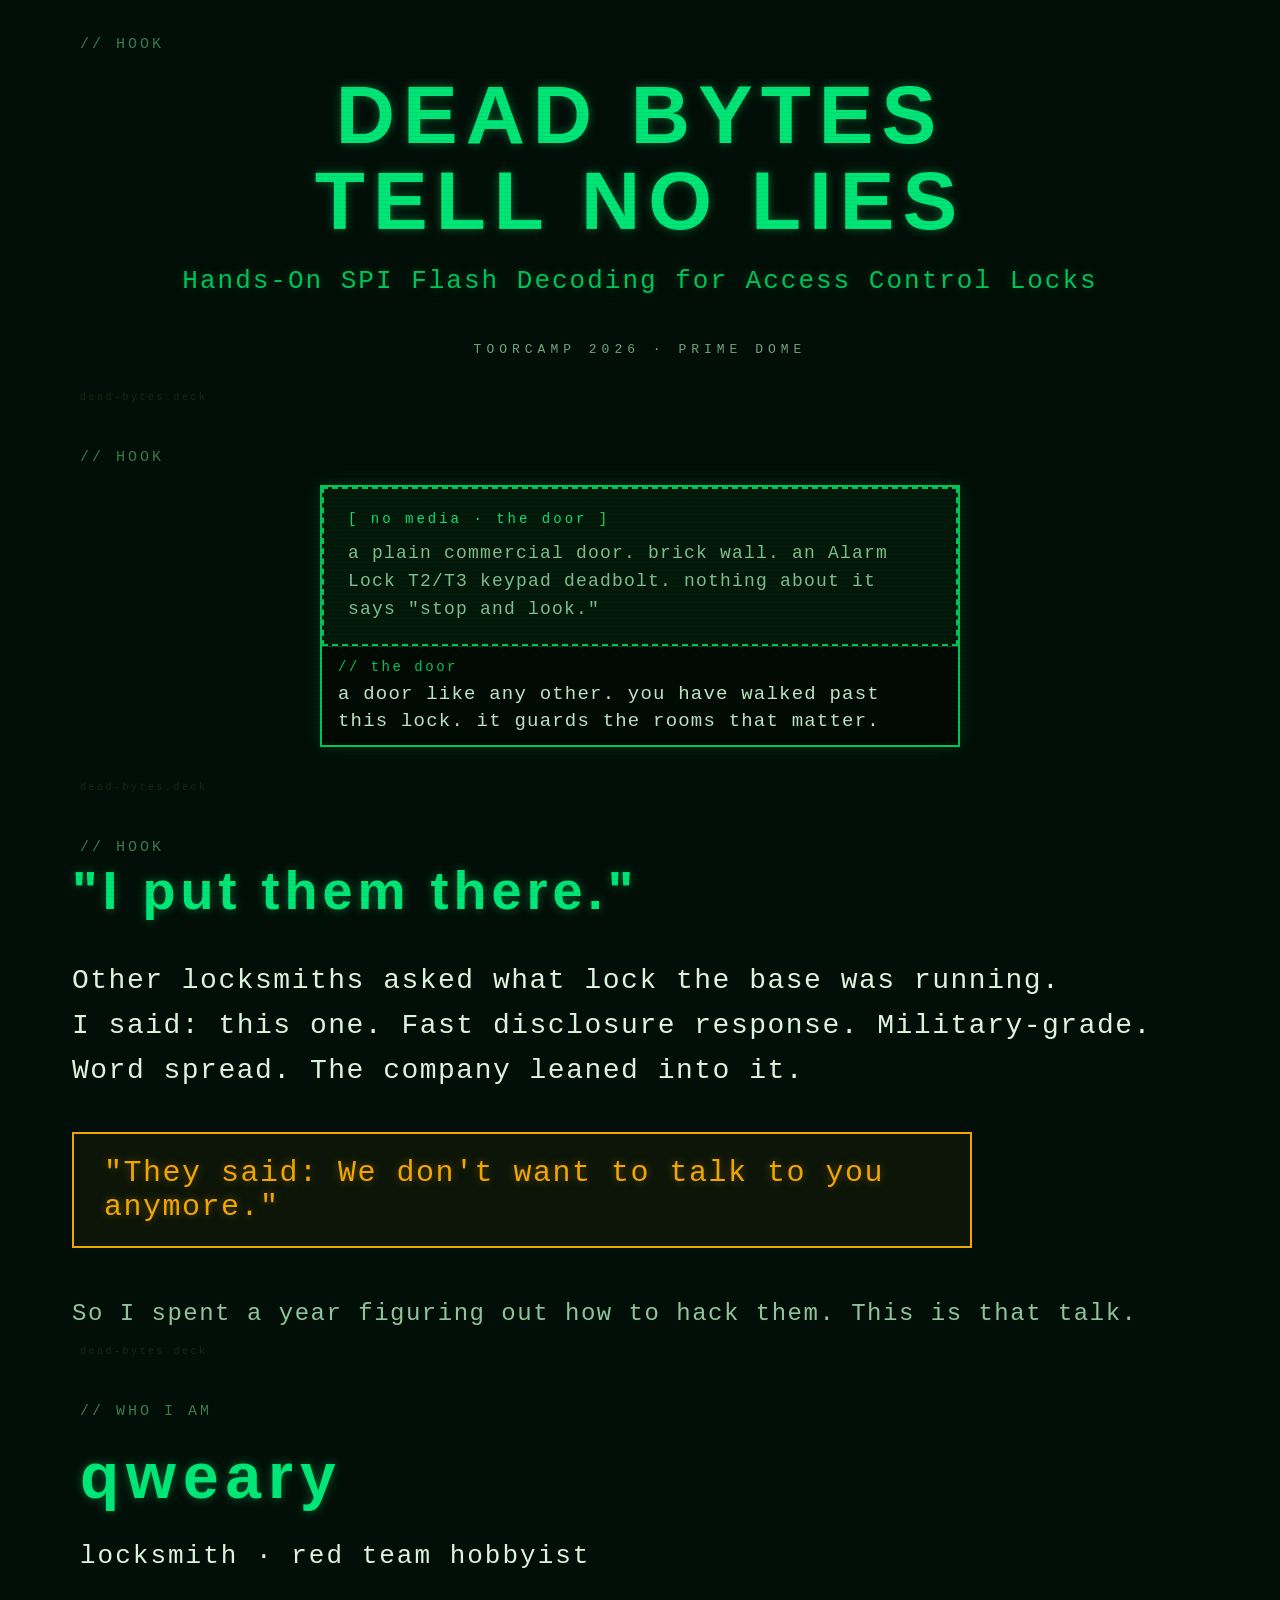
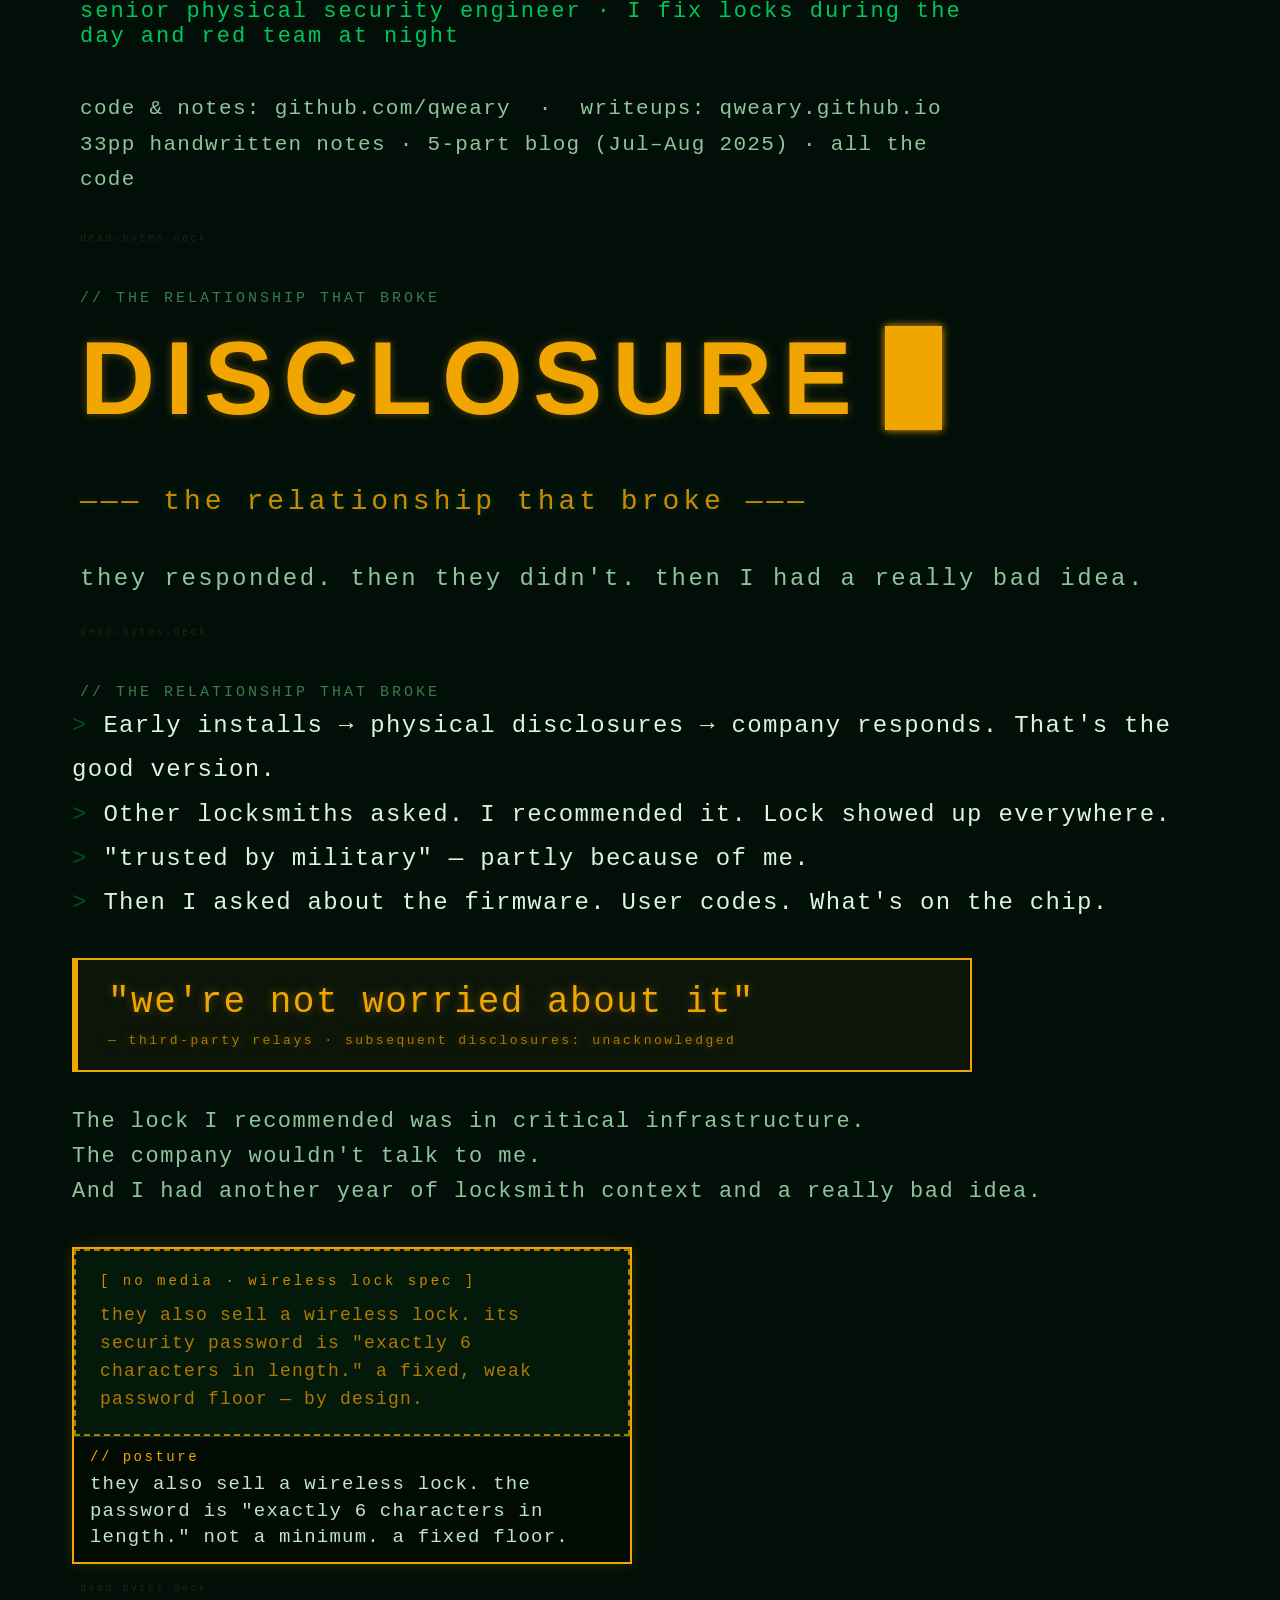
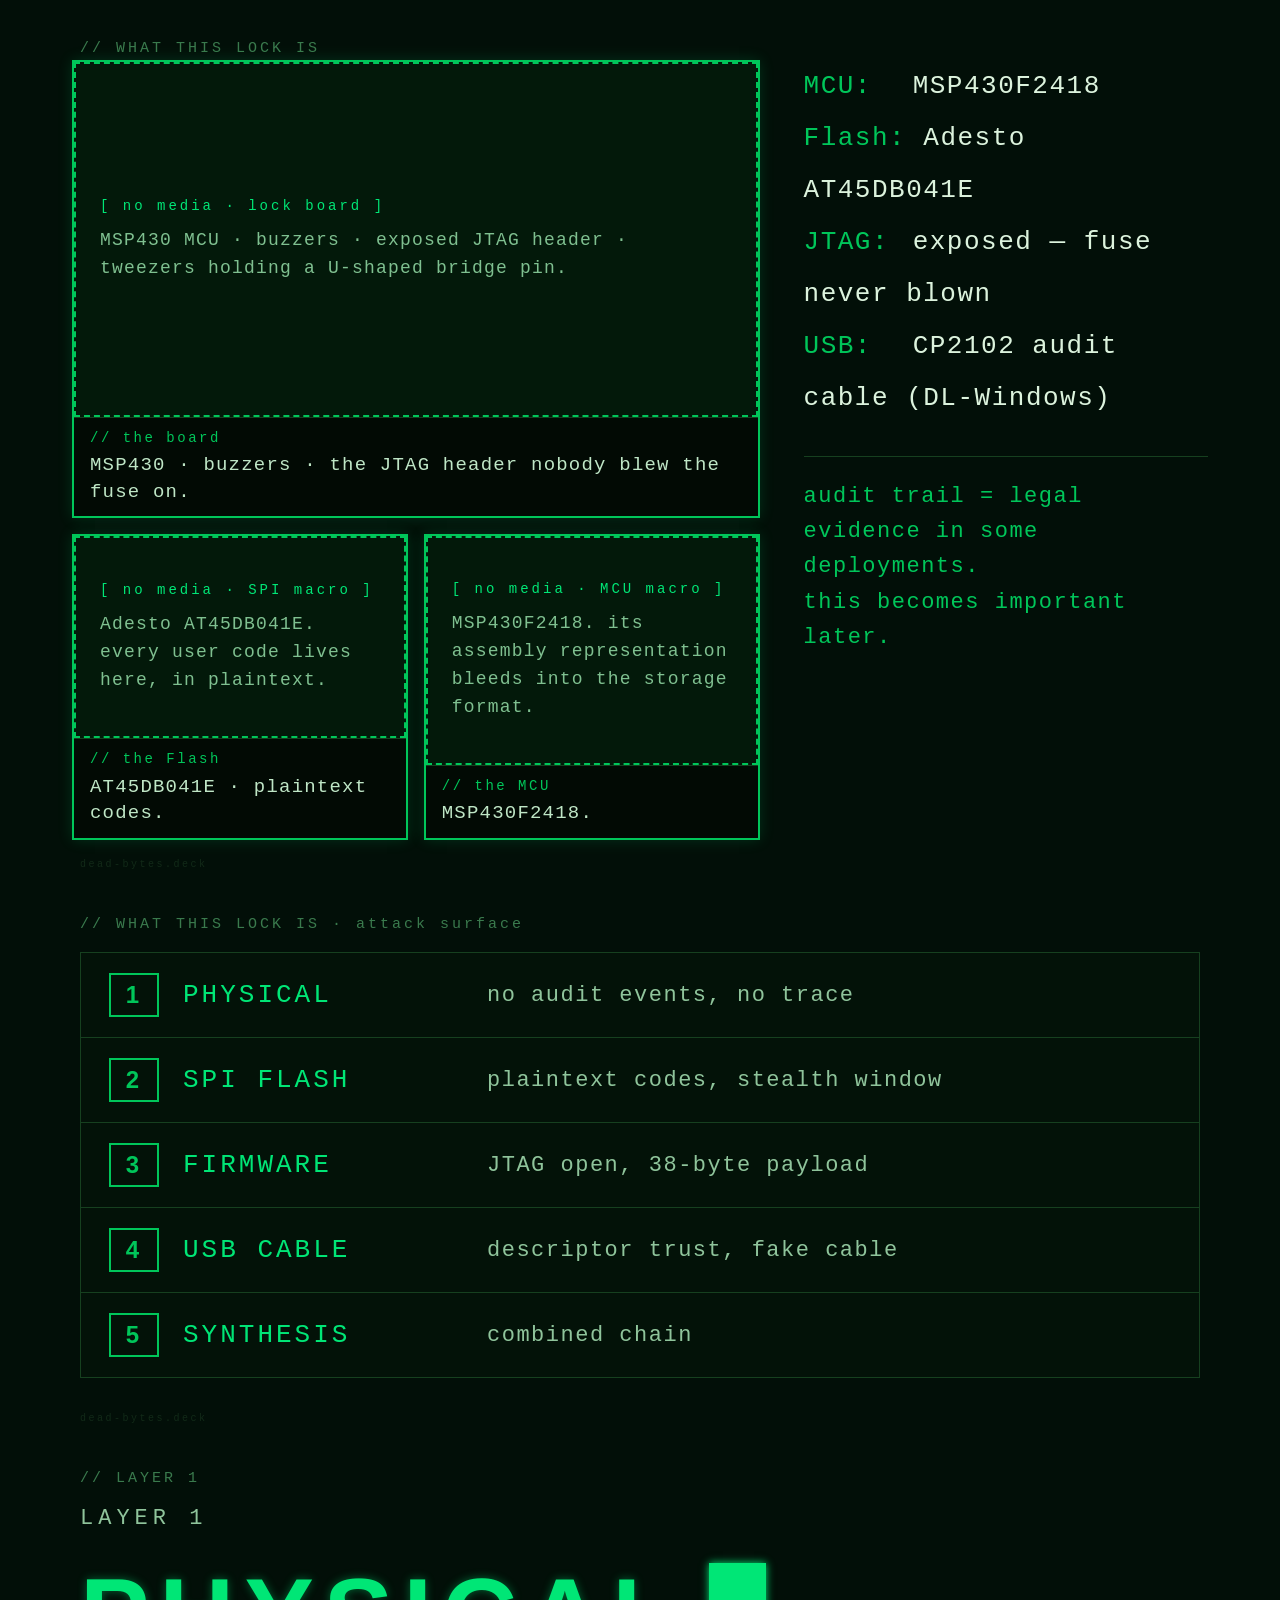
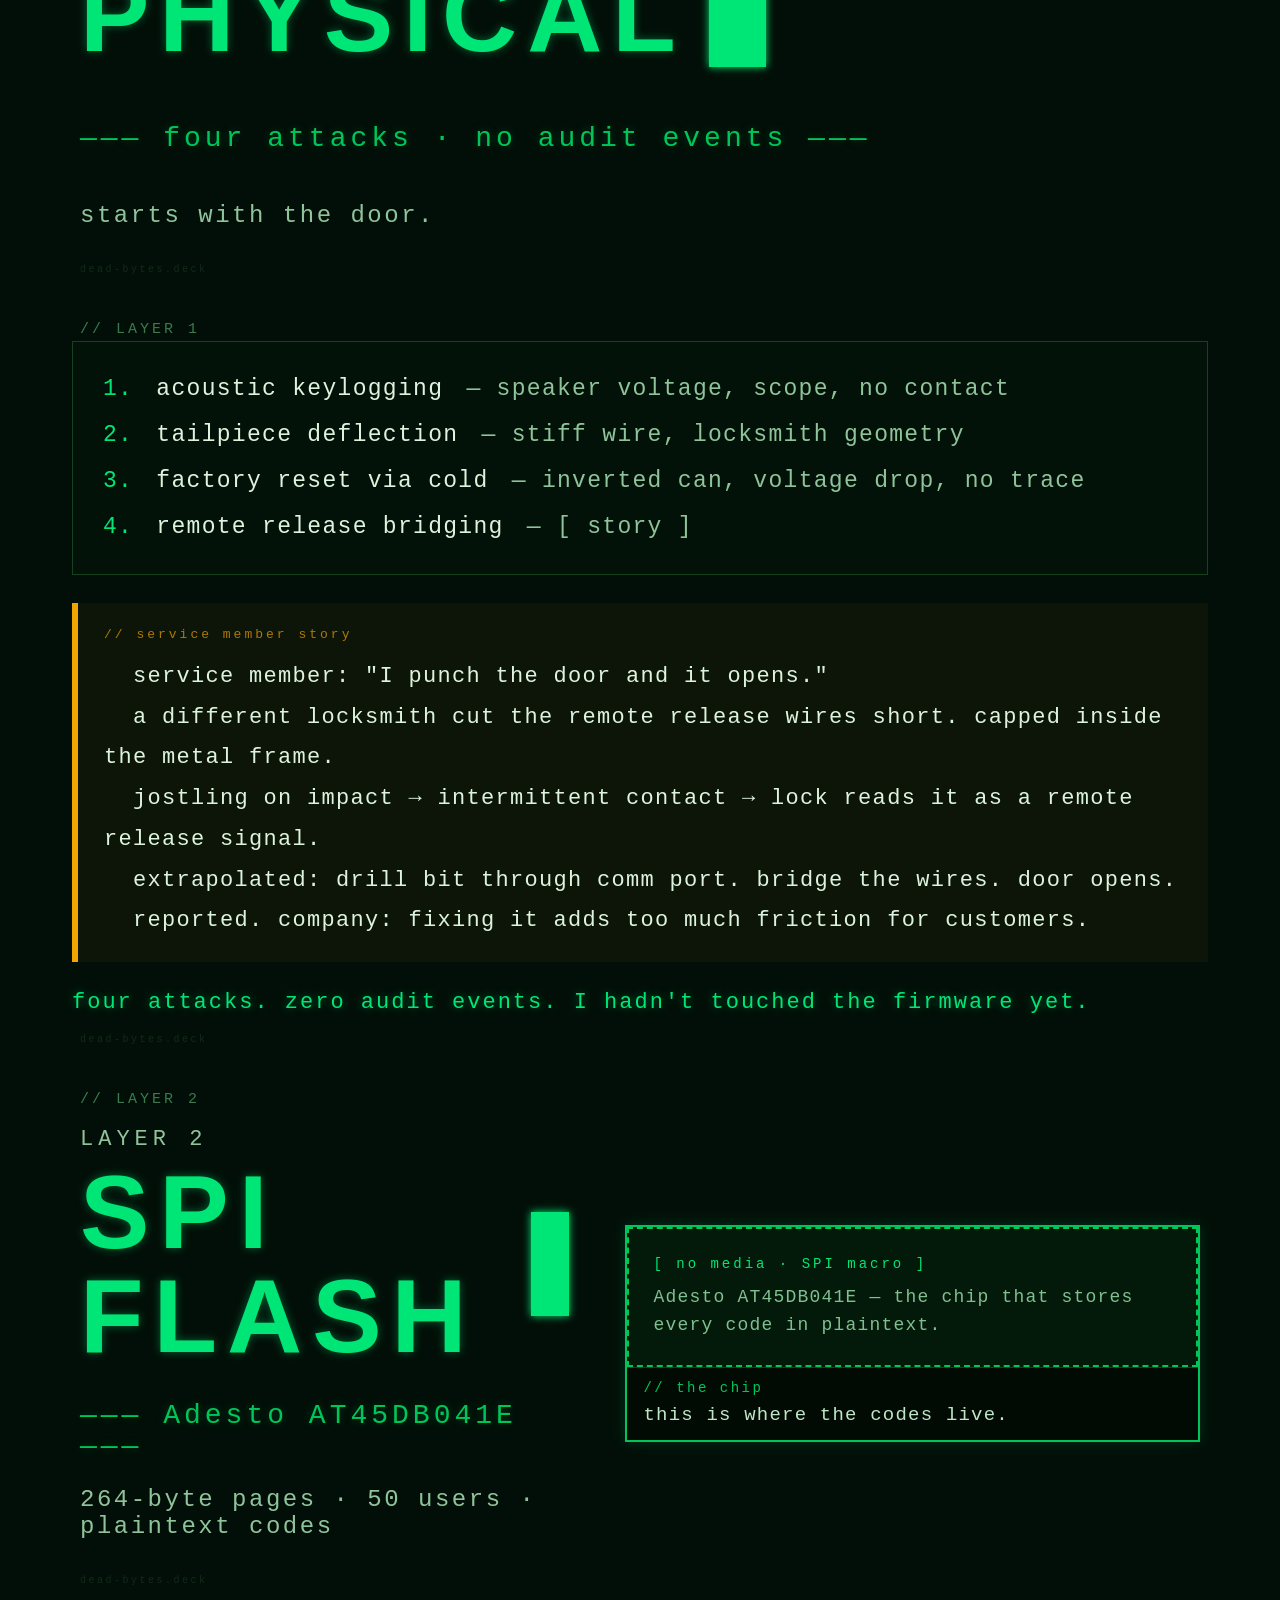
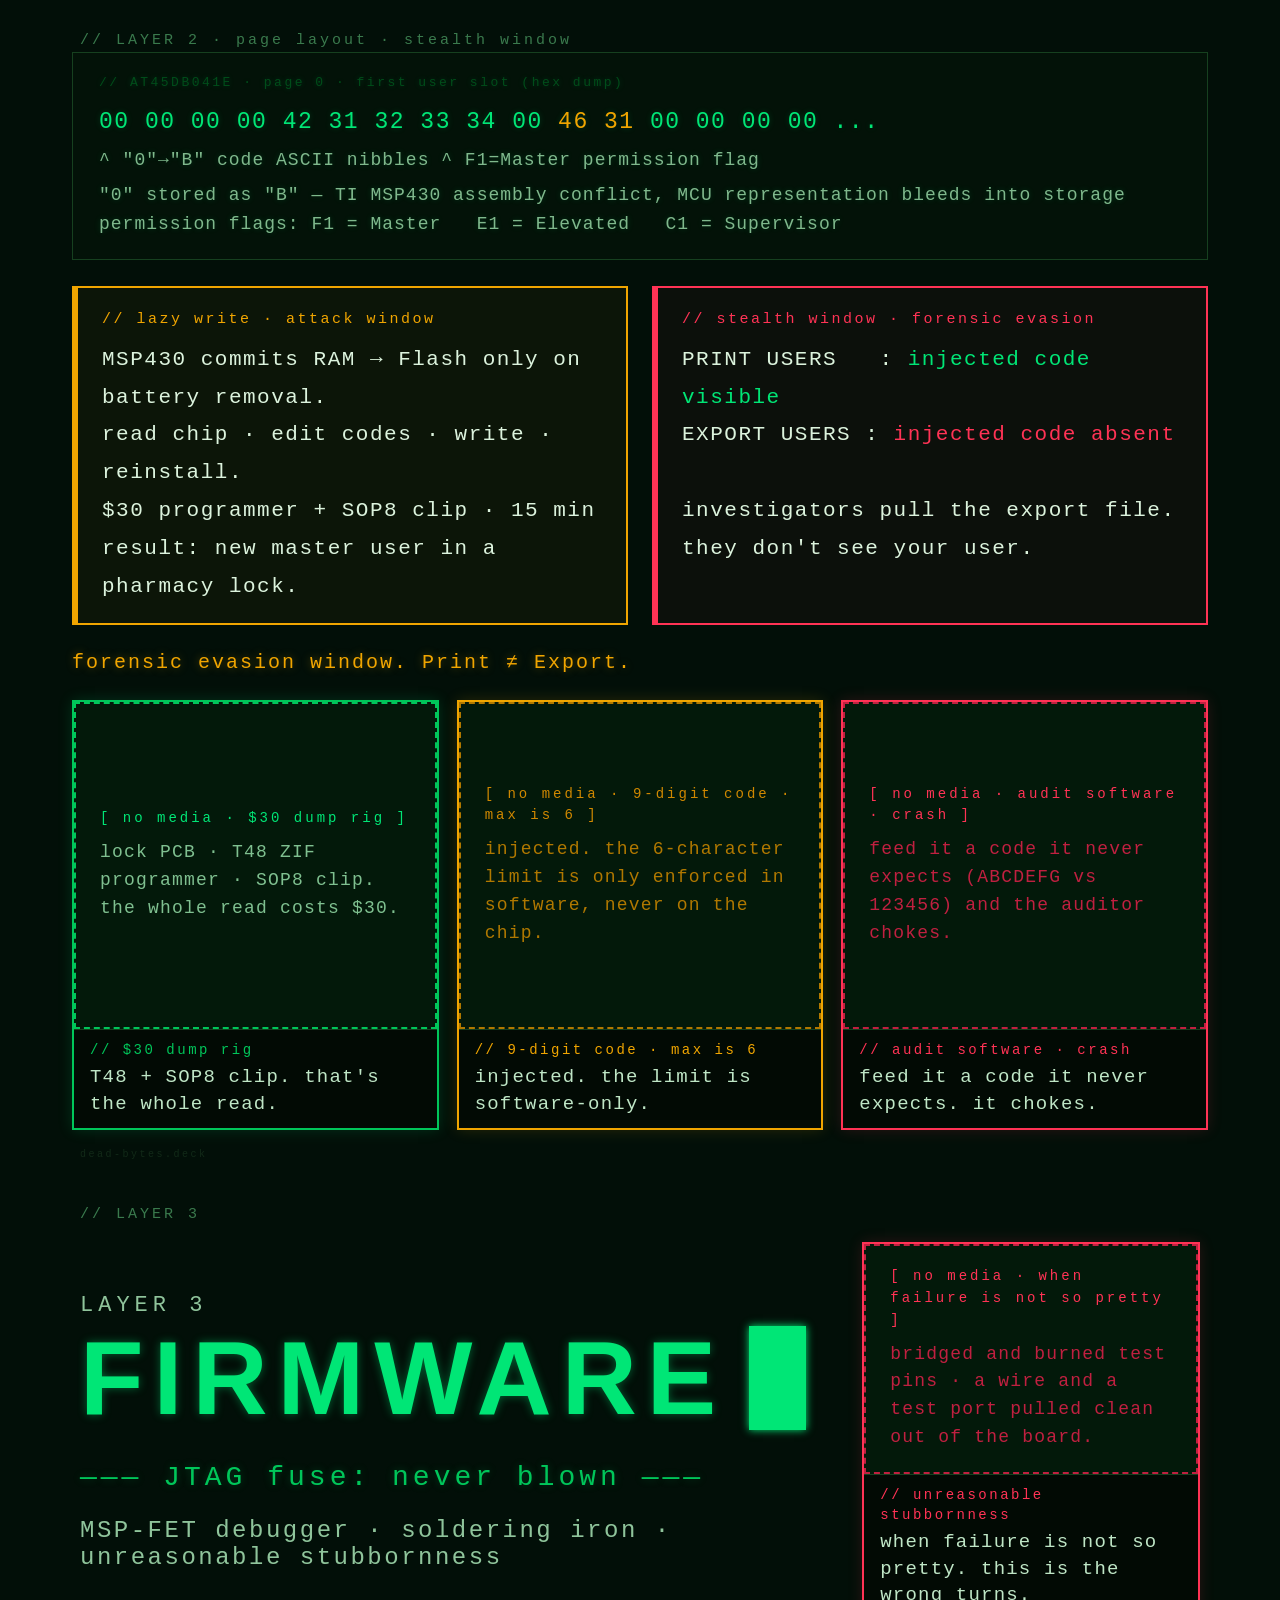
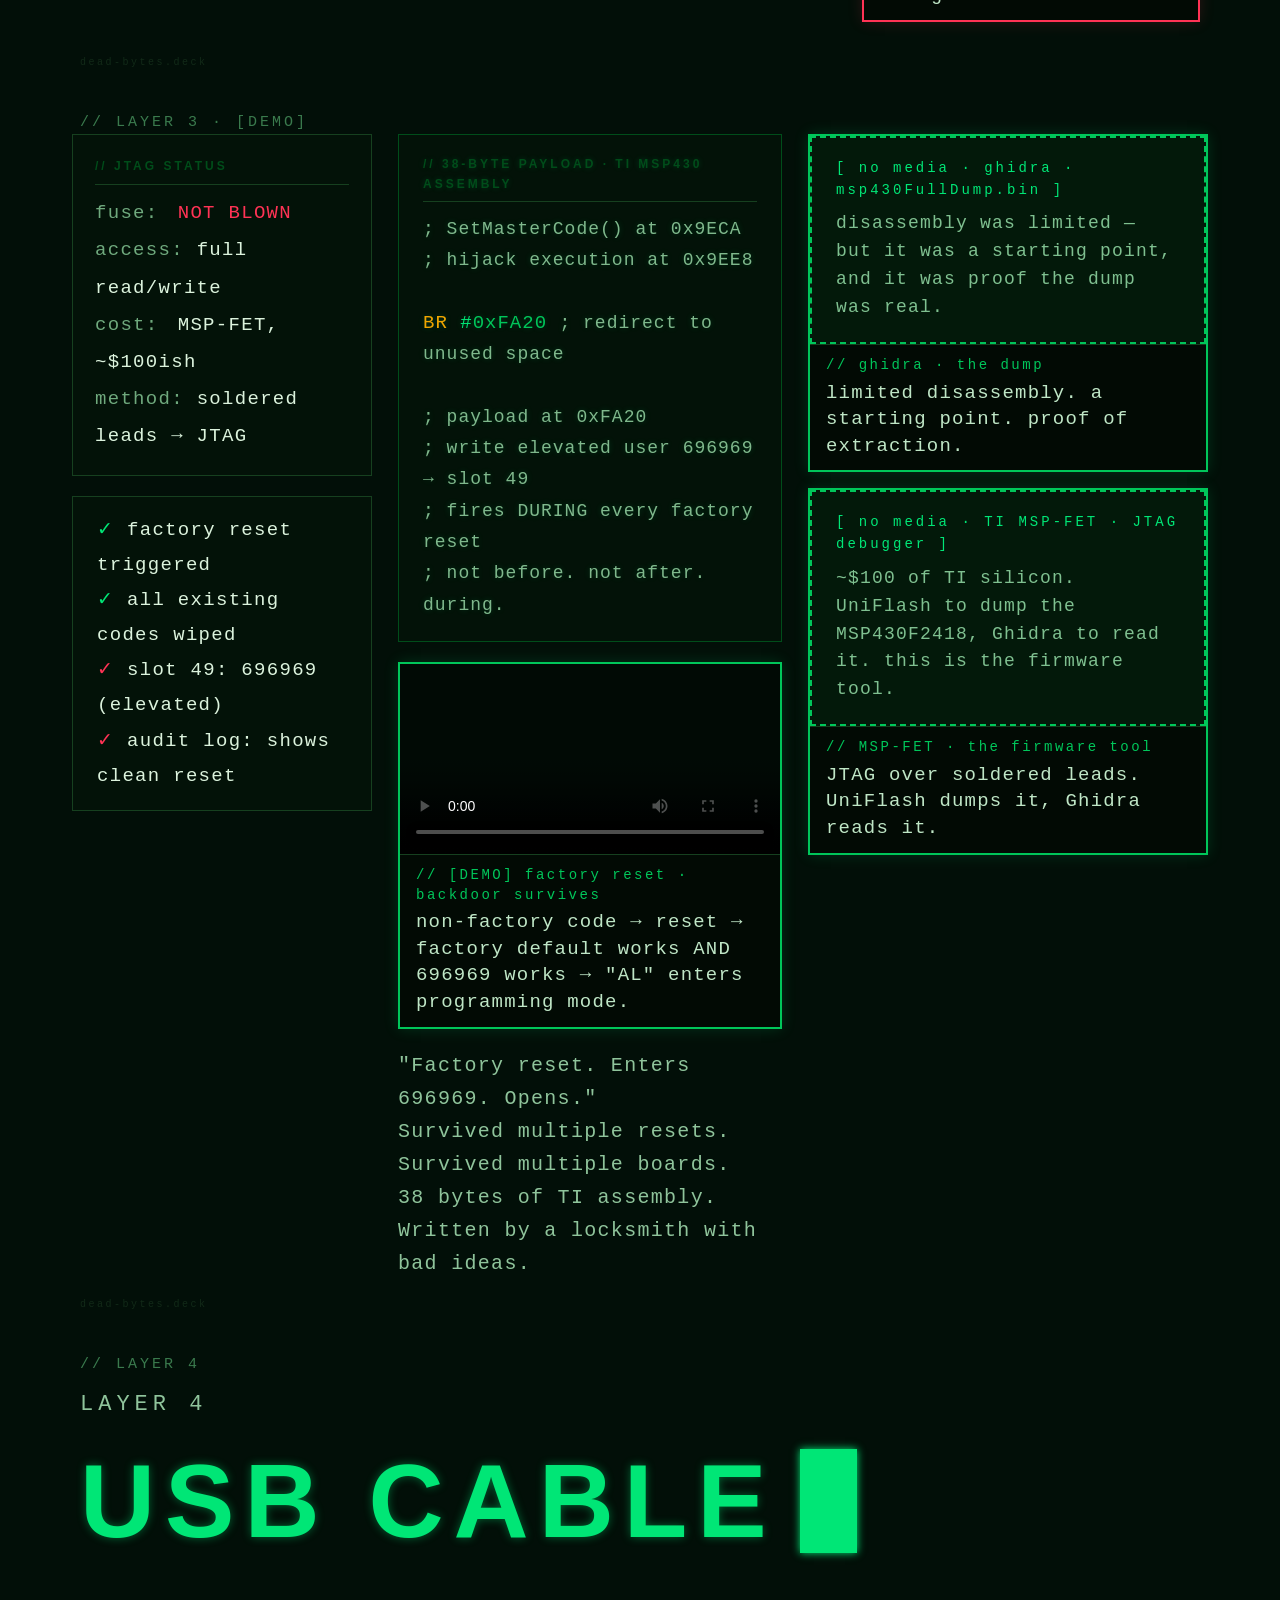
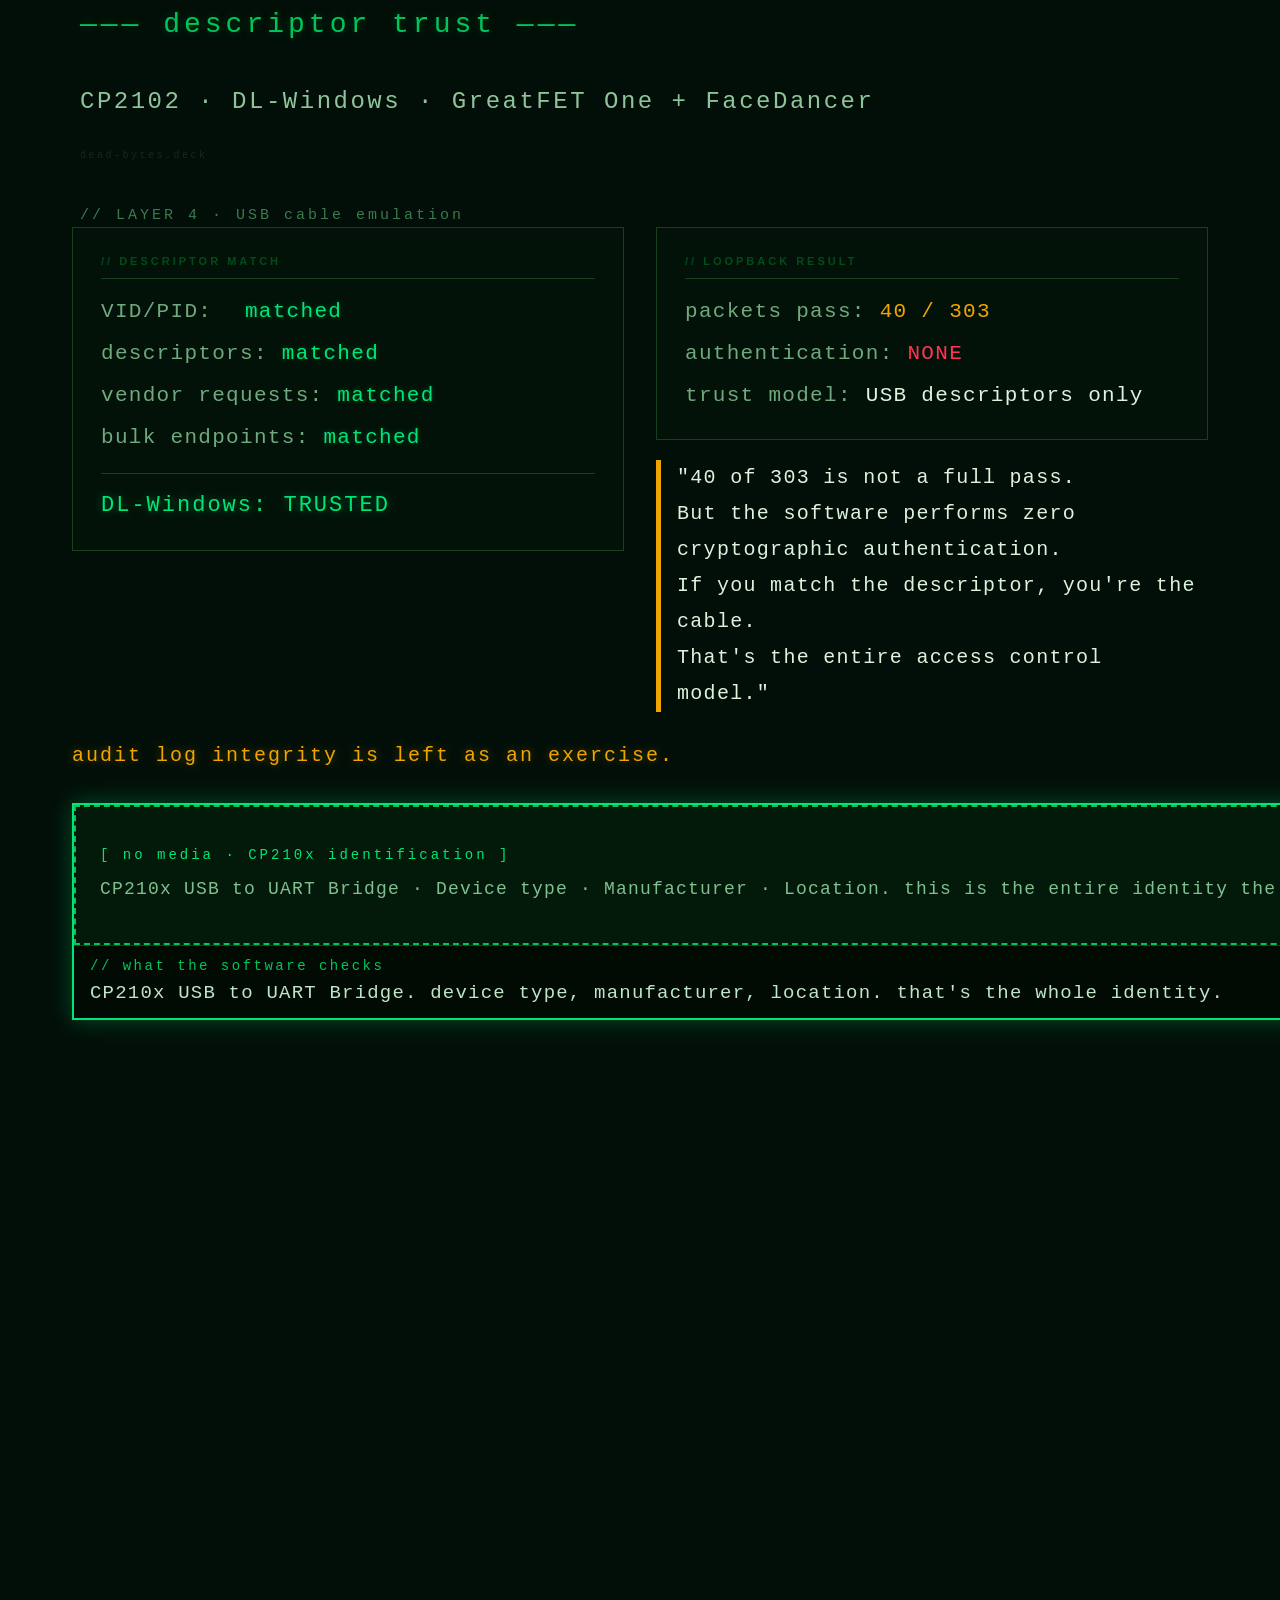
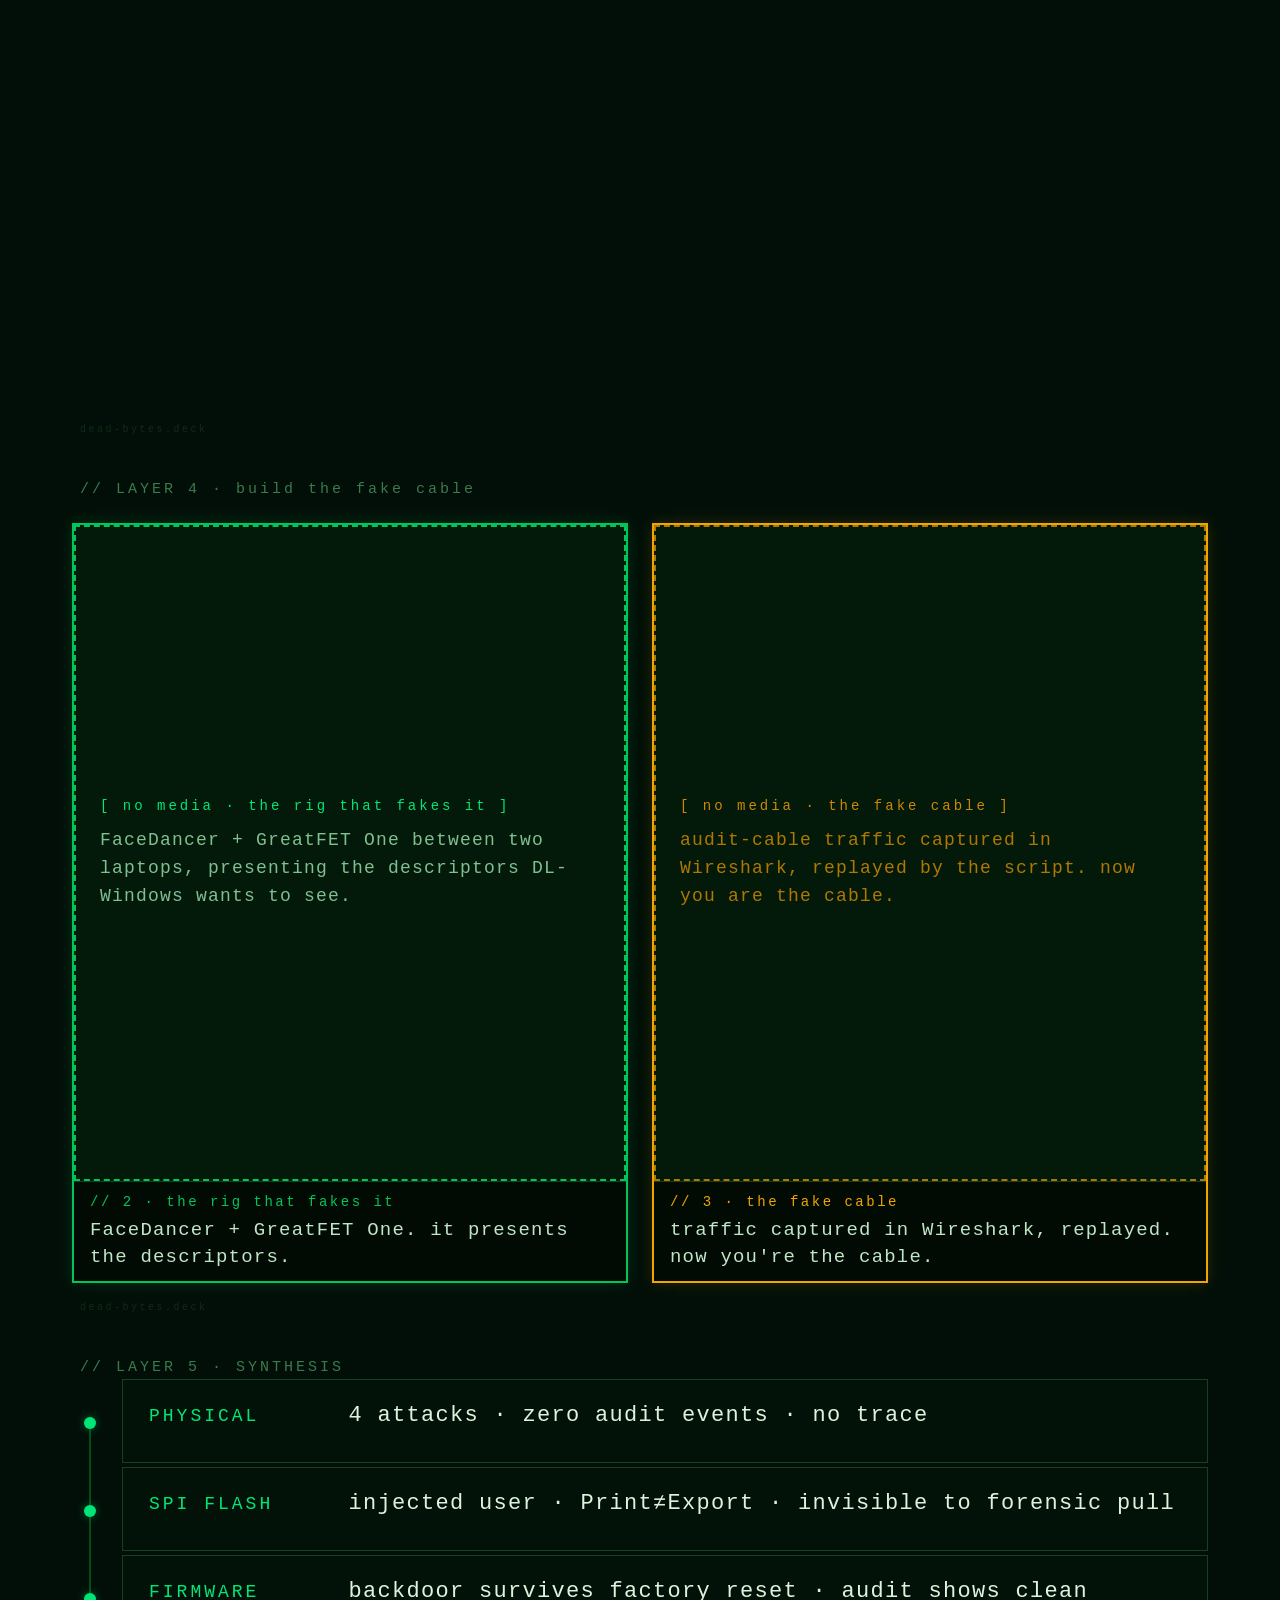
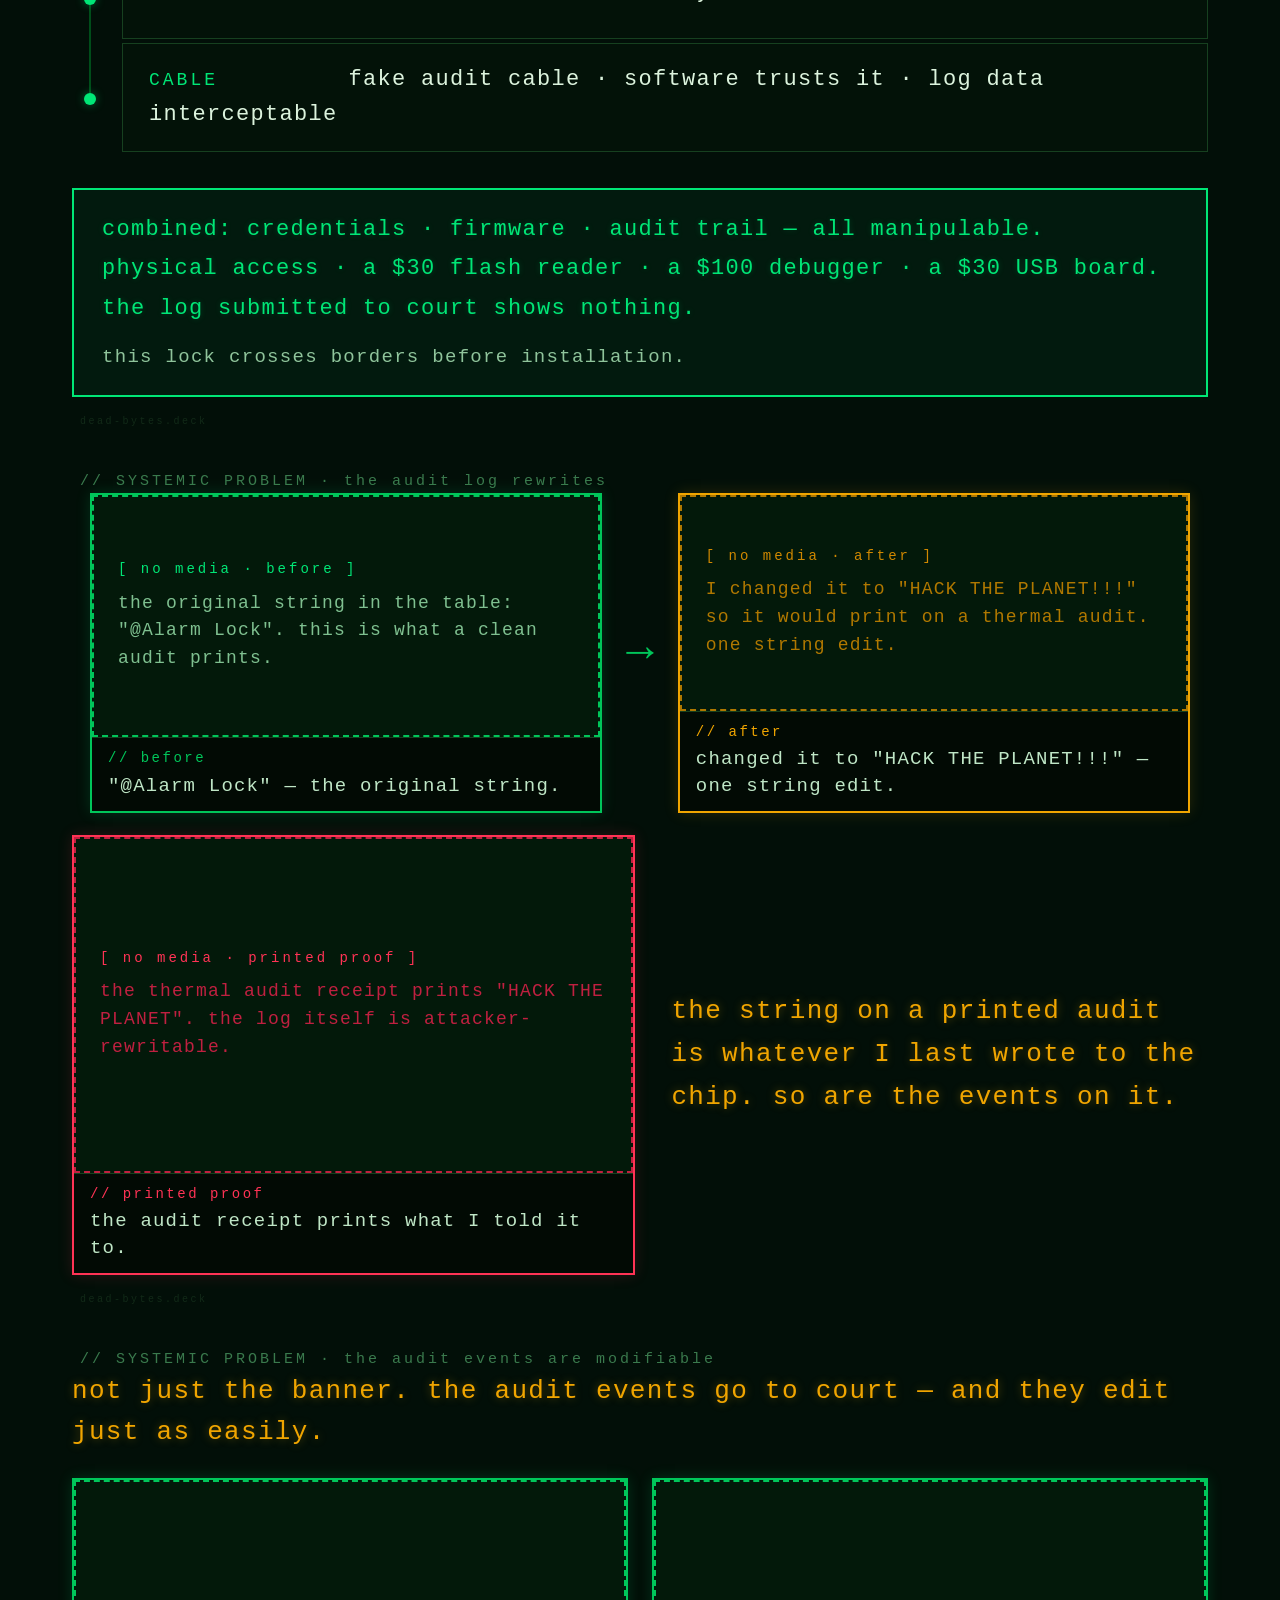
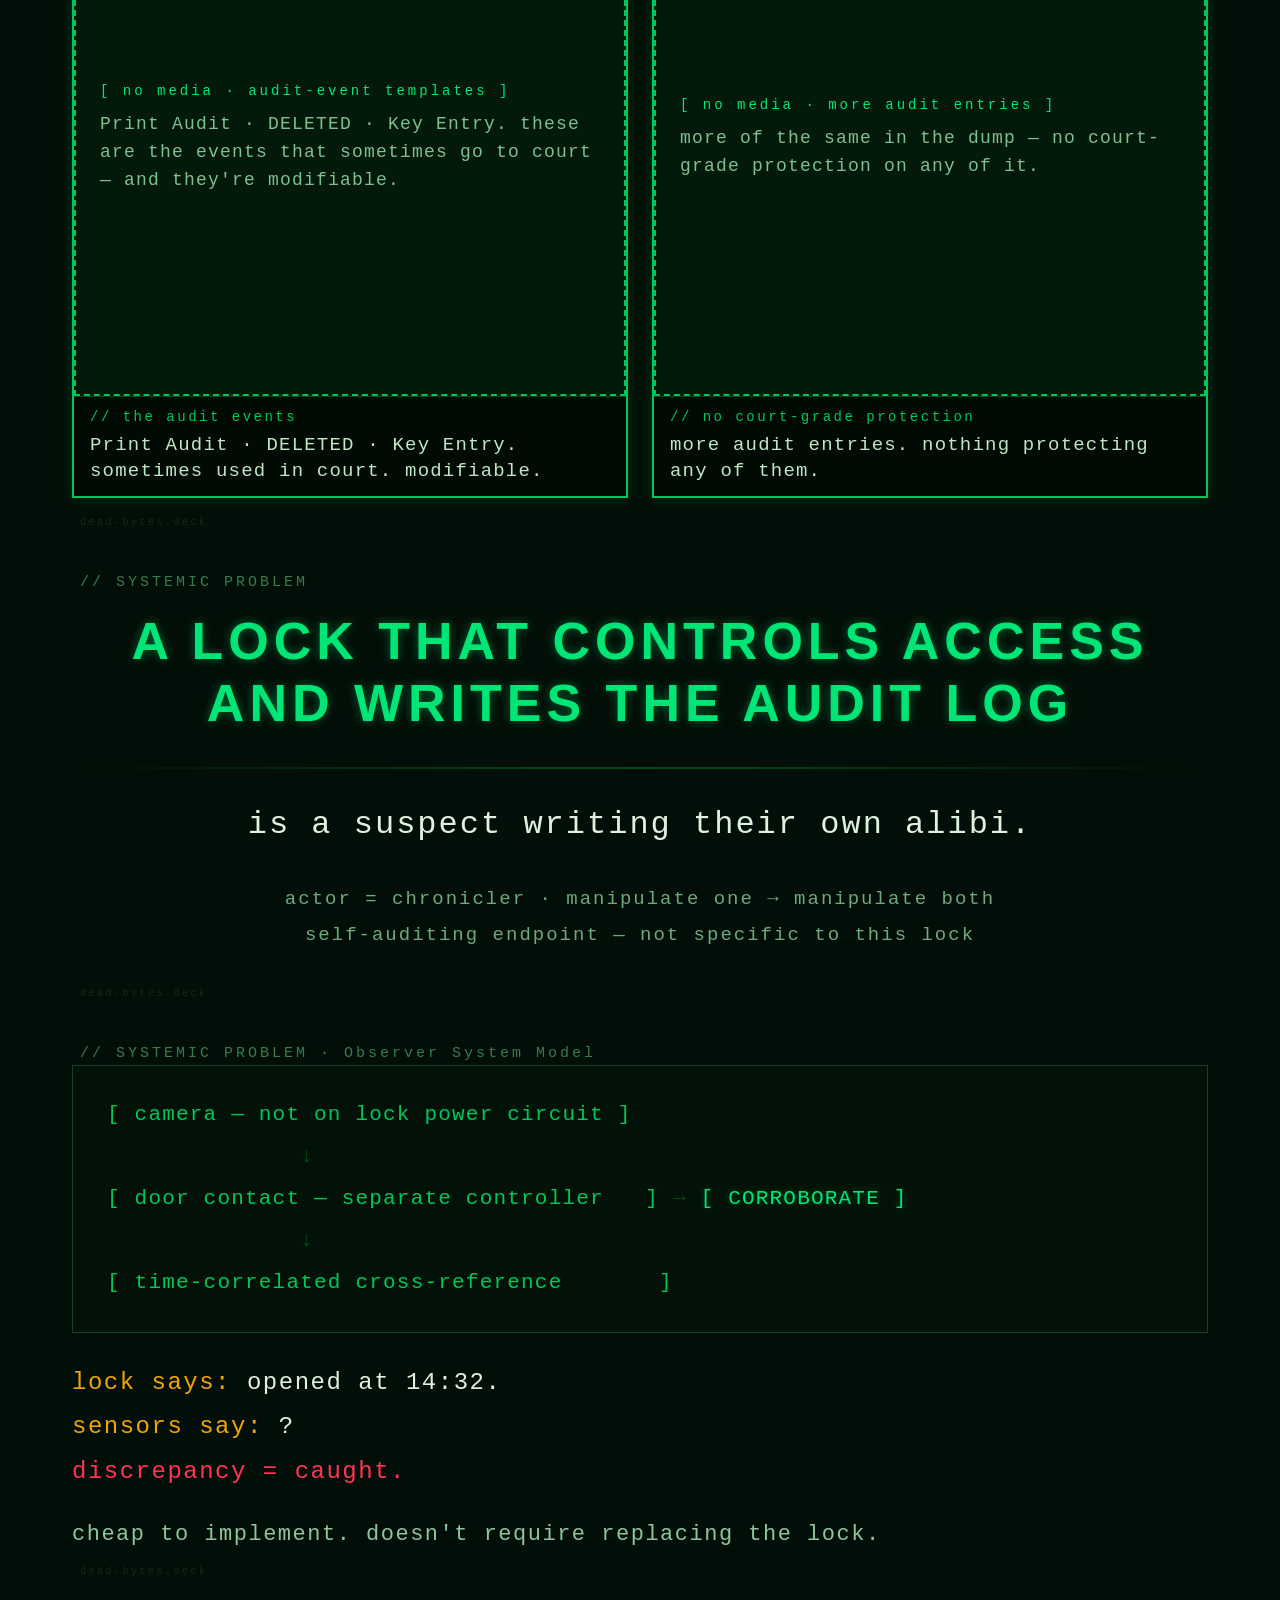
==== commit d2a1084f: "talk: add opening establishing-shot slide (S1b) of the subject lock on a door New slide S1b between " ====
--- a/talk/index.html
+++ b/talk/index.html
@@ -72,6 +72,25 @@
       <div class="sub">Hands-On SPI Flash Decoding for Access Control Locks</div>
       <div class="venue">TOORCAMP 2026 &middot; PRIME DOME</div>
     </div>
+    <div class="brand">dead-bytes.deck</div>
+  </div>
+</section>
+
+<!-- ===================================================================
+     S1b — Establishing shot: this lock is on an ordinary door
+     HOOK · 0:00–0:45 (held while the lock is in hand)
+     The "this is the lock" beat made literal. A door like any other.
+     No named site — generic but pointed.
+     =================================================================== -->
+<section id="s1b-door" data-slide="S1b">
+  <div class="slide center">
+    <div class="anchor">HOOK</div>
+    <figure class="exhibit s1b-exhibit">
+      <img src="img/00-lock-on-door.jpg" alt="A nondescript brown commercial door in a brick wall, fitted with an Alarm Lock T2/T3 keypad deadbolt"
+           onerror="this.style.display='none';this.nextElementSibling.style.display='flex';">
+      <div class="exhibit-fallback"><span class="efb-tag">the door</span>a plain commercial door. brick wall. an Alarm Lock T2/T3 keypad deadbolt. nothing about it says "stop and look."</div>
+      <figcaption><span class="ex-tag">the door</span>a door like any other. you have walked past this lock. it guards the rooms that matter.</figcaption>
+    </figure>
     <div class="brand">dead-bytes.deck</div>
   </div>
 </section>
--- a/talk/css/deck.css
+++ b/talk/css/deck.css
@@ -71,6 +71,16 @@
   --ga:0 0 10px rgba(240,165,0,.38);
   --gr-r:0 0 10px rgba(255,51,85,.50);
 }
+
+/* ---------- box-sizing reset ----------
+   reset.css / reveal.css ship NO global box-sizing, so the browser default
+   (content-box) applies. With content-box, the .slide's 100% width/height
+   PLUS its 64x72px padding overflow the 1920x1080 viewport (each slide
+   becomes 2064x1208), and every width:100% bordered box (.exhibit 2px frames,
+   .attack-list, .s7-layers, chain/cable/fix boxes) bleeds past the edge by
+   its border+padding. border-box folds padding+border INTO the declared
+   width/height, so nothing overflows while the thicker S7 frames are kept. */
+*,*::before,*::after{box-sizing:border-box}
 
 /* ---------- reveal.js overrides ---------- */
 html, body{
@@ -982,7 +992,17 @@
 }
 .s19-note .amber{color:var(--amber)}
 
-/* ---------- S20 — Close ---------- */
+/* ---------- S19b / S20 — Resources + Close ---------- */
+.s19b-resources{
+  display:flex;
+  flex-direction:column;
+  justify-content:center;
+  gap:36px;
+  max-width:1400px;
+  margin:auto;
+  width:100%;
+  height:100%;
+}
 .s20-close{
   display:flex;
   flex-direction:column;
@@ -1033,6 +1053,18 @@
   font-size:20px;
   letter-spacing:2px;
   color:#8fc49b;
+}
+/* resources slide: the relocated close-resources panel runs large + airy as
+   its own standalone penultimate beat (it was dense type on the old close) */
+.s19b-resources .close-resources{
+  padding:36px 44px;
+  font-size:27px;
+  line-height:2.05;
+}
+.s19b-resources .close-resources .cr-url{
+  font-size:30px;
+  letter-spacing:2.5px;
+  margin-bottom:16px;
 }
 
 /* ---------- Back-pocket slide ---------- */
@@ -1168,6 +1200,18 @@
 .exhibit.ex-red .exhibit-fallback{border-color:var(--redm);color:var(--redm)}
 .exhibit.ex-red .exhibit-fallback .efb-tag{color:var(--red)}
 
+/* ---------- S1b — the door: the deck's only PORTRAIT photo (hook beat) ----
+   00-lock-on-door.jpg is ~3000x4000 portrait (EXIF rotate). On the 1920x1080
+   canvas the .slide leaves 952px of usable height (1080 - 2*64 padding); the
+   figure is the lone flex child of a .center slide. Cap the img at 760px (the
+   deck's established portrait budget — see .exhibit-video video) so img +
+   ~80px figcaption (≈840) stays well inside 952 and clears the absolute anchor
+   (top) and brand (bottom). max-width keeps the tall-narrow frame from
+   stretching full-width; margin:0 auto centers it. object-fit:contain is
+   inherited, so the whole door stays visible, no crop. */
+.s1b-exhibit{max-width:640px;margin:0 auto}
+.s1b-exhibit img{max-height:760px}
+
 /* ---------- S6 — anatomy: board + macro pair beside components ---------- */
 .s6-anatomy{
   grid-template-columns:1.7fr 1fr;
@@ -1219,9 +1263,16 @@
   min-width:0;
 }
 .s13-demo .s13-evidence .exhibit img{max-height:300px}
-/* portrait demo video — sized as large as the firmware payoff slide allows;
+/* portrait demo video — capped so the whole .fw-right column (payload block +
+   video + figcaption + punchline) settles inside the 1080px viewport. The clip
+   is a 720x1280 portrait source, so a tall display both overflowed the bottom
+   AND upscaled the low-res poster into blur; a shorter cap fixes both.
    native <video> controls expose the fullscreen button (nothing overlays it) */
-.s13-demo .exhibit.exhibit-video video{max-height:760px}
+.s13-demo .exhibit.exhibit-video{align-self:start;max-height:430px}
+.s13-demo .exhibit.exhibit-video video{max-height:430px}
+/* payload block must not stretch to fill the column and shove the video down;
+   let it size to its content so the freed vertical budget goes to the fit */
+.s13-demo .fw-right .payload-block{flex:0 0 auto}
 /* video cue box rides beneath the video as a caption-style fallback line */
 .s13-demo .demo-callout{
   font-size:20px;
@@ -1354,21 +1405,48 @@
   line-height:1.6;
 }
 
-/* ---------- S17 — thesis stays clean; one exhibit beside the declaration ---------- */
-.s17-systemic .s17-exhibit{
-  margin:0 auto;
-  max-width:600px;
-  width:100%;
-}
-.s17-systemic .s17-exhibit img{max-height:360px}
-
-/* ---------- S5 / S20 — single supporting exhibit ---------- */
+/* ---------- S17 — thesis stays clean, stands alone (photo dropped) ---------- */
+/* (the former .s17-exhibit receipt photo was removed; the centered
+   declaration is the whole beat now — no exhibit rule needed) */
+
+/* ---------- S5 — single supporting exhibit ---------- */
 .s5-exhibit{max-width:560px;width:100%;margin-top:6px}
 .s5-exhibit img{max-height:360px}
-.s20-exhibit{max-width:520px;width:100%}
-.s20-exhibit img{max-height:260px}
-/* close slide gets denser with the sign-off exhibit present */
-.s20-close{gap:24px}
+
+/* ---------- S20 — picture-dominant close ----------
+   The thermal-receipt receipt is the hero: it gets the dominant left column
+   and runs tall; the minimal words (couplet, setup, verbatim punchline,
+   handle) sit in a slim right column. close-resources moved to S19b. */
+.s20-close{
+  flex-direction:row;
+  align-items:center;
+  gap:48px;
+  max-width:1700px;
+  margin:auto;
+  width:100%;
+  height:100%;
+}
+.s20-exhibit{
+  flex:1.25 1 0;
+  min-width:0;
+  align-self:center;
+  max-height:880px;
+}
+.s20-exhibit img{max-height:880px}
+.s20-words{
+  flex:1 1 0;
+  min-width:0;
+  display:flex;
+  flex-direction:column;
+  gap:30px;
+}
+.s20-words .s20-setup{
+  font-family:'Share Tech Mono',monospace;
+  font-size:22px;
+  letter-spacing:1.5px;
+  color:var(--gr);
+  line-height:1.8;
+}
 
 /* ---------- Operator HUD ---------- */
 #hud{
